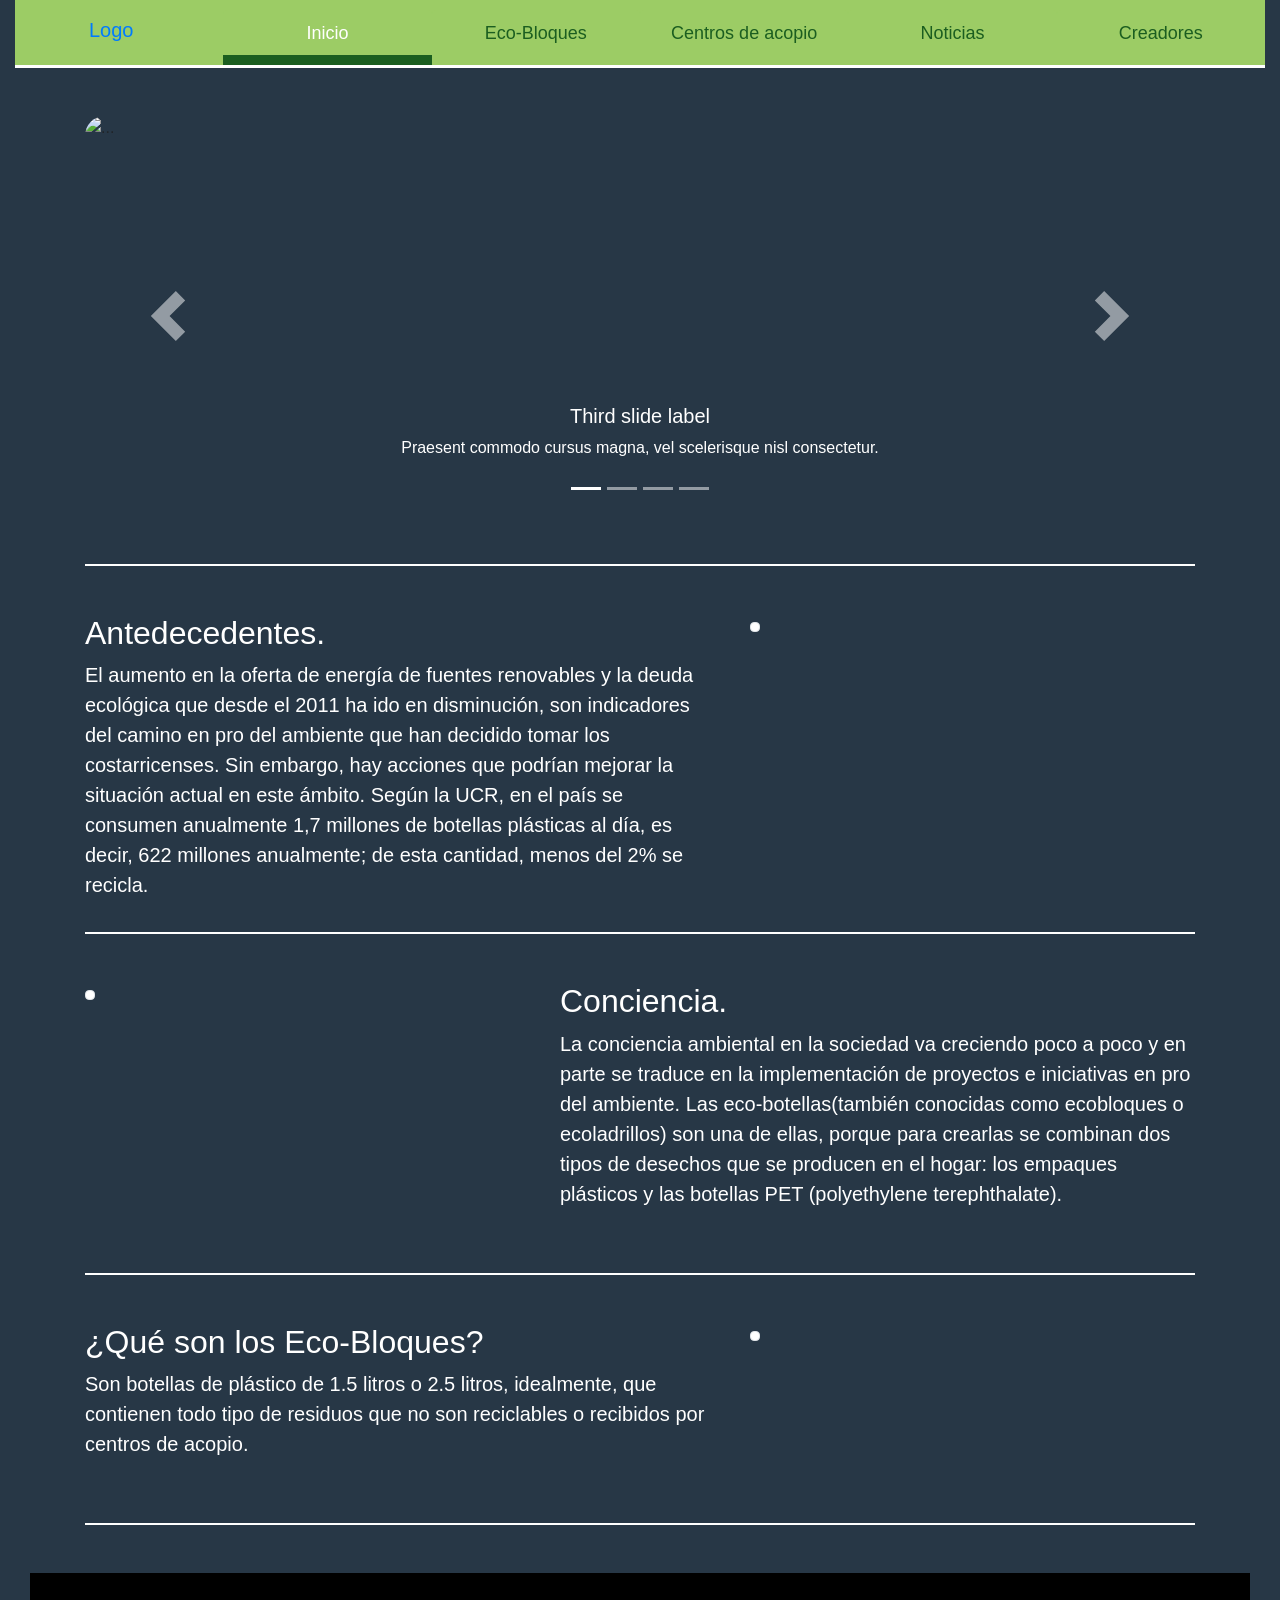
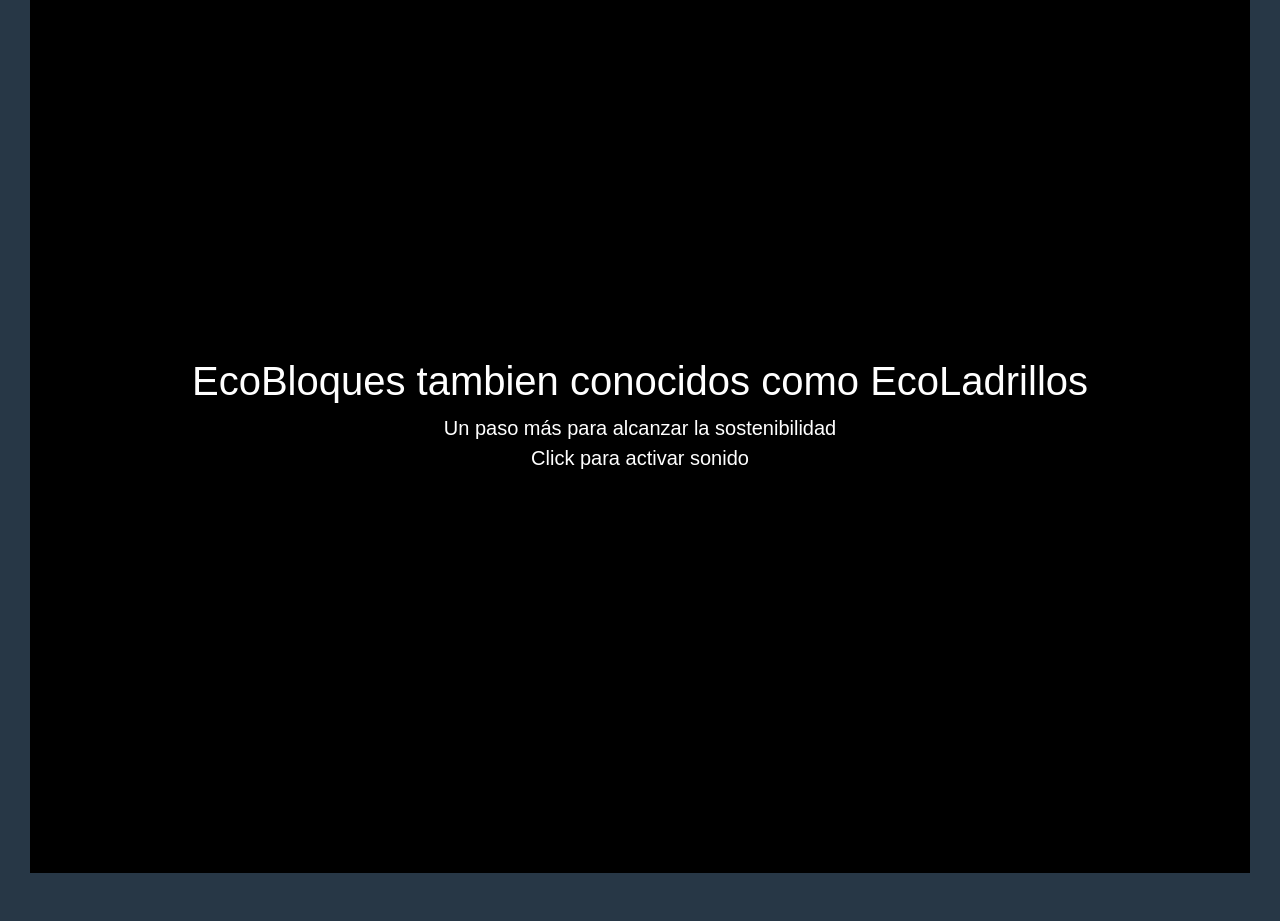
==== Labs/Lab1/index.html @ 72140261 "se agrega seccion -ecobloques-" ====
<!DOCTYPE html>
<html lang="en" dir="ltr">
  <head>
    <meta charset="utf-8">
    <meta name="viewport" content="width=device-width, initial-scale=1, shrink-to-fit=no">
    <link rel="stylesheet" href="https://stackpath.bootstrapcdn.com/bootstrap/4.3.1/css/bootstrap.min.css" integrity="sha384-ggOyR0iXCbMQv3Xipma34MD+dH/1fQ784/j6cY/iJTQUOhcWr7x9JvoRxT2MZw1T" crossorigin="anonymous">
    <link rel="stylesheet" href="styles.css">
    <script src="https://kit.fontawesome.com/1927c2f92b.js"></script>
    <title>ECO-BLOQUES</title>
  </head>
  <body>

    <div class="container-fluid" id="nav_container">
      <div class="row sticky-top">
        <div class="col" role="navigation">
          <ul class="nav nav-tabs mb-5 nav-justified flex-column flex-sm-row" id="menu" role="tablist">
            <li class="nav-item">
              <a class="navbar-brand" href="#">Logo</a>
            </li>
            <li class="nav-item">
              <a class="flex-sm-fill text-sm-center nav-link active" id="pills-inicio-tab" data-toggle="tab" href="#pills-inicio" role="tab" aria-controls="pills-home" aria-selected="true">Inicio</a>
            </li>
            <li class="nav-item">
              <a class="flex-sm-fill text-sm-center nav-link" id="pills-ecobloques-tab" data-toggle="tab" href="#pills-ecobloques" role="tab" aria-controls="pills-profile" aria-selected="false">Eco-Bloques</a>
            </li>
            <li class="nav-item">
              <a class="flex-sm-fill text-sm-center nav-link" id="pills-centros-tab" data-toggle="tab" href="#pills-centros" role="tab" aria-controls="pills-contact" aria-selected="false">Centros de acopio</a>
            </li>
            <li class="nav-item">
              <a class="flex-sm-fill text-sm-center nav-link" id="pills-noticias-tab" data-toggle="tab" href="#pills-noticias" role="tab" aria-controls="pills-contact" aria-selected="false">Noticias</a>
            </li>
            <li class="nav-item">
              <a class="flex-sm-fill text-sm-center nav-link" id="pills-creadores-tab" data-toggle="tab" href="#pills-creadores" role="tab" aria-controls="pills-contact" aria-selected="false">Creadores</a>
            </li>
          </ul>
        </div>
      </div>
      <div class="row">
        <div class="col">
          <div class="tab-content" id="pills-tabContent">

            <!-- Inicio -->
            <div class="tab-pane fade show active" id="pills-inicio" role="tabpanel">

              <div class="container">
                <!-- Carrusel -->
                <div id="carouselExampleInterval" class="carousel slide" data-ride="carousel">

                    <ol class="carousel-indicators">
                      <li data-target="#carouselExampleIndicators" data-slide-to="0" class="active"></li>
                      <li data-target="#carouselExampleIndicators" data-slide-to="1"></li>
                      <li data-target="#carouselExampleIndicators" data-slide-to="2"></li>
                      <li data-target="#carouselExampleIndicators" data-slide-to="3"></li>
                    </ol>

                    <div class="carousel-inner">

                      <div class="carousel-item active" data-interval="5000">
                        <img src="http://blog.greenpeace.org.ar/wp-content/uploads/2017/10/Ecoladrillo1.jpg" class="d-block w-100" alt="...">
                        <div class="carousel-caption">
                          <h5>Third slide label</h5>
                          <p>Praesent commodo cursus magna, vel scelerisque nisl consectetur.</p>
                        </div>
                      </div>

                      <div class="carousel-item" data-interval="2000">
                        <img src="https://images.teletica.com//Files/Sizes/2019/6/3/1898637314_1140x520.jpg" class="d-block w-100" alt="...">
                        <div class="carousel-caption">
                          <h5>First slide label</h5>
                          <p>Praesent commodo cursus magna, vel scelerisque nisl consectetur.</p>
                        </div>
                      </div>
                      <div class="carousel-item" data-interval="2000">
                        <img src="http://www.dondereciclo.org.ar/blog/wp-content/uploads/2013/03/ecoladrillos-1.jpg" class="d-block w-100" alt="...">
                        <div class="carousel-caption">
                          <h5>Second slide label</h5>
                          <p>Praesent commodo cursus magna, vel scelerisque nisl consectetur.</p>
                        </div>
                      </div>
                      <div class="carousel-item" data-interval="2000">
                        <img src="https://images.teletica.com//Files/Sizes/2019/6/3/1902138579_1140x520.jpg" class="d-block w-100" alt="...">
                        <div class="carousel-caption">
                          <h5>Third slide label</h5>
                          <p>Praesent commodo cursus magna, vel scelerisque nisl consectetur.</p>
                        </div>
                      </div>

                    </div>

                    <a class="carousel-control-prev" href="#carouselExampleInterval" role="button" data-slide="prev">
                      <span class="carousel-control-prev-icon" aria-hidden="true"></span>
                      <span class="sr-only">Previous</span>
                    </a>
                    <a class="carousel-control-next" href="#carouselExampleInterval" role="button" data-slide="next">
                      <span class="carousel-control-next-icon" aria-hidden="true"></span>
                      <span class="sr-only">Next</span>
                    </a>
                  </div>
              </div>

                <div class="container">

                  <hr class="featurette-divider mt-5">
                  <div class="row featurette mt-5">
                    <div class="col-md-7">
                      <h2 class="featurette-heading">Antedecedentes.</h2>
                      <p class="lead">
                        El aumento en la oferta de energía de fuentes renovables y la deuda ecológica que desde el 2011
                        ha ido en disminución, son indicadores del camino en pro del ambiente que han decidido tomar los
                        costarricenses. Sin embargo, hay acciones que podrían mejorar la situación actual en este ámbito.
                        Según la UCR, en el país se consumen anualmente 1,7 millones de botellas plásticas al día, es decir,
                        622 millones anualmente; de esta cantidad, menos del 2% se recicla.
                      </p>
                    </div>
                    <div class="col-md-5">
                      <!-- <svg class="bd-placeholder-img bd-placeholder-img-lg featurette-image img-fluid mx-auto" width="500" height="500" xmlns="http://www.w3.org/2000/svg" preserveAspectRatio="xMidYMid slice" focusable="false" role="img" aria-label="Placeholder: 500x500"><title>Placeholder</title><rect width="100%" height="100%" fill="#eee"/><text x="50%" y="50%" fill="#aaa" dy=".3em">500x500</text></svg> -->
                      <img class="img-fluid img-thumbnail" src="https://comofuncionaque.com/wp-content/uploads/2015/01/La-contaminacion-ambiental-origina-la-erosion-de-la-tierra.jpg.jpg" alt="">
                    </div>
                  </div>

                  <hr class="featurette-divider">
                  <div class="row featurette mt-5 mb-5">
                    <div class="col-md-5">
                      <!-- <svg class="bd-placeholder-img bd-placeholder-img-lg featurette-image img-fluid mx-auto" width="500" height="500" xmlns="http://www.w3.org/2000/svg" preserveAspectRatio="xMidYMid slice" focusable="false" role="img" aria-label="Placeholder: 500x500"><title>Placeholder</title><rect width="100%" height="100%" fill="#eee"/><text x="50%" y="50%" fill="#aaa" dy=".3em">500x500</text></svg> -->
                      <img class="img-fluid img-thumbnail" src="http://cpdec.siteseguro.ws/wp-content/uploads/2015/07/como-aplicar-a-sustentabilidade-na-empresa-6-1.jpg" alt="">
                    </div>
                    <div class="col-md-7">
                      <h2 class="featurette-heading">Conciencia.</h2>
                      <p class="lead">
                        La conciencia ambiental en la sociedad va creciendo poco a poco y en parte se traduce en la
                        implementación de proyectos e iniciativas en pro del ambiente. Las eco-botellas(también conocidas
                        como ecobloques o ecoladrillos) son una de ellas, porque para crearlas se combinan dos tipos de
                        desechos que se producen en el hogar: los empaques plásticos y las botellas PET (polyethylene
                        terephthalate).
                      </p>
                    </div>
                  </div>
                  <hr class="featurette-divider">
                  <div class="row featurette mt-5 mb-5">
                    <div class="col-md-7">
                      <h2 class="featurette-heading">¿Qué son los Eco-Bloques?</h2>
                      <p class="lead">
                        Son botellas de plástico de 1.5 litros o 2.5 litros, idealmente, que contienen todo tipo de residuos
                        que no son reciclables o recibidos por centros de acopio.
                      </p>
                    </div>
                    <div class="col-md-5">
                      <!-- <svg class="bd-placeholder-img bd-placeholder-img-lg featurette-image img-fluid mx-auto" width="500" height="500" xmlns="http://www.w3.org/2000/svg" preserveAspectRatio="xMidYMid slice" focusable="false" role="img" aria-label="Placeholder: 500x500"><title>Placeholder</title><rect width="100%" height="100%" fill="#eee"/><text x="50%" y="50%" fill="#aaa" dy=".3em">500x500</text></svg> -->
                      <img class="img-fluid img-thumbnail" src="http://blog.greenpeace.org.ar/wp-content/uploads/2017/10/Ecoladrillo1.jpg" alt="">
                    </div>
                  </div>
                  <hr class="featurette-divider mt-5">
                </div>

                <div class="container-fluid">
                  <div class="row mt-5">
                    <div class="col mb-5">
                      <section onclick="playVideoSound()">
                        <div class="overlay-wcs" id="video-cover"></div>
                        <video playsinline="playsinline" id="video-eco-bloques" autoplay="autoplay" muted="muted" loop="loop">
                          <source src="Multimedia/video.mp4" type="video/mp4">
                        </video>
                        <div class="container h-100">
                          <div class="d-flex h-100 text-center align-items-center">
                            <div class="w-100 text-white" id="video-text">
                              <h1>EcoBloques tambien conocidos como EcoLadrillos</h1>
                              <p class="lead mb-0">Un paso más para alcanzar la sostenibilidad</p>
                              <p class="lead">Click para activar sonido</p>
                            </div>
                          </div>
                        </div>
                      </section>
                    </div>
                  </div>
                </div>

            </div>

            <!-- EcoBloques -->
            <style type="text/css">.separated{margin-bottom: 20px;}</style>
            <div class="tab-pane fade" id="pills-ecobloques" role="tabpanel">
                <div class="container">
                  <div class="row separated">
                      <div class="col-5 offset-lg-1">
                        <div class="card">
                          <div class="card-body">
                            <h3 class="card-title">¿Qué es?</h3>
                            <h6 class="card-text">Un <i>ecobloque</i> consiste en una botella plástica con residuos depositados dentro de una manera tan <strong>compacta</strong> que se vuelve lo suficientemente resistente como para ser utilizados para diferentes ideas.</h6>
                            <img src="Multimedia/muro.jpg" width="100%">
                          </div>
                        </div>
                      </div>
                      <div class="col-5">
                        <div class="card">
                          <div class="card-body">
                            <h3 class="card-title">¿Qué tiene?</h3>
                            <h6 class="card-text">Envoltorios plásticos laminados (envolturas metalizadas) como envoltorios de galletas  y otros snacks por ejemplo: </h6>
                            <img width="100%" src="Multimedia/empaques.jpg">
                          </div>
                        </div>
                      </div>
                  </div>
                  <div class="row">
                      <div class="col-6">
                        <div class="card">
                          <div class="card-body">
                            <h3 class="card-title">Elaboración</h3>
                            <h6 class="card-text">Hacer un ecobloque consta de <b>sólo 5 pasos</b>. ¡Y nos permite aportar nuestro granito de arena para conservar nuestro medio ambiente reutilizando desechos!</h6>
                            <img width="100%" src="Multimedia/hacer.jpg">
                          </div>
                        </div>
                      </div>
                      <div class="col-6">
                        <div class="card">
                          <div class="card-body">
                            <h3 class="card-title">Verificación</h3>
                            <h5>¿Lo estoy haciendo bien?</h5>
                            <h6 class="card-text">A continuación te contamos cómo verificar si tu ecobloque ha sido elaborado correctamente</h6>
                            <img width="100%" src="Multimedia/verificar.jpeg">
                          </div>
                        </div>
                      </div>
                  </div>
                </div>
            </div>


            <!-- Centros -->
            <div class="tab-pane fade" id="pills-centros" role="tabpanel">
              <div class="container text-center my-3 py-5">
                <div class="row">
                  <div class="col-8 offset-lg-2">
                    <div class="card">
                      <div class="card-body" style="height: 500px;" id="map-container">
                        <iframe scrolling="no" width="100%" height="100%" src="Multimedia/mapa/mapa.html"></iframe>
                      </div>
                    </div>
                  </div>
                </div>
                <script type="text/javascript" src="script_mapa.js"></script>
                
              </div>
            </div>

            <!-- Noticias -->
            <div class="tab-pane fade" id="pills-noticias" role="tabpanel">Noticias</div>

            <!-- Creadores -->
            <div class="tab-pane fade" id="pills-creadores" role="tabpanel">

              <div class="container text-center my-3 py-5">

                <div class="row" id="team">

                  <div class="col-4">
                    <div class="card">
                      <div class="card-body">
                        <img src="Multimedia/person.png" alt="" class="img-fluid rounded-circle w-50 mb-3">
                        <h4 class="card-title">Isaac Mena López</h3>
                        <h6 class="card-subtitle text-muted mb-4">Desarrollador</h5>
                        <h6 class="card-text">
                          Lorem ipsum dolor sit amet, consectetur adipisicing elit, sed
                          do eiusmod tempor incididunt ut labore et dolore magna aliqua.
                        </h6>
                        <div class="d-flex flex-row justify-content-center">
                          <div class="p-4">
                            <a href="#">
                              <i class="fab fa-facebook" style="font-size:32px;"></i>
                            </a>
                          </div>
                          <div class="p-4">
                            <a href="#">
                              <i class="fab fa-instagram" style="font-size:32px;"></i>
                            </a>
                          </div>
                          <div class="p-4">
                            <a href="#">
                              <i class="fas fa-at" style="font-size:32px;"></i>
                            </a>
                          </div>
                        </div>
                      </div>
                    </div>
                  </div>

                  <div class="col-4">
                    <div class="card">
                      <div class="card-body">
                        <img src="Multimedia/person.png" alt="" class="img-fluid rounded-circle w-50 mb-3">
                        <h4 class="card-title">Emmanuel Alfaro Brenes</h3>
                        <h6 class="card-subtitle text-muted mb-4">Desarrollador</h5>
                        <h6 class="card-text">
                          Lorem ipsum dolor sit amet, consectetur adipisicing elit, sed
                          do eiusmod tempor incididunt ut labore et dolore magna aliqua.
                        </h6>
                        <div class="d-flex flex-row justify-content-center">
                          <div class="p-4">
                            <a href="#">
                              <i class="fab fa-facebook" style="font-size:32px;"></i>
                            </a>
                          </div>
                          <div class="p-4">
                            <a href="#">
                              <i class="fab fa-instagram" style="font-size:32px;"></i>
                            </a>
                          </div>
                          <div class="p-4">
                            <a href="#">
                              <i class="fas fa-at" style="font-size:32px;"></i>
                            </a>
                          </div>
                        </div>
                      </div>
                    </div>
                  </div>

                  <div class="col-4">
                    <div class="card">
                      <div class="card-body">
                        <img src="Multimedia/person.png" alt="" class="img-fluid rounded-circle w-50 mb-3">
                        <h4 class="card-title">Fernando</h3>
                        <h6 class="card-subtitle text-muted mb-4">Desarrollador</h5>
                        <h6 class="card-text">
                          Lorem ipsum dolor sit amet, consectetur adipisicing elit, sed
                          do eiusmod tempor incididunt ut labore et dolore magna aliqua.
                        </h6>
                        <div class="d-flex flex-row justify-content-center">
                          <div class="p-4">
                            <a href="#">
                              <i class="fab fa-facebook" style="font-size:32px;"></i>
                            </a>
                          </div>
                          <div class="p-4">
                            <a href="#">
                              <i class="fab fa-instagram" style="font-size:32px;"></i>
                            </a>
                          </div>
                          <div class="p-4">
                            <a href="#">
                              <i class="fas fa-at" style="font-size:32px;"></i>
                            </a>
                          </div>
                        </div>
                      </div>
                    </div>
                  </div>
                </div>
              </div>

            </div>

          </div>

        </div>

      </div>

    </div>

    <script type="text/javascript" src="./script.js"></script>
    <script src="https://code.jquery.com/jquery-3.3.1.slim.min.js" integrity="sha384-q8i/X+965DzO0rT7abK41JStQIAqVgRVzpbzo5smXKp4YfRvH+8abtTE1Pi6jizo" crossorigin="anonymous"></script>
    <script src="https://cdnjs.cloudflare.com/ajax/libs/popper.js/1.14.7/umd/popper.min.js" integrity="sha384-UO2eT0CpHqdSJQ6hJty5KVphtPhzWj9WO1clHTMGa3JDZwrnQq4sF86dIHNDz0W1" crossorigin="anonymous"></script>
    <script src="https://stackpath.bootstrapcdn.com/bootstrap/4.3.1/js/bootstrap.min.js" integrity="sha384-JjSmVgyd0p3pXB1rRibZUAYoIIy6OrQ6VrjIEaFf/nJGzIxFDsf4x0xIM+B07jRM" crossorigin="anonymous"></script>

  </body>
</html>
---- Labs/Lab1/styles.css ----
* {
    margin: 0%;
    padding: 0%;
}

body {
  /* background-color: #D5D8DC; */
  /* background-color: #9CCC65; */
  background-color: #273746;
}

#nav_container {}

#menu li a:hover {}

.carousel-item {
  width: 100%;
  height: 400px;
}

.carousel-inner {
  border-radius: 20px;
}

.carousel-control-prev-icon,
.carousel-control-next-icon {
  height: 50px;
  width: 50px;
}

section {
  position: relative;
  background-color: black;
  height: 100vh;
  min-height: 25rem;
  width: 100%;
  overflow: hidden;
}

section video {
  position: absolute;
  top: 50%;
  left: 50%;
  min-width: 100%;
  min-height: 100%;
  width: auto;
  height: auto;
  z-index: 0;
  -ms-transform: translateX(-50%) translateY(-50%);
  -moz-transform: translateX(-50%) translateY(-50%);
  -webkit-transform: translateX(-50%) translateY(-50%);
  transform: translateX(-50%) translateY(-50%);
}

section .container {
  position: relative;
  z-index: 2;
}

section .overlay-wcs {
  position: absolute;
  top: 0;
  left: 0;
  height: 100%;
  width: 100%;
  background-color: black;
  opacity: 0.7;
  z-index: 1;
}

.nav-tabs {
  border-bottom: solid 4px white;
}

.nav-tabs .nav-item, .nav-tabs .nav-link {
  background-color: #9CCC65;
  /* background-color: #273746; */
  color: #1B5E20;
  /* color: white; */
  font-size: 18px;
  padding-top: 10px;
  /* color: black; */
  border: none;
}

.nav-tabs .nav-link:hover {
  border-bottom: solid 10px #1B5E20;
}

.nav-tabs .nav-link.active {
    color: white;
    /* background-color: #6D4C41; */
    background-color: #9CCC65;
    /* background-color: #273746; */
    border-bottom: solid 10px #1B5E20;
    /* border-bottom: solid 8px #9CCC65; */
}

.featurette {
  color: white;
}

.featurette-divider {
  border: 1px solid white;
}

#team .card i {
  color: #34495E;
}

#team img {
  margin-top: -30%;
}

#team .card {
  box-shadow: 8px 8px #9CCC65;
  transition: all 0.1s ease-in;
  -webkit-transition: all 0.1s ease-in;
  -moz-transition: all 0.1s ease-in;
}

#team .card:hover {
  background-color: #9CCC65;
  color: white;
  border-radius: 5px;
  border: none;
  box-shadow: 8px 8px white;
}

#team .card .card-text {
  font-size: 18px;
}

#team .card:hover i {
  color: white;
}

#team .card .card-subtitle {
  font-size: 20px;
  font-weight: lighter;
}
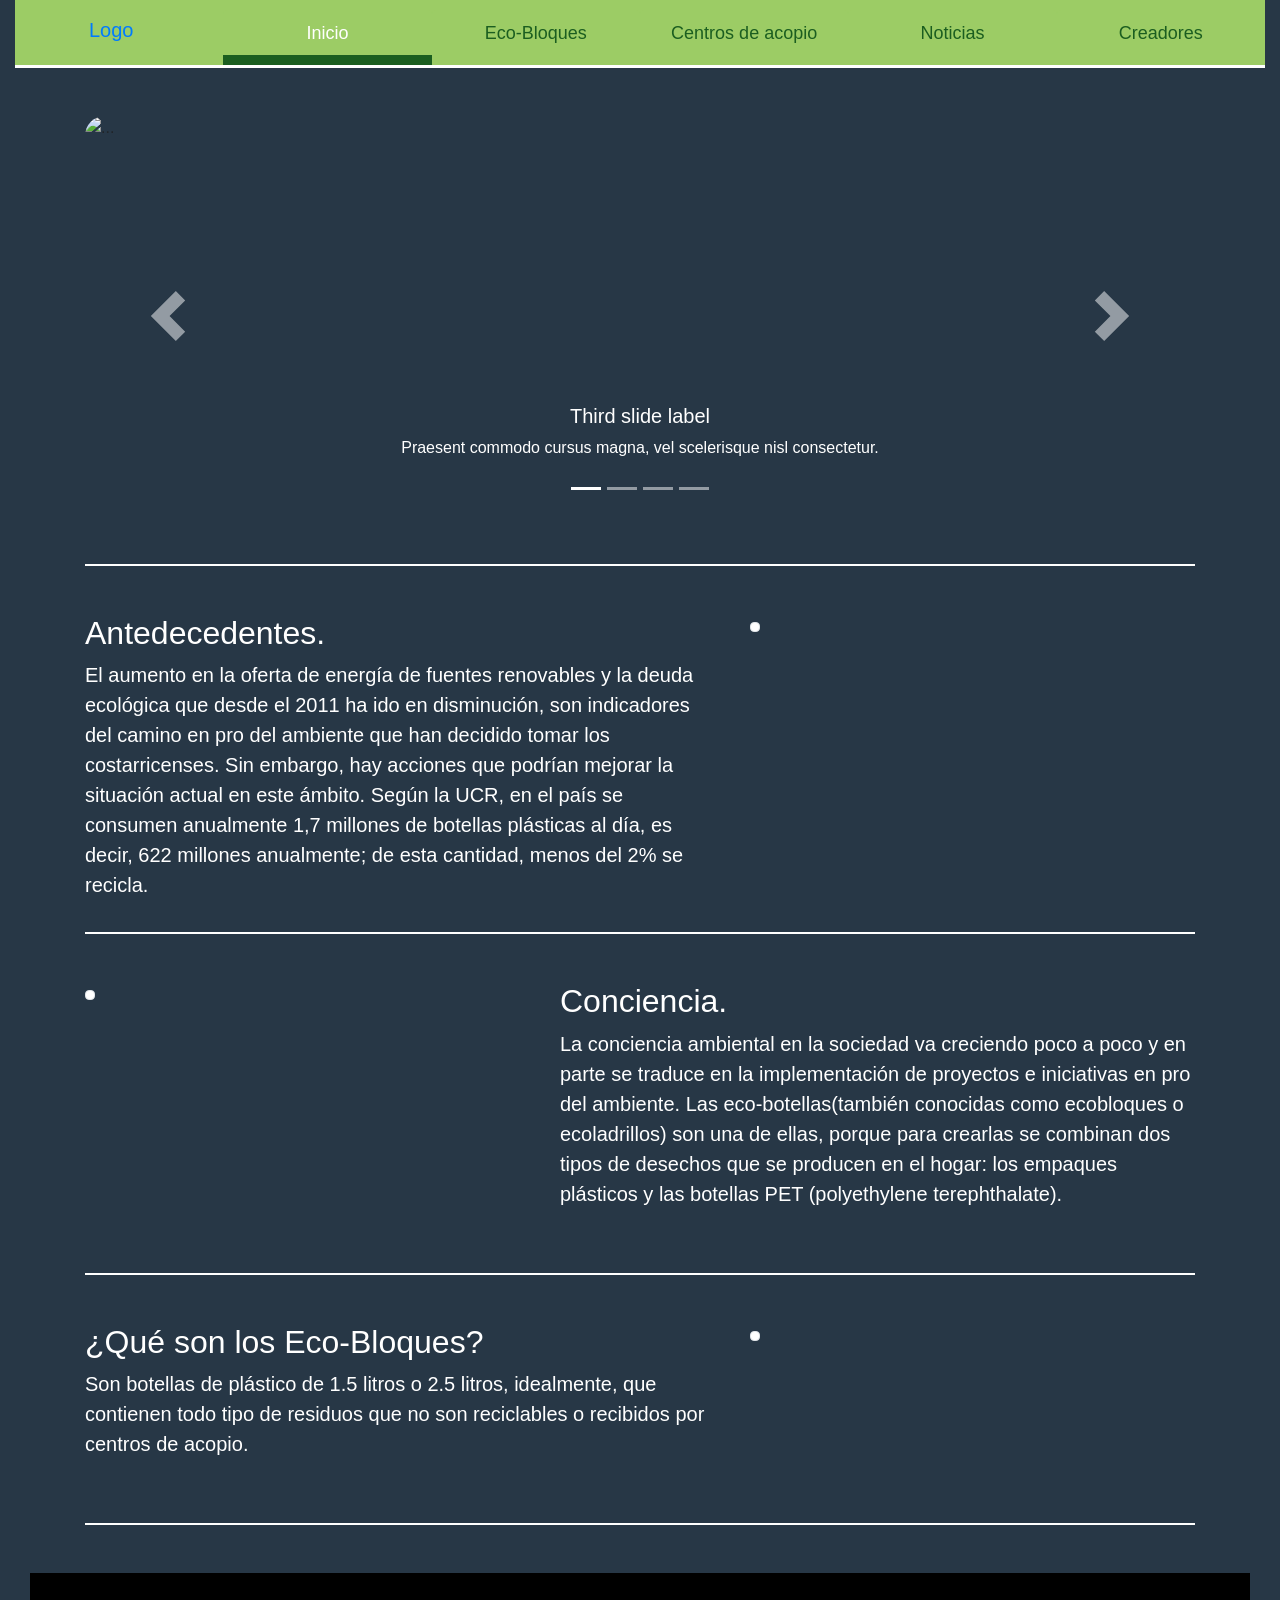
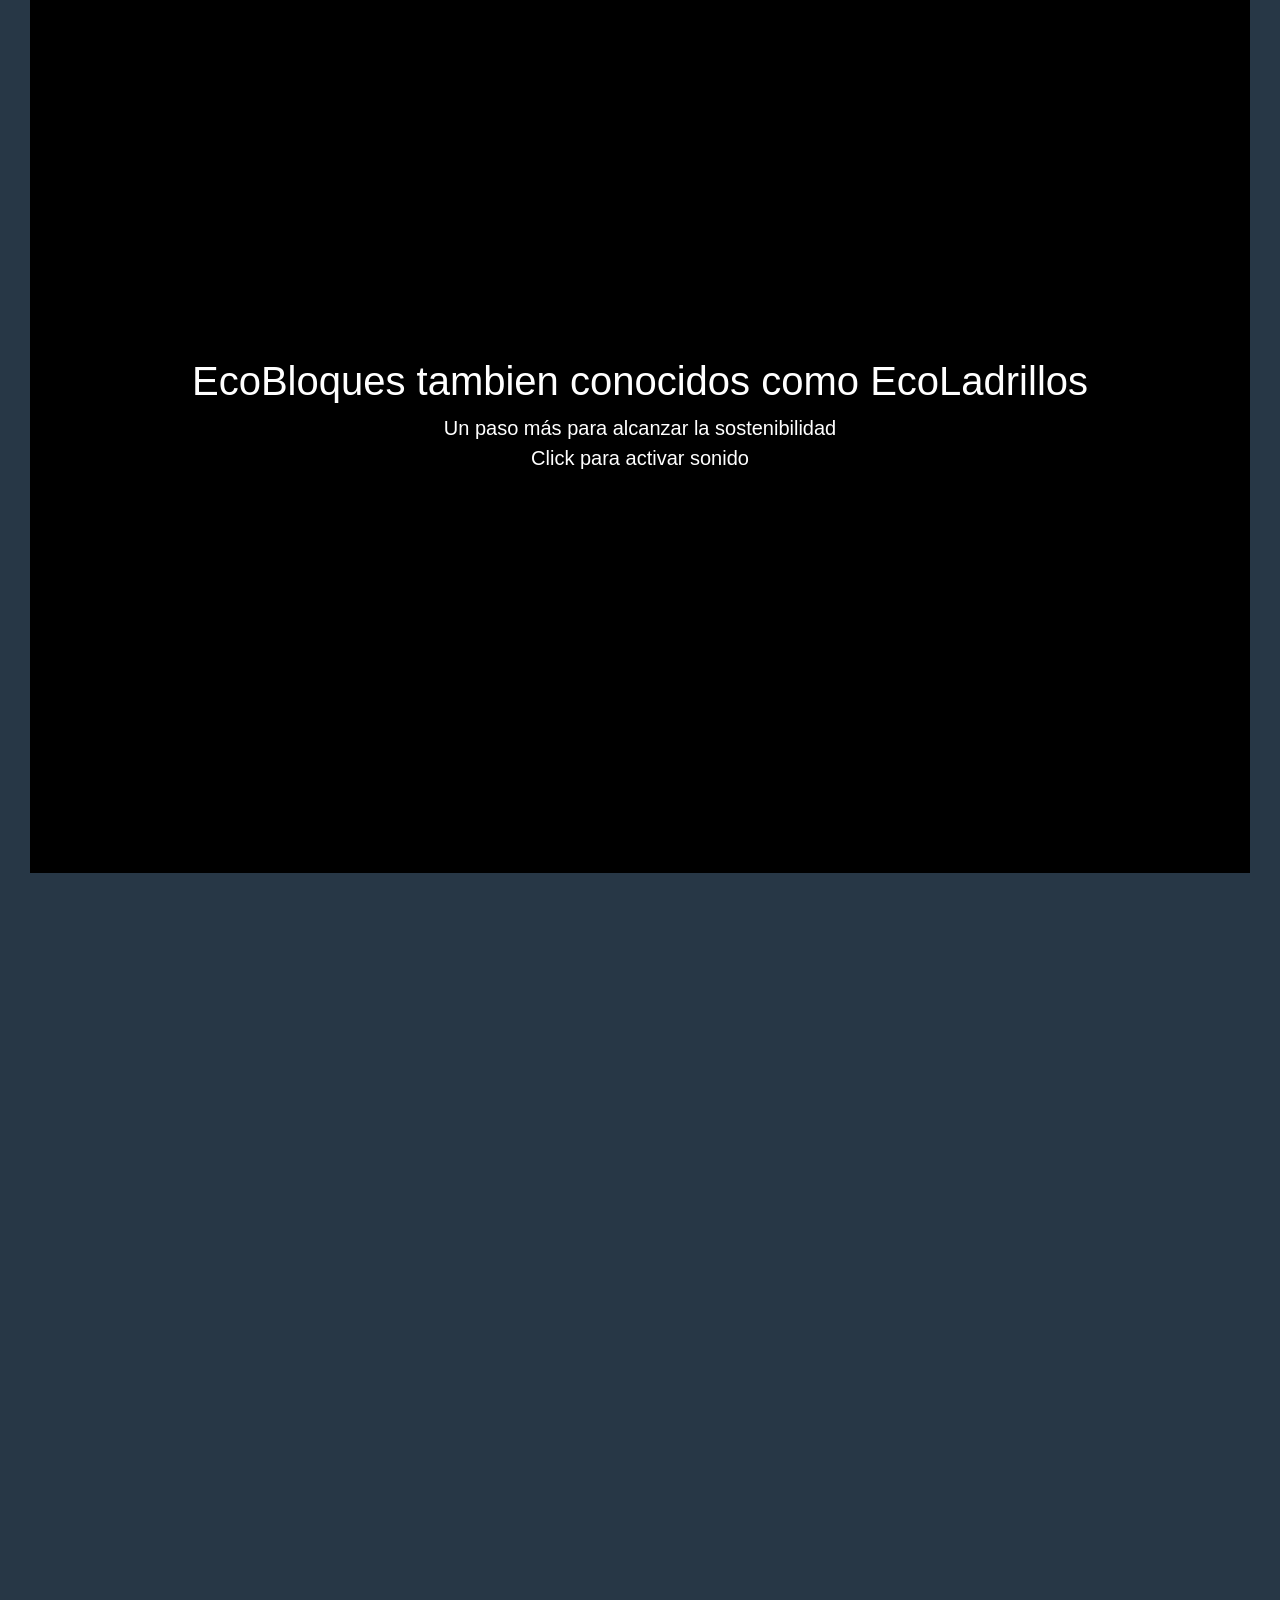
==== commit a3060c56: "Merge branch 'master' into master" ====
--- a/Labs/Lab1/index.html
+++ b/Labs/Lab1/index.html
@@ -1,181 +1,172 @@
 <!DOCTYPE html>
 <html lang="en" dir="ltr">
-  <head>
+
+<head>
     <meta charset="utf-8">
     <meta name="viewport" content="width=device-width, initial-scale=1, shrink-to-fit=no">
     <link rel="stylesheet" href="https://stackpath.bootstrapcdn.com/bootstrap/4.3.1/css/bootstrap.min.css" integrity="sha384-ggOyR0iXCbMQv3Xipma34MD+dH/1fQ784/j6cY/iJTQUOhcWr7x9JvoRxT2MZw1T" crossorigin="anonymous">
     <link rel="stylesheet" href="styles.css">
     <script src="https://kit.fontawesome.com/1927c2f92b.js"></script>
     <title>ECO-BLOQUES</title>
-  </head>
-  <body>
-
+</head>
+
+<body>
     <div class="container-fluid" id="nav_container">
-      <div class="row sticky-top">
-        <div class="col" role="navigation">
-          <ul class="nav nav-tabs mb-5 nav-justified flex-column flex-sm-row" id="menu" role="tablist">
-            <li class="nav-item">
-              <a class="navbar-brand" href="#">Logo</a>
-            </li>
-            <li class="nav-item">
-              <a class="flex-sm-fill text-sm-center nav-link active" id="pills-inicio-tab" data-toggle="tab" href="#pills-inicio" role="tab" aria-controls="pills-home" aria-selected="true">Inicio</a>
-            </li>
-            <li class="nav-item">
-              <a class="flex-sm-fill text-sm-center nav-link" id="pills-ecobloques-tab" data-toggle="tab" href="#pills-ecobloques" role="tab" aria-controls="pills-profile" aria-selected="false">Eco-Bloques</a>
-            </li>
-            <li class="nav-item">
-              <a class="flex-sm-fill text-sm-center nav-link" id="pills-centros-tab" data-toggle="tab" href="#pills-centros" role="tab" aria-controls="pills-contact" aria-selected="false">Centros de acopio</a>
-            </li>
-            <li class="nav-item">
-              <a class="flex-sm-fill text-sm-center nav-link" id="pills-noticias-tab" data-toggle="tab" href="#pills-noticias" role="tab" aria-controls="pills-contact" aria-selected="false">Noticias</a>
-            </li>
-            <li class="nav-item">
-              <a class="flex-sm-fill text-sm-center nav-link" id="pills-creadores-tab" data-toggle="tab" href="#pills-creadores" role="tab" aria-controls="pills-contact" aria-selected="false">Creadores</a>
-            </li>
-          </ul>
+        <div class="row sticky-top">
+            <div class="col" role="navigation">
+                <ul class="nav nav-tabs mb-5 nav-justified flex-column flex-sm-row" id="menu" role="tablist">
+                    <li class="nav-item">
+                        <a class="navbar-brand" href="#">Logo</a>
+                    </li>
+                    <li class="nav-item">
+                        <a class="flex-sm-fill text-sm-center nav-link active" id="pills-inicio-tab" data-toggle="tab" href="#pills-inicio" role="tab" aria-controls="pills-home" aria-selected="true">Inicio</a>
+                    </li>
+                    <li class="nav-item">
+                        <a class="flex-sm-fill text-sm-center nav-link" id="pills-ecobloques-tab" data-toggle="tab" href="#pills-ecobloques" role="tab" aria-controls="pills-profile" aria-selected="false">Eco-Bloques</a>
+                    </li>
+                    <li class="nav-item">
+                        <a class="flex-sm-fill text-sm-center nav-link" id="pills-centros-tab" data-toggle="tab" href="#pills-centros" role="tab" aria-controls="pills-contact" aria-selected="false">Centros de acopio</a>
+                    </li>
+                    <li class="nav-item">
+                        <a class="flex-sm-fill text-sm-center nav-link" id="pills-noticias-tab" data-toggle="tab" href="#pills-noticias" role="tab" aria-controls="pills-contact" aria-selected="false">Noticias</a>
+                    </li>
+                    <li class="nav-item">
+                        <a class="flex-sm-fill text-sm-center nav-link" id="pills-creadores-tab" data-toggle="tab" href="#pills-creadores" role="tab" aria-controls="pills-contact" aria-selected="false">Creadores</a>
+                    </li>
+                </ul>
+            </div>
         </div>
-      </div>
-      <div class="row">
-        <div class="col">
-          <div class="tab-content" id="pills-tabContent">
-
-            <!-- Inicio -->
-            <div class="tab-pane fade show active" id="pills-inicio" role="tabpanel">
-
-              <div class="container">
-                <!-- Carrusel -->
-                <div id="carouselExampleInterval" class="carousel slide" data-ride="carousel">
-
-                    <ol class="carousel-indicators">
-                      <li data-target="#carouselExampleIndicators" data-slide-to="0" class="active"></li>
-                      <li data-target="#carouselExampleIndicators" data-slide-to="1"></li>
-                      <li data-target="#carouselExampleIndicators" data-slide-to="2"></li>
-                      <li data-target="#carouselExampleIndicators" data-slide-to="3"></li>
-                    </ol>
-
-                    <div class="carousel-inner">
-
-                      <div class="carousel-item active" data-interval="5000">
-                        <img src="http://blog.greenpeace.org.ar/wp-content/uploads/2017/10/Ecoladrillo1.jpg" class="d-block w-100" alt="...">
-                        <div class="carousel-caption">
-                          <h5>Third slide label</h5>
-                          <p>Praesent commodo cursus magna, vel scelerisque nisl consectetur.</p>
-                        </div>
-                      </div>
-
-                      <div class="carousel-item" data-interval="2000">
-                        <img src="https://images.teletica.com//Files/Sizes/2019/6/3/1898637314_1140x520.jpg" class="d-block w-100" alt="...">
-                        <div class="carousel-caption">
-                          <h5>First slide label</h5>
-                          <p>Praesent commodo cursus magna, vel scelerisque nisl consectetur.</p>
-                        </div>
-                      </div>
-                      <div class="carousel-item" data-interval="2000">
-                        <img src="http://www.dondereciclo.org.ar/blog/wp-content/uploads/2013/03/ecoladrillos-1.jpg" class="d-block w-100" alt="...">
-                        <div class="carousel-caption">
-                          <h5>Second slide label</h5>
-                          <p>Praesent commodo cursus magna, vel scelerisque nisl consectetur.</p>
-                        </div>
-                      </div>
-                      <div class="carousel-item" data-interval="2000">
-                        <img src="https://images.teletica.com//Files/Sizes/2019/6/3/1902138579_1140x520.jpg" class="d-block w-100" alt="...">
-                        <div class="carousel-caption">
-                          <h5>Third slide label</h5>
-                          <p>Praesent commodo cursus magna, vel scelerisque nisl consectetur.</p>
-                        </div>
-                      </div>
-
-                    </div>
-
-                    <a class="carousel-control-prev" href="#carouselExampleInterval" role="button" data-slide="prev">
-                      <span class="carousel-control-prev-icon" aria-hidden="true"></span>
-                      <span class="sr-only">Previous</span>
-                    </a>
-                    <a class="carousel-control-next" href="#carouselExampleInterval" role="button" data-slide="next">
-                      <span class="carousel-control-next-icon" aria-hidden="true"></span>
-                      <span class="sr-only">Next</span>
-                    </a>
-                  </div>
-              </div>
-
-                <div class="container">
-
-                  <hr class="featurette-divider mt-5">
-                  <div class="row featurette mt-5">
-                    <div class="col-md-7">
-                      <h2 class="featurette-heading">Antedecedentes.</h2>
-                      <p class="lead">
-                        El aumento en la oferta de energía de fuentes renovables y la deuda ecológica que desde el 2011
-                        ha ido en disminución, son indicadores del camino en pro del ambiente que han decidido tomar los
-                        costarricenses. Sin embargo, hay acciones que podrían mejorar la situación actual en este ámbito.
-                        Según la UCR, en el país se consumen anualmente 1,7 millones de botellas plásticas al día, es decir,
-                        622 millones anualmente; de esta cantidad, menos del 2% se recicla.
-                      </p>
-                    </div>
-                    <div class="col-md-5">
-                      <!-- <svg class="bd-placeholder-img bd-placeholder-img-lg featurette-image img-fluid mx-auto" width="500" height="500" xmlns="http://www.w3.org/2000/svg" preserveAspectRatio="xMidYMid slice" focusable="false" role="img" aria-label="Placeholder: 500x500"><title>Placeholder</title><rect width="100%" height="100%" fill="#eee"/><text x="50%" y="50%" fill="#aaa" dy=".3em">500x500</text></svg> -->
-                      <img class="img-fluid img-thumbnail" src="https://comofuncionaque.com/wp-content/uploads/2015/01/La-contaminacion-ambiental-origina-la-erosion-de-la-tierra.jpg.jpg" alt="">
-                    </div>
-                  </div>
-
-                  <hr class="featurette-divider">
-                  <div class="row featurette mt-5 mb-5">
-                    <div class="col-md-5">
-                      <!-- <svg class="bd-placeholder-img bd-placeholder-img-lg featurette-image img-fluid mx-auto" width="500" height="500" xmlns="http://www.w3.org/2000/svg" preserveAspectRatio="xMidYMid slice" focusable="false" role="img" aria-label="Placeholder: 500x500"><title>Placeholder</title><rect width="100%" height="100%" fill="#eee"/><text x="50%" y="50%" fill="#aaa" dy=".3em">500x500</text></svg> -->
-                      <img class="img-fluid img-thumbnail" src="http://cpdec.siteseguro.ws/wp-content/uploads/2015/07/como-aplicar-a-sustentabilidade-na-empresa-6-1.jpg" alt="">
-                    </div>
-                    <div class="col-md-7">
-                      <h2 class="featurette-heading">Conciencia.</h2>
-                      <p class="lead">
-                        La conciencia ambiental en la sociedad va creciendo poco a poco y en parte se traduce en la
-                        implementación de proyectos e iniciativas en pro del ambiente. Las eco-botellas(también conocidas
-                        como ecobloques o ecoladrillos) son una de ellas, porque para crearlas se combinan dos tipos de
-                        desechos que se producen en el hogar: los empaques plásticos y las botellas PET (polyethylene
-                        terephthalate).
-                      </p>
-                    </div>
-                  </div>
-                  <hr class="featurette-divider">
-                  <div class="row featurette mt-5 mb-5">
-                    <div class="col-md-7">
-                      <h2 class="featurette-heading">¿Qué son los Eco-Bloques?</h2>
-                      <p class="lead">
-                        Son botellas de plástico de 1.5 litros o 2.5 litros, idealmente, que contienen todo tipo de residuos
-                        que no son reciclables o recibidos por centros de acopio.
-                      </p>
-                    </div>
-                    <div class="col-md-5">
-                      <!-- <svg class="bd-placeholder-img bd-placeholder-img-lg featurette-image img-fluid mx-auto" width="500" height="500" xmlns="http://www.w3.org/2000/svg" preserveAspectRatio="xMidYMid slice" focusable="false" role="img" aria-label="Placeholder: 500x500"><title>Placeholder</title><rect width="100%" height="100%" fill="#eee"/><text x="50%" y="50%" fill="#aaa" dy=".3em">500x500</text></svg> -->
-                      <img class="img-fluid img-thumbnail" src="http://blog.greenpeace.org.ar/wp-content/uploads/2017/10/Ecoladrillo1.jpg" alt="">
-                    </div>
-                  </div>
-                  <hr class="featurette-divider mt-5">
-                </div>
-
-                <div class="container-fluid">
-                  <div class="row mt-5">
-                    <div class="col mb-5">
-                      <section onclick="playVideoSound()">
-                        <div class="overlay-wcs" id="video-cover"></div>
-                        <video playsinline="playsinline" id="video-eco-bloques" autoplay="autoplay" muted="muted" loop="loop">
-                          <source src="Multimedia/video.mp4" type="video/mp4">
-                        </video>
-                        <div class="container h-100">
-                          <div class="d-flex h-100 text-center align-items-center">
-                            <div class="w-100 text-white" id="video-text">
-                              <h1>EcoBloques tambien conocidos como EcoLadrillos</h1>
-                              <p class="lead mb-0">Un paso más para alcanzar la sostenibilidad</p>
-                              <p class="lead">Click para activar sonido</p>
-                            </div>
-                          </div>
-                        </div>
+        <div class="row">
+            <div class="col">
+                <div class="tab-content" id="pills-tabContent">
+                    <!-- Inicio -->
+                    <div class="tab-pane fade show active" id="pills-inicio" role="tabpanel">
+                        <div class="container">
+                            <!-- Carrusel -->
+                            <div id="carouselExampleInterval" class="carousel slide" data-ride="carousel">
+                                <ol class="carousel-indicators">
+                                    <li data-target="#carouselExampleIndicators" data-slide-to="0" class="active"></li>
+                                    <li data-target="#carouselExampleIndicators" data-slide-to="1"></li>
+                                    <li data-target="#carouselExampleIndicators" data-slide-to="2"></li>
+                                    <li data-target="#carouselExampleIndicators" data-slide-to="3"></li>
+                                </ol>
+                                <div class="carousel-inner">
+                                    <div class="carousel-item active" data-interval="5000">
+                                        <img src="http://blog.greenpeace.org.ar/wp-content/uploads/2017/10/Ecoladrillo1.jpg" class="d-block w-100" alt="...">
+                                        <div class="carousel-caption">
+                                            <h5>Third slide label</h5>
+                                            <p>Praesent commodo cursus magna, vel scelerisque nisl consectetur.</p>
+                                        </div>
+                                    </div>
+                                    <div class="carousel-item" data-interval="2000">
+                                        <img src="https://images.teletica.com//Files/Sizes/2019/6/3/1898637314_1140x520.jpg" class="d-block w-100" alt="...">
+                                        <div class="carousel-caption">
+                                            <h5>First slide label</h5>
+                                            <p>Praesent commodo cursus magna, vel scelerisque nisl consectetur.</p>
+                                        </div>
+                                    </div>
+                                    <div class="carousel-item" data-interval="2000">
+                                        <img src="http://www.dondereciclo.org.ar/blog/wp-content/uploads/2013/03/ecoladrillos-1.jpg" class="d-block w-100" alt="...">
+                                        <div class="carousel-caption">
+                                            <h5>Second slide label</h5>
+                                            <p>Praesent commodo cursus magna, vel scelerisque nisl consectetur.</p>
+                                        </div>
+                                    </div>
+                                    <div class="carousel-item" data-interval="2000">
+                                        <img src="https://images.teletica.com//Files/Sizes/2019/6/3/1902138579_1140x520.jpg" class="d-block w-100" alt="...">
+                                        <div class="carousel-caption">
+                                            <h5>Third slide label</h5>
+                                            <p>Praesent commodo cursus magna, vel scelerisque nisl consectetur.</p>
+                                        </div>
+                                    </div>
+                                </div>
+                                <a class="carousel-control-prev" href="#carouselExampleInterval" role="button" data-slide="prev">
+                                    <span class="carousel-control-prev-icon" aria-hidden="true"></span>
+                                    <span class="sr-only">Previous</span>
+                                </a>
+                                <a class="carousel-control-next" href="#carouselExampleInterval" role="button" data-slide="next">
+                                    <span class="carousel-control-next-icon" aria-hidden="true"></span>
+                                    <span class="sr-only">Next</span>
+                                </a>
+                            </div>
+                        </div>
+                        <div class="container">
+                            <hr class="featurette-divider mt-5">
+                            <div class="row featurette mt-5">
+                                <div class="col-md-7">
+                                    <h2 class="featurette-heading">Antedecedentes.</h2>
+                                    <p class="lead">
+                                        El aumento en la oferta de energía de fuentes renovables y la deuda ecológica que desde el 2011
+                                        ha ido en disminución, son indicadores del camino en pro del ambiente que han decidido tomar los
+                                        costarricenses. Sin embargo, hay acciones que podrían mejorar la situación actual en este ámbito.
+                                        Según la UCR, en el país se consumen anualmente 1,7 millones de botellas plásticas al día, es decir,
+                                        622 millones anualmente; de esta cantidad, menos del 2% se recicla.
+                                    </p>
+                                </div>
+                                <div class="col-md-5">
+                                    <!-- <svg class="bd-placeholder-img bd-placeholder-img-lg featurette-image img-fluid mx-auto" width="500" height="500" xmlns="http://www.w3.org/2000/svg" preserveAspectRatio="xMidYMid slice" focusable="false" role="img" aria-label="Placeholder: 500x500"><title>Placeholder</title><rect width="100%" height="100%" fill="#eee"/><text x="50%" y="50%" fill="#aaa" dy=".3em">500x500</text></svg> -->
+                                    <img class="img-fluid img-thumbnail" src="https://comofuncionaque.com/wp-content/uploads/2015/01/La-contaminacion-ambiental-origina-la-erosion-de-la-tierra.jpg.jpg" alt="">
+                                </div>
+                            </div>
+                            <hr class="featurette-divider">
+                            <div class="row featurette mt-5 mb-5">
+                                <div class="col-md-5">
+                                    <!-- <svg class="bd-placeholder-img bd-placeholder-img-lg featurette-image img-fluid mx-auto" width="500" height="500" xmlns="http://www.w3.org/2000/svg" preserveAspectRatio="xMidYMid slice" focusable="false" role="img" aria-label="Placeholder: 500x500"><title>Placeholder</title><rect width="100%" height="100%" fill="#eee"/><text x="50%" y="50%" fill="#aaa" dy=".3em">500x500</text></svg> -->
+                                    <img class="img-fluid img-thumbnail" src="http://cpdec.siteseguro.ws/wp-content/uploads/2015/07/como-aplicar-a-sustentabilidade-na-empresa-6-1.jpg" alt="">
+                                </div>
+                                <div class="col-md-7">
+                                    <h2 class="featurette-heading">Conciencia.</h2>
+                                    <p class="lead">
+                                        La conciencia ambiental en la sociedad va creciendo poco a poco y en parte se traduce en la
+                                        implementación de proyectos e iniciativas en pro del ambiente. Las eco-botellas(también conocidas
+                                        como ecobloques o ecoladrillos) son una de ellas, porque para crearlas se combinan dos tipos de
+                                        desechos que se producen en el hogar: los empaques plásticos y las botellas PET (polyethylene
+                                        terephthalate).
+                                    </p>
+                                </div>
+                            </div>
+                            <hr class="featurette-divider">
+                            <div class="row featurette mt-5 mb-5">
+                                <div class="col-md-7">
+                                    <h2 class="featurette-heading">¿Qué son los Eco-Bloques?</h2>
+                                    <p class="lead">
+                                        Son botellas de plástico de 1.5 litros o 2.5 litros, idealmente, que contienen todo tipo de residuos
+                                        que no son reciclables o recibidos por centros de acopio.
+                                    </p>
+                                </div>
+                                <div class="col-md-5">
+                                    <!-- <svg class="bd-placeholder-img bd-placeholder-img-lg featurette-image img-fluid mx-auto" width="500" height="500" xmlns="http://www.w3.org/2000/svg" preserveAspectRatio="xMidYMid slice" focusable="false" role="img" aria-label="Placeholder: 500x500"><title>Placeholder</title><rect width="100%" height="100%" fill="#eee"/><text x="50%" y="50%" fill="#aaa" dy=".3em">500x500</text></svg> -->
+                                    <img class="img-fluid img-thumbnail" src="http://blog.greenpeace.org.ar/wp-content/uploads/2017/10/Ecoladrillo1.jpg" alt="">
+                                </div>
+                            </div>
+                            <hr class="featurette-divider mt-5">
+                        </div>
+                        <div class="container-fluid">
+                            <div class="row mt-5">
+                                <div class="col mb-5">
+                                    <section onclick="playVideoSound()">
+                                        <div class="overlay-wcs" id="video-cover"></div>
+                                        <video playsinline="playsinline" id="video-eco-bloques" autoplay="autoplay" muted="muted" loop="loop">
+                                            <source src="Multimedia/video.mp4" type="video/mp4">
+                                        </video>
+                                        <div class="container h-100">
+                                            <div class="d-flex h-100 text-center align-items-center">
+                                                <div class="w-100 text-white" id="video-text">
+                                                    <h1>EcoBloques tambien conocidos como EcoLadrillos</h1>
+                                                    <p class="lead mb-0">Un paso más para alcanzar la sostenibilidad</p>
+                                                    <p class="lead">Click para activar sonido</p>
+                                                </div>
+                                            </div>
+                                        </div>
+                                    </section>
+                                </div>
+                            </div>
                       </section>
                     </div>
                   </div>
                 </div>
-
             </div>
-
+      
             <!-- EcoBloques -->
             <style type="text/css">.separated{margin-bottom: 20px;}</style>
             <div class="tab-pane fade" id="pills-ecobloques" role="tabpanel">
@@ -223,7 +214,6 @@
                   </div>
                 </div>
             </div>
-
 
             <!-- Centros -->
             <div class="tab-pane fade" id="pills-centros" role="tabpanel">
@@ -279,88 +269,287 @@
                             </a>
                           </div>
                         </div>
-                      </div>
                     </div>
-                  </div>
-
-                  <div class="col-4">
-                    <div class="card">
-                      <div class="card-body">
-                        <img src="Multimedia/person.png" alt="" class="img-fluid rounded-circle w-50 mb-3">
-                        <h4 class="card-title">Emmanuel Alfaro Brenes</h3>
-                        <h6 class="card-subtitle text-muted mb-4">Desarrollador</h5>
-                        <h6 class="card-text">
-                          Lorem ipsum dolor sit amet, consectetur adipisicing elit, sed
-                          do eiusmod tempor incididunt ut labore et dolore magna aliqua.
-                        </h6>
-                        <div class="d-flex flex-row justify-content-center">
-                          <div class="p-4">
-                            <a href="#">
-                              <i class="fab fa-facebook" style="font-size:32px;"></i>
-                            </a>
-                          </div>
-                          <div class="p-4">
-                            <a href="#">
-                              <i class="fab fa-instagram" style="font-size:32px;"></i>
-                            </a>
-                          </div>
-                          <div class="p-4">
-                            <a href="#">
-                              <i class="fas fa-at" style="font-size:32px;"></i>
-                            </a>
-                          </div>
-                        </div>
-                      </div>
+                      
+                    <!-- EcoBloques -->
+                    <div class="tab-pane fade" id="pills-ecobloques" role="tabpanel">Eco-bloques</div>
+                    <!-- Centros -->
+                    <div class="tab-pane fade" id="pills-centros" role="tabpanel">Centros</div>
+                    <!-- Noticias -->
+                    <div class="tab-pane fade" id="pills-noticias" role="tabpanel">
+                        <div class="album py-5">
+                            <div class="container">
+                                <div class="row">
+                                    <div class="col-md-4">
+                                        <div class="card mb-4 box-shadow">
+                                            <img class="card-img-top" src="Multimedia/noticia1.jpg" alt="Card image cap">
+                                            <div class="card-body">
+                                                <h5 class="card-title">Semana Ambiental UCR: Sea parte de la iniciativa de los eco-bloques</h5>
+                                                <div class="collapse" id="collapse1">
+                                                    <p>En Costa Rica se desechan 550 toneladas diarias de plástico de las cuales se reutiliza el 9% solamente. Sin embargo, además del reciclaje, es posible darles un segundo uso a las botellas con esta iniciativa</p>
+                                                    <p>La Universidad de Costa Rica (UCR) hace el llamado a la población en esta Semana del Ambiente para que participen en la iniciativa de los eco-bloques, botellas de plástico rellenas de material no reciclable y utilizadas para distintas construcciones de muebles modulares o hasta infraestructura.</p>
+                                                    <p>En Costa Rica se consumen 666 millones de botellas plásticas al año, una cifra preocupante y un futuro poco prometedor ya que la falta de compromiso ciudadano y de políticas de consumo aumentan el número de botellas de plástico usadas y mal desechadas, según la institución.</p>
+                                                    <p>En este momento, se recicla menos del 2% del plástico, y este se queda en los depósitos, rellenos, ríos y playas del país.</p>
+                                                    <p>Una familia costarricense de cuatro o cinco personas utiliza en promedio 3.500 envases en el lapso de un año. Una botella plástica dura aproximadamente 1.000 años en degradarse, eso quiere decir que aún convivimos con los primeros plásticos que fueron producidos. </p>
+                                                    <p>En Costa Rica se desechan 550 toneladas diarias de plástico de las cuales se reutiliza el 9 % solamente, según datos de la UCR.</p>
+                                                    <p>Sin embargo, además del reciclaje, es posible darles un segundo uso con esta iniciativa.
+                                                    </p>
+                                                    <p><b>¿Qué se necesita?</b></p>
+                                                    <p>1. Botellas de plástico limpias, secas, con tapa y de 1.5 litros hasta 3 litros.
+                                                    </p>
+                                                    <p>2. Rellenar la botella con residuos no reciclables como celofán, bolsas para leche en polvo, bolsas para café, empaques para galletas y empaques para bocadillos diversos, los cuales se cortan en trozos del tamaño aproximado de una moneda de ₡500.</p>
+                                                    <p>3. Una herramienta para compactar los materiales dentro de la botella para que quede totalmente sin aire.</p>
+                                                    <p>Cuando se evita la descomposición de una tonelada de botellas de polietileno no se emiten 155 kg CO2 equivalente a la atmósfera, y si se suma el material de empaque plástico del relleno, se evita diez veces más la emisión de gases de efecto invernadero.</p>
+                                                    <p>Según el centro educativo, los seres humanos producimos en el mundo casi 20.000 botellas plásticas por segundo y esa cifra aumentará 20 % para el año 2021.</p>
+                                                    <p>La UCR estuvo recolectando estas botellas hace un tiempo, sin embargo, debido a la gran participación ya no hay sitio donde almacenarlas, por lo que invitan a la población a hacer sus propias construcciones.</p>
+                                                    <br>
+                                                </div>
+                                                <div class="d-flex justify-content-between align-items-center">
+                                                    <div class="btn-group">
+                                                        <button type="button" data-toggle="collapse" href="#collapse1" class="btn btn-sm btn-outline-success">Expandir noticia</button>
+                                                        <button type="button" class="btn btn-sm btn-outline-success test"><a class="source-publication" href="https://www.teletica.com/227422_semana-ambiental-ucr-sea-parte-de-la-iniciativa-de-los-eco-bloques" rel="noopener noreferrer" target="_blank">Fuente original</a></button>
+                                                    </div>
+                                                    <small class="text-muted">Teletica</small>
+                                                </div>
+                                            </div>
+                                        </div>
+                                    </div>
+                                    <div class="col-md-4">
+                                        <div class="card mb-4 box-shadow">
+                                            <img class="card-img-top" src="Multimedia/noticia2.jpg" alt="Card image cap">
+                                            <div class="card-body">
+                                                <h5 class="card-title">¡Súmese a la iniciativa de Eco-bloques! Conozca aquí los centros de acopio
+                                                </h5>
+                                                <div class="collapse" id="collapse2">
+                                                    <p><b>Se construyen y recolectan para proyectos de construcción</b></p>
+                                                    <p><b>Redacción</b>- La iniciativa, <b>eco-bloques</b>, ya ha tomado a todo el mundo y Costa Rica no es la excepción. Si usted quiere sumarse y ser parte de esta idea en pro del medio ambiente, preste atención a la siguiente información en la que le contamos cómo formar parte de este proyecto y dónde acudir para hacer entrega de sus eco-bloques.</p>
+                                                    <p><b>¿Qué son los Eco-bloques?</b></p>
+                                                    <p>Son botellas de plástico de 1.5 litros o 2.5 litros, idealmente, que contienen todo tipo de residuos que no son reciclables o recibidos por centros de acopio.</p>
+                                                    <p>Todo lo que sea plástico: paquetes de galletas, confites, la envoltura de rasuradoras, los tubos de las pastas de dientes, sin la cabeza, los mangos de los cepillos de dientes, sin las cerdas, los paquetes en los que se envuelven los medicamentos, entre otros.</p>
+                                                    <p>Los residuos que se coloquen dentro de la botellas deben estar totalmente limpios, un aspecto muy importante a la hora de elaborarlos.</p>
+                                                    <p>La organización ambiental “Enviajarme” de la provincia de Heredia, cuenta con dos centros de acopio, uno en San José de la Montaña y otro en Mercedes Norte.</p>
+                                                    <p>En el caso de este centro, la idea de adquirir los eco-bloques es para la utilización de estos en la construcción. Dentro de su organización, cuenta con un profesional en arquitectura.</p>
+                                                    <p><i>“La idea a nivel nacional es recibir eco-bloques de todas las comunidades para realizar diferentes proyectos como la restauración de espacios que puede estar abandonados”, señaló Mari González, líder ambiental de Enviajarme.</i></p>
+                                                    <p>La Universidad de Costa Rica (UCR) también se sumó a esta gran iniciativa; sin embargo, el departamento de prensa de este centro de educación superior informó a este medio que pese a que la Escuela de Química estuvo trabajando y recibiendo los eco-bloques, ya no están en la capacidad de procesar más.</p>
+                                                    <p><i>“Ahora solo se piden si hay un proyecto específico en el que se pueden usar”, indicó prensa UCR a AM Prensa.com.</i></p>
+                                                    <p>En caso de que la institución requiera adquirirlos, estará informando a la población, por el momento, la UCR invita a la población a crearlos desde sus hogares.</p>
+                                                    <br>
+                                                </div>
+                                                <div class="d-flex justify-content-between align-items-center">
+                                                    <div class="btn-group">
+                                                        <button type="button" data-toggle="collapse" href="#collapse2" class="btn btn-sm btn-outline-success">Expandir noticia</button>
+                                                        <button type="button" class="btn btn-sm btn-outline-success test"><a class="source-publication" href="https://amprensa.com/2019/06/sumes-a-la-iniciativadeecobloques-conozca-aqui-los-centros-de-acopio/" rel="noopener noreferrer" target="_blank">Fuente original</a></button>
+                                                    </div>
+                                                    <small class="text-muted">AMPrensa</small>
+                                                </div>
+                                            </div>
+                                        </div>
+                                    </div>
+                                    <div class="col-md-4">
+                                        <div class="card mb-4 box-shadow">
+                                            <img class="card-img-top" src="Multimedia/noticia3.jpg" alt="Card image cap">
+                                            <div class="card-body">
+                                                <h5 class="card-title">Hagamos ecobloques y ayudemos al ambiente</h5>
+                                                <div class="collapse" id="collapse3">
+                                                    <p><i>Para crearlos se combinan dos tipos de desechos que se producen en el hogar: los empaques plásticos y las botellas de politereftalato de etileno</i></p>
+                                                    <p>El aumento en la oferta de energía de fuentes renovables y la deuda ecológica que desde el 2011 ha ido en disminución, son indicadores del camino en pro del ambiente que han decidido tomar los costarricenses.</p>
+                                                    <p>Sin embargo, hay acciones que podrían mejorar la situación actual en este ámbito. De acuerdo con la Universidad de Costa Rica (UCR), en el país se consumen anualmente 1,7 millones de botellas plásticas al día, es decir, 622 millones anualmente; de esta cantidad, menos del 2% se recicla.</p>
+                                                    <p>El informe del Estado del Ambiente 2017, indica que en el pasado los costarricenses producían muy pocos residuos y los que existían, se enterraban en los patios o se reutilizaban. Ahora, según <b>Agustín Gómez</b>, del Observatorio del Desarrollo de la UCR, se usan y se botan sin control.</p>
+                                                    <p>“Se debe acompañar el rechazo del plástico de un solo uso con propuestas para brindarle al ciudadano facilidades que modifiquen o generen el patrón de consumo responsable. Es necesario incomodarnos como ciudadanos y volver a patrones más sostenibles”, indicó <b>Gómez.</b></p>
+                                                    <p><b>Ecobloques</b></p>
+                                                    <p>Esos patrones sostenibles han vuelto poco a poco, así como ha crecido la conciencia ambiental en la sociedad, que en parte se traduce en la implementación de proyectos e iniciativas en pro del ambiente.</p>
+                                                    <p>Las eco-botellas (también conocidas como ecobloques o ecoladrillos) son una de ellas, porque para crearlas se combinan dos tipos de desechos que se producen en el hogar: los empaques plásticos y las botellas de politereftalato de etileno conocidos por sus siglas en inglés PET (polyethylene terephthalate).</p>
+                                                    <p>Consisten en rellenar una botella de plástico vacía con desechos que no se pueden reciclar de otra manera, por ejemplo, bolsas de nylon, celofanes o empaques plásticos metalizados como los de galletas.
+                                                    </p>
+                                                    <p>Como parte de la iniciativa se han planteado muchas formas de utilizarlas, entre ellos destacan la función de aislante térmico dentro de estructuras de madera y en otros países se han utilizado para construir edificaciones. Esta última opción sería posible si se colocan los ecobloques en una malla de alambre y luego se pegan con arena y cemento, aunque Antonio Calvo, de Coalición Ambiental, aclara que en Costa Rica de momento no se pueden utilizar para construcciones habitables.
+                                                    </p>
+                                                    <p><b>Para hacerlo</b></p>
+                                                    <p>Construir una unidad de estas no consume mucho tiempo y es fácil de hacer:
+                                                    </p>
+                                                    <p>1. Conseguir una botella de plástico vacía de 1 litro e incluso de 3 litros.</p>
+                                                    <p>2. Lavar y secar cuidadosamente el envase antes de comenzar a rellenarlo.
+                                                    </p>
+                                                    <p>3. Limpiar y si es necesario, secar los empaques que se depositarán dentro de la botella.
+                                                    </p>
+                                                    <p>4. Introducir los empaques en el envase.
+                                                    </p>
+                                                    <p>5. Comprimir fuertemente los empaques que están dentro para que se logre obtener peso.
+                                                    </p>
+                                                    <p>6. Cuando ya no entre ningún envoltorio más y se haya compactado bien, se debe volver a tapar la botella.
+                                                    </p>
+                                                    <p>7. Guardarla y llevarla a uno de los centros donde las reciben.
+                                                    </p>
+                                                    <p>Existen 15 puntos de recolección en todo el país, entre ellos: la Biblioteca Pública de Heredia, la Municipalidad de Parrita en Puntarenas, la Universidad de Costa Rica en su sede Rodrigo Facio y la Biblioteca Pública de Cartago.</p>
+                                                    <p>Para conocer cuáles son todos estos centros y con quién debe contactarse para hacer la entrega, puede hacer clic en la fotografía del mapa para verla en tamaño completo.</p>
+                                                    <p><b>Sin perder conciencia</b></p>
+                                                    <p>El miembro fundador de Coalición Ambiental Voluntariado, <b>Juan Carlos Núñez</b>, comenzó en el 2018 con esta comunidad que pretende despertar conciencia ambiental a partir de la educación, las acciones y compartir puntos de vista e iniciativas.</p>
+                                                    <p>Según el fundador de la comunidad, el problema con los ecobloques recae en que muchas personas no se informan adecuadamente y depositan cualquier tipo de basura en las botellas e incluso pierden el sentido de concientizar sobre el uso en exceso de estos envases o envolturas.</p>
+                                                    <p>Para formar parte de Coalición Ambiental Voluntariado puede comunicarse con ellos por medio de Facebook y participar de las campañas pro ambiente.</p>
+                                                    <br>
+                                                    <br>
+                                                </div>
+                                                <div class="d-flex justify-content-between align-items-center">
+                                                    <div class="btn-group">
+                                                        <button type="button" data-toggle="collapse" href="#collapse3" class="btn btn-sm btn-outline-success">Expandir noticia</button>
+                                                        <button type="button" class="btn btn-sm btn-outline-success test"><a class="source-publication" href="https://adiariocr.com/ambiente/hagamos-ecobloques-y-ayudemos-al-ambiente/" rel="noopener noreferrer" target="_blank">Fuente original</a></button>
+                                                    </div>
+                                                    <small class="text-muted">aDiarioCR</small>
+                                                </div>
+                                            </div>
+                                        </div>
+                                    </div>
+                                    <div class="col-md-4">
+                                        <div class="card mb-4 box-shadow">
+                                            <img class="card-img-top" src="Multimedia/noticia4.jpg" alt="Card image cap">
+                                            <div class="card-body">
+                                                <h5 class="card-title">Biblioteca Pública de Ciudad Quesada recibe “eco-bloques”</h5>
+                                                <div class="collapse" id="collapse4">
+                                                    <p>Más allá de promover la lectura, las bibliotecas se han convertido en espacios integrales donde se llevan a cabo actividades culturales y esfuerzos en pro del medio ambiente.</p>
+                                                    <p>Dentro de este contexto, el Sistema Nacional de Bibliotecas de Costa Rica, SINABI, actualmente promueve la elaboración y utilización de “eco-bloques”, es decir, botellas de plástico que se rellenan con empaques no reciclables, para buscar la reutilización de estos materiales y disminuir la contaminación ambiental. Este proyecto nace en la Comisión Interinstitucional Carbono Neutro de la Universidad de Costa Rica y, a partir de su elaboración, otras instituciones, como las bibliotecas del SINABI, se han unido.</p>
+                                                    <p>En San Carlos, los “eco-bloques” son recibidos en la Biblioteca Pública de Ciudad Quesada. Tatiana Garita, directora de esta entidad, explicó que en la UCR, “lo que están creando es una especie de muro de contención”. Garita agregó que ya han motivado a los grupos que participan en sus actividades permanentes para que, entre todos, llenen una botella y aseguró “nosotros ya tenemos como unas 6 botellas llenas y hay papás que están llenando botellas por su cuenta.”</p>
+                                                    <p>¿Cómo hacer un eco-bloque?</p>
+                                                    <p>El primer paso es conseguir una botella de plástico vacía que tenga las iniciales “PETE”; estas botellas suelen utilizarse para envasar refrescos gaseosos o agua. Para armar un “eco-bloque” se puede usar una botella de 1 litro o hasta de 3 litros. El envase debe lavarse y secarse bien antes de empezar a rellenarlo. Como segundo paso, la botella se debe rellenar con empaques plásticos metalizados como los de leche en polvo, café, galletas y confites, entre otros. Todos estos empaques deben estar limpios y secos, antes de ingresarlos en la botella.</p>
+                                                    <p>Los empaques deben comprimirse fuertemente dentro del envase para lograr el peso requerido. Garita explica que “cada botella tiene que tener un peso mínimo. Por ejemplo, las de 2 litros deben de pesar alrededor de 600 gramos.”.</p>
+                                                    <p>Cuando la botella se encuentra totalmente llena y alcanza el peso ideal, se le puede poner la tapa para entregarla en la biblioteca. Sin embargo, los “eco-bloques” también se pueden aprovechar en hogares o comunidades para desarrollar proyectos como la fabricación de muebles, paredes, muros, caminos y escaleras. Solo deben unirse con cuerdas de nylon, alambre, pegamento acrílico o silicón.</p>
+                                                    <p>Si quiere formar parte de esta campaña en pro del medio ambiente, puede entregar sus “eco-bloques” en la Biblioteca Pública de Ciudad Quesada. El horario de atención es de lunes a viernes de 10:00 a.m. a 6:00 p.m. En la biblioteca también encontrará apoyo si tiene dudas sobre cómo rellenar los envases correctamente.</p>
+                                                    <br>
+                                                </div>
+                                                <div class="d-flex justify-content-between align-items-center">
+                                                    <div class="btn-group">
+                                                        <button type="button" data-toggle="collapse" href="#collapse4" class="btn btn-sm btn-outline-success">Expandir noticia</button>
+                                                        <button type="button" class="btn btn-sm btn-outline-success test"><a class="source-publication" href="https://www.sancarlosaldia.com/interes-social/753-biblioteca-publica-de-ciudad-quesada-recibe-%E2%80%9Ceco-bloques%E2%80%9D.html" rel="noopener noreferrer" target="_blank">Fuente original</a></button>
+                                                    </div>
+                                                </div>
+                                                <small class="text-muted float-right">SanCarlosAlDía</small>
+                                            </div>
+                                        </div>
+                                    </div>
+                                    <div class="col-md-4">
+                                        <div class="card mb-4 box-shadow">
+                                            <img class="card-img-top" src="Multimedia/noticia5.jpg" alt="Card image cap">
+                                            <div class="card-body">
+                                                <h5 class="card-title">Ecoladrillos | MVM - Giros, Repretel”</h5>
+                                                <div class="collapse" id="collapse4">
+                                                    <br>
+                                                </div>
+                                                <div class="d-flex justify-content-between align-items-center">
+                                                    <div class="btn-group">
+                                                        <button type="button" class="btn btn-sm btn-outline-success test"><a class="source-publication" href="https://www.youtube.com/watch?v=xy-OBVWHzIA" rel="noopener noreferrer" target="_blank">Ver noticia</a></button>
+                                                    </div>
+                                                </div>
+                                                <small class="text-muted float-right">Repretel</small>
+                                            </div>
+                                        </div>
+                                    </div>
+                                </div>
+                            </div>
+                        </div>
                     </div>
-                  </div>
-
-                  <div class="col-4">
-                    <div class="card">
-                      <div class="card-body">
-                        <img src="Multimedia/person.png" alt="" class="img-fluid rounded-circle w-50 mb-3">
-                        <h4 class="card-title">Fernando</h3>
-                        <h6 class="card-subtitle text-muted mb-4">Desarrollador</h5>
-                        <h6 class="card-text">
-                          Lorem ipsum dolor sit amet, consectetur adipisicing elit, sed
-                          do eiusmod tempor incididunt ut labore et dolore magna aliqua.
-                        </h6>
-                        <div class="d-flex flex-row justify-content-center">
-                          <div class="p-4">
-                            <a href="#">
-                              <i class="fab fa-facebook" style="font-size:32px;"></i>
-                            </a>
-                          </div>
-                          <div class="p-4">
-                            <a href="#">
-                              <i class="fab fa-instagram" style="font-size:32px;"></i>
-                            </a>
-                          </div>
-                          <div class="p-4">
-                            <a href="#">
-                              <i class="fas fa-at" style="font-size:32px;"></i>
-                            </a>
-                          </div>
-                        </div>
-                      </div>
+                    <!-- Creadores -->
+                    <div class="tab-pane fade" id="pills-creadores" role="tabpanel">
+                        <div class="container text-center my-3 py-5">
+                            <div class="row" id="team">
+                                <div class="col-4">
+                                    <div class="card">
+                                        <div class="card-body">
+                                            <img src="Multimedia/person.png" alt="" class="img-fluid rounded-circle w-50 mb-3">
+                                            <h4 class="card-title">Isaac Mena López</h3>
+                                                <h6 class="card-subtitle text-muted mb-4">Desarrollador</h5>
+                                                    <h6 class="card-text">
+                                                        Lorem ipsum dolor sit amet, consectetur adipisicing elit, sed
+                                                        do eiusmod tempor incididunt ut labore et dolore magna aliqua.
+                                                    </h6>
+                                                    <div class="d-flex flex-row justify-content-center">
+                                                        <div class="p-4">
+                                                            <a href="#">
+                                                                <i class="fab fa-facebook" style="font-size:32px;"></i>
+                                                            </a>
+                                                        </div>
+                                                        <div class="p-4">
+                                                            <a href="#">
+                                                                <i class="fab fa-instagram" style="font-size:32px;"></i>
+                                                            </a>
+                                                        </div>
+                                                        <div class="p-4">
+                                                            <a href="#">
+                                                                <i class="fas fa-at" style="font-size:32px;"></i>
+                                                            </a>
+                                                        </div>
+                                                    </div>
+                                        </div>
+                                    </div>
+                                </div>
+                                <div class="col-4">
+                                    <div class="card">
+                                        <div class="card-body">
+                                            <img src="Multimedia/person.png" alt="" class="img-fluid rounded-circle w-50 mb-3">
+                                            <h4 class="card-title">Emmanuel Alfaro Brenes</h3>
+                                                <h6 class="card-subtitle text-muted mb-4">Desarrollador</h5>
+                                                    <h6 class="card-text">
+                                                        Lorem ipsum dolor sit amet, consectetur adipisicing elit, sed
+                                                        do eiusmod tempor incididunt ut labore et dolore magna aliqua.
+                                                    </h6>
+                                                    <div class="d-flex flex-row justify-content-center">
+                                                        <div class="p-4">
+                                                            <a href="#">
+                                                                <i class="fab fa-facebook" style="font-size:32px;"></i>
+                                                            </a>
+                                                        </div>
+                                                        <div class="p-4">
+                                                            <a href="#">
+                                                                <i class="fab fa-instagram" style="font-size:32px;"></i>
+                                                            </a>
+                                                        </div>
+                                                        <div class="p-4">
+                                                            <a href="#">
+                                                                <i class="fas fa-at" style="font-size:32px;"></i>
+                                                            </a>
+                                                        </div>
+                                                    </div>
+                                        </div>
+                                    </div>
+                                </div>
+                                <div class="col-4">
+                                    <div class="card">
+                                        <div class="card-body">
+                                            <img src="Multimedia/person.png" alt="" class="img-fluid rounded-circle w-50 mb-3">
+                                            <h4 class="card-title">Fernando</h3>
+                                                <h6 class="card-subtitle text-muted mb-4">Desarrollador</h5>
+                                                    <h6 class="card-text">
+                                                        Lorem ipsum dolor sit amet, consectetur adipisicing elit, sed
+                                                        do eiusmod tempor incididunt ut labore et dolore magna aliqua.
+                                                    </h6>
+                                                    <div class="d-flex flex-row justify-content-center">
+                                                        <div class="p-4">
+                                                            <a href="#">
+                                                                <i class="fab fa-facebook" style="font-size:32px;"></i>
+                                                            </a>
+                                                        </div>
+                                                        <div class="p-4">
+                                                            <a href="#">
+                                                                <i class="fab fa-instagram" style="font-size:32px;"></i>
+                                                            </a>
+                                                        </div>
+                                                        <div class="p-4">
+                                                            <a href="#">
+                                                                <i class="fas fa-at" style="font-size:32px;"></i>
+                                                            </a>
+                                                        </div>
+                                                    </div>
+                                        </div>
+                                    </div>
+                                </div>
+                            </div>
+                        </div>
                     </div>
-                  </div>
                 </div>
-              </div>
-
             </div>
-
-          </div>
-
         </div>
-
-      </div>
-
     </div>
-
     <script type="text/javascript" src="./script.js"></script>
     <script src="https://code.jquery.com/jquery-3.3.1.slim.min.js" integrity="sha384-q8i/X+965DzO0rT7abK41JStQIAqVgRVzpbzo5smXKp4YfRvH+8abtTE1Pi6jizo" crossorigin="anonymous"></script>
     <script src="https://cdnjs.cloudflare.com/ajax/libs/popper.js/1.14.7/umd/popper.min.js" integrity="sha384-UO2eT0CpHqdSJQ6hJty5KVphtPhzWj9WO1clHTMGa3JDZwrnQq4sF86dIHNDz0W1" crossorigin="anonymous"></script>
     <script src="https://stackpath.bootstrapcdn.com/bootstrap/4.3.1/js/bootstrap.min.js" integrity="sha384-JjSmVgyd0p3pXB1rRibZUAYoIIy6OrQ6VrjIEaFf/nJGzIxFDsf4x0xIM+B07jRM" crossorigin="anonymous"></script>
-
-  </body>
-</html>
+</body>
+
+</html>
--- a/Labs/Lab1/styles.css
+++ b/Labs/Lab1/styles.css
@@ -4,9 +4,9 @@
 }
 
 body {
-  /* background-color: #D5D8DC; */
-  /* background-color: #9CCC65; */
-  background-color: #273746;
+    /* background-color: #D5D8DC; */
+    /* background-color: #9CCC65; */
+    background-color: #273746;
 }
 
 #nav_container {}
@@ -14,77 +14,78 @@
 #menu li a:hover {}
 
 .carousel-item {
-  width: 100%;
-  height: 400px;
+    width: 100%;
+    height: 400px;
 }
 
 .carousel-inner {
-  border-radius: 20px;
+    border-radius: 20px;
 }
 
 .carousel-control-prev-icon,
 .carousel-control-next-icon {
-  height: 50px;
-  width: 50px;
+    height: 50px;
+    width: 50px;
 }
 
 section {
-  position: relative;
-  background-color: black;
-  height: 100vh;
-  min-height: 25rem;
-  width: 100%;
-  overflow: hidden;
+    position: relative;
+    background-color: black;
+    height: 100vh;
+    min-height: 25rem;
+    width: 100%;
+    overflow: hidden;
 }
 
 section video {
-  position: absolute;
-  top: 50%;
-  left: 50%;
-  min-width: 100%;
-  min-height: 100%;
-  width: auto;
-  height: auto;
-  z-index: 0;
-  -ms-transform: translateX(-50%) translateY(-50%);
-  -moz-transform: translateX(-50%) translateY(-50%);
-  -webkit-transform: translateX(-50%) translateY(-50%);
-  transform: translateX(-50%) translateY(-50%);
+    position: absolute;
+    top: 50%;
+    left: 50%;
+    min-width: 100%;
+    min-height: 100%;
+    width: auto;
+    height: auto;
+    z-index: 0;
+    -ms-transform: translateX(-50%) translateY(-50%);
+    -moz-transform: translateX(-50%) translateY(-50%);
+    -webkit-transform: translateX(-50%) translateY(-50%);
+    transform: translateX(-50%) translateY(-50%);
 }
 
 section .container {
-  position: relative;
-  z-index: 2;
+    position: relative;
+    z-index: 2;
 }
 
 section .overlay-wcs {
-  position: absolute;
-  top: 0;
-  left: 0;
-  height: 100%;
-  width: 100%;
-  background-color: black;
-  opacity: 0.7;
-  z-index: 1;
+    position: absolute;
+    top: 0;
+    left: 0;
+    height: 100%;
+    width: 100%;
+    background-color: black;
+    opacity: 0.7;
+    z-index: 1;
 }
 
 .nav-tabs {
-  border-bottom: solid 4px white;
+    border-bottom: solid 4px white;
 }
 
-.nav-tabs .nav-item, .nav-tabs .nav-link {
-  background-color: #9CCC65;
-  /* background-color: #273746; */
-  color: #1B5E20;
-  /* color: white; */
-  font-size: 18px;
-  padding-top: 10px;
-  /* color: black; */
-  border: none;
+.nav-tabs .nav-item,
+.nav-tabs .nav-link {
+    background-color: #9CCC65;
+    /* background-color: #273746; */
+    color: #1B5E20;
+    /* color: white; */
+    font-size: 18px;
+    padding-top: 10px;
+    /* color: black; */
+    border: none;
 }
 
 .nav-tabs .nav-link:hover {
-  border-bottom: solid 10px #1B5E20;
+    border-bottom: solid 10px #1B5E20;
 }
 
 .nav-tabs .nav-link.active {
@@ -97,45 +98,59 @@
 }
 
 .featurette {
-  color: white;
+    color: white;
 }
 
 .featurette-divider {
-  border: 1px solid white;
+    border: 1px solid white;
 }
 
 #team .card i {
-  color: #34495E;
+    color: #34495E;
 }
 
 #team img {
-  margin-top: -30%;
+    margin-top: -30%;
 }
 
 #team .card {
-  box-shadow: 8px 8px #9CCC65;
-  transition: all 0.1s ease-in;
-  -webkit-transition: all 0.1s ease-in;
-  -moz-transition: all 0.1s ease-in;
+    box-shadow: 8px 8px #9CCC65;
+    transition: all 0.1s ease-in;
+    -webkit-transition: all 0.1s ease-in;
+    -moz-transition: all 0.1s ease-in;
 }
 
 #team .card:hover {
-  background-color: #9CCC65;
-  color: white;
-  border-radius: 5px;
-  border: none;
-  box-shadow: 8px 8px white;
+    background-color: #9CCC65;
+    color: white;
+    border-radius: 5px;
+    border: none;
+    box-shadow: 8px 8px white;
 }
 
 #team .card .card-text {
-  font-size: 18px;
+    font-size: 18px;
 }
 
 #team .card:hover i {
-  color: white;
+    color: white;
 }
 
 #team .card .card-subtitle {
-  font-size: 20px;
-  font-weight: lighter;
+    font-size: 20px;
+    font-weight: lighter;
 }
+
+.box-shadow {
+    box-shadow: 0 .25rem .75rem rgba(0, 0, 0, .05);
+}
+
+.source-publication {
+    text-decoration: none;
+    color: #28A745;
+}
+
+a:hover.source-publication {
+    color: white;
+    text-decoration: none;
+}
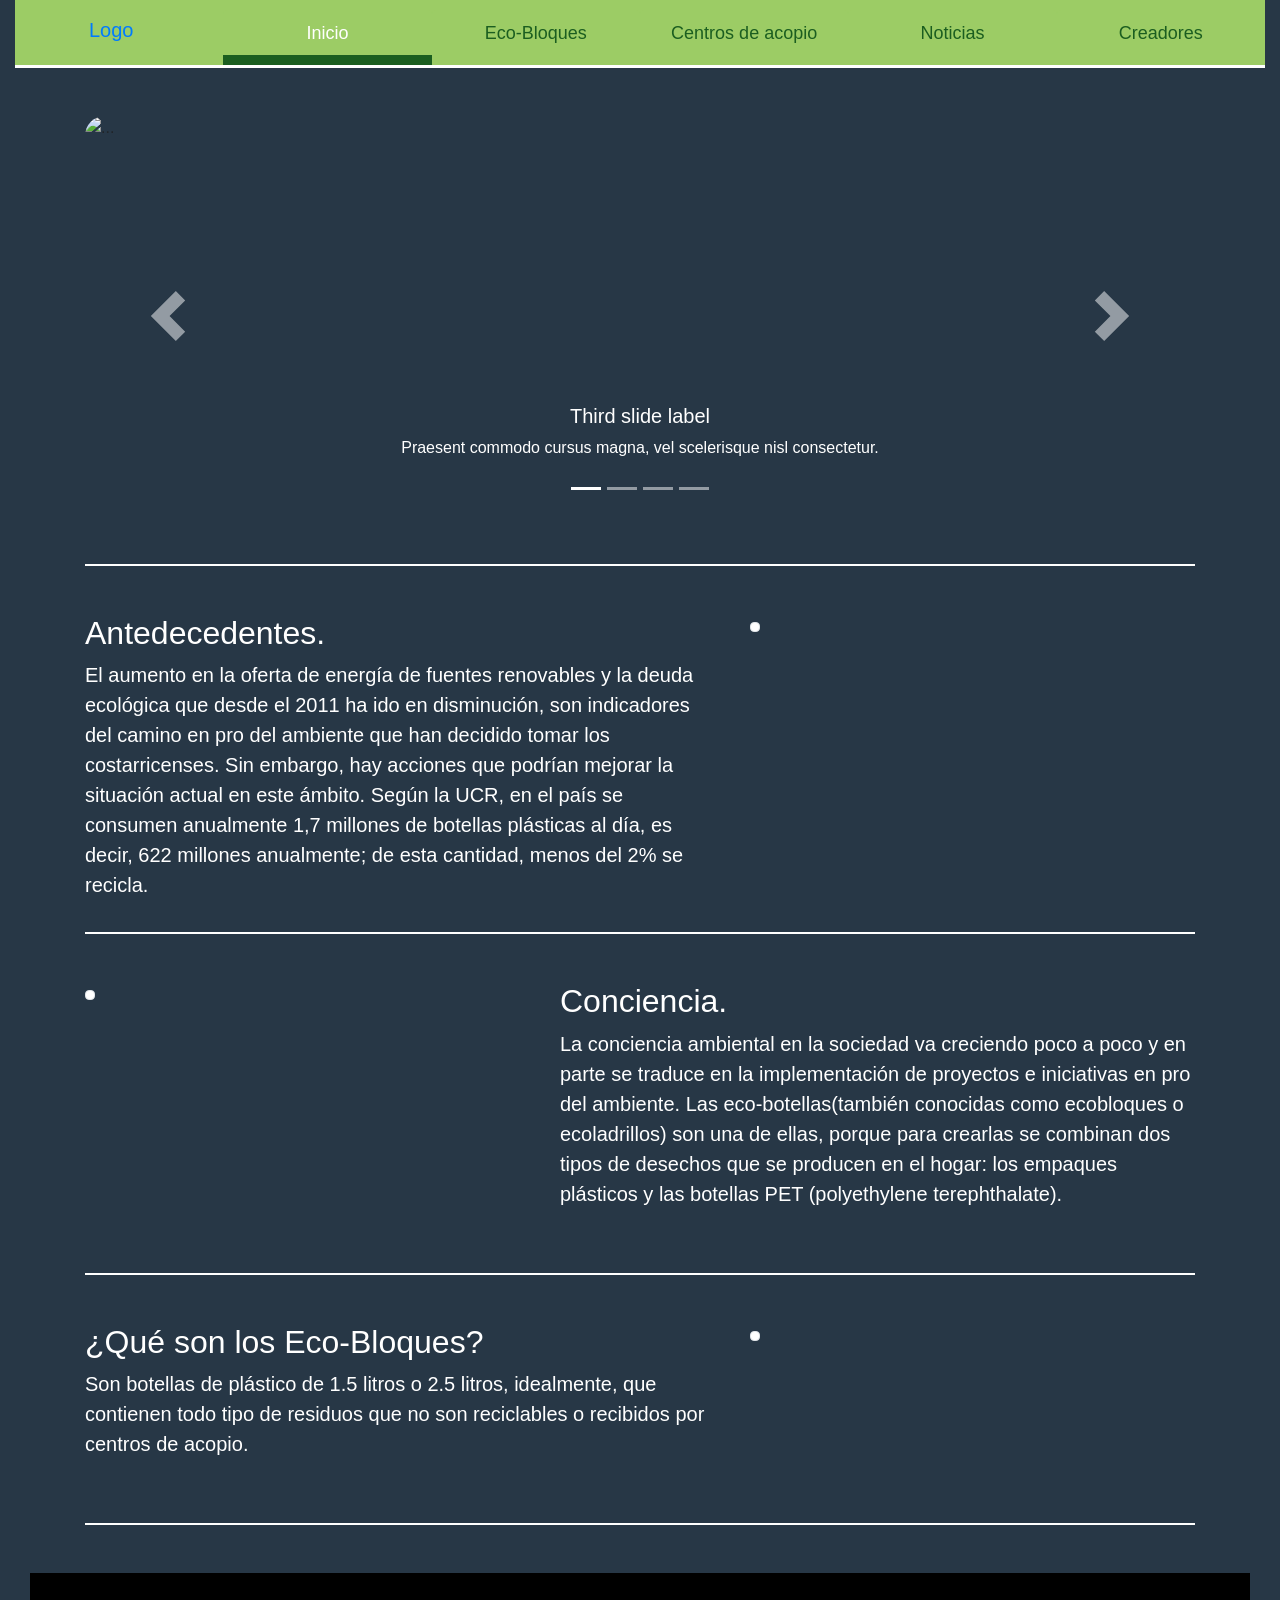
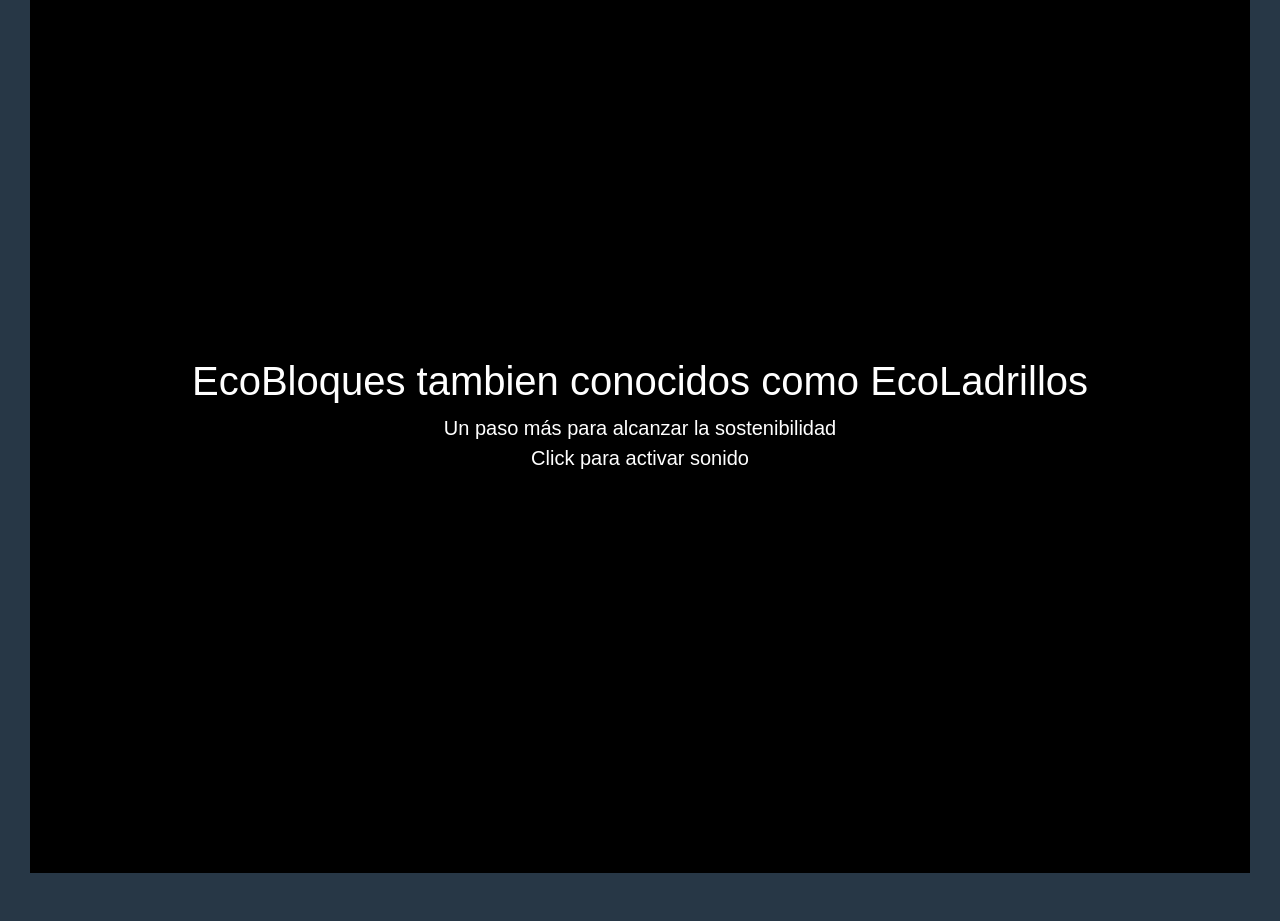
==== commit bd78872a: "Revert "Actualización del Laboratorio 1"" ====
--- a/Labs/Lab1/index.html
+++ b/Labs/Lab1/index.html
@@ -1,172 +1,181 @@
 <!DOCTYPE html>
 <html lang="en" dir="ltr">
-
-<head>
+  <head>
     <meta charset="utf-8">
     <meta name="viewport" content="width=device-width, initial-scale=1, shrink-to-fit=no">
     <link rel="stylesheet" href="https://stackpath.bootstrapcdn.com/bootstrap/4.3.1/css/bootstrap.min.css" integrity="sha384-ggOyR0iXCbMQv3Xipma34MD+dH/1fQ784/j6cY/iJTQUOhcWr7x9JvoRxT2MZw1T" crossorigin="anonymous">
     <link rel="stylesheet" href="styles.css">
     <script src="https://kit.fontawesome.com/1927c2f92b.js"></script>
     <title>ECO-BLOQUES</title>
-</head>
-
-<body>
+  </head>
+  <body>
+
     <div class="container-fluid" id="nav_container">
-        <div class="row sticky-top">
-            <div class="col" role="navigation">
-                <ul class="nav nav-tabs mb-5 nav-justified flex-column flex-sm-row" id="menu" role="tablist">
-                    <li class="nav-item">
-                        <a class="navbar-brand" href="#">Logo</a>
-                    </li>
-                    <li class="nav-item">
-                        <a class="flex-sm-fill text-sm-center nav-link active" id="pills-inicio-tab" data-toggle="tab" href="#pills-inicio" role="tab" aria-controls="pills-home" aria-selected="true">Inicio</a>
-                    </li>
-                    <li class="nav-item">
-                        <a class="flex-sm-fill text-sm-center nav-link" id="pills-ecobloques-tab" data-toggle="tab" href="#pills-ecobloques" role="tab" aria-controls="pills-profile" aria-selected="false">Eco-Bloques</a>
-                    </li>
-                    <li class="nav-item">
-                        <a class="flex-sm-fill text-sm-center nav-link" id="pills-centros-tab" data-toggle="tab" href="#pills-centros" role="tab" aria-controls="pills-contact" aria-selected="false">Centros de acopio</a>
-                    </li>
-                    <li class="nav-item">
-                        <a class="flex-sm-fill text-sm-center nav-link" id="pills-noticias-tab" data-toggle="tab" href="#pills-noticias" role="tab" aria-controls="pills-contact" aria-selected="false">Noticias</a>
-                    </li>
-                    <li class="nav-item">
-                        <a class="flex-sm-fill text-sm-center nav-link" id="pills-creadores-tab" data-toggle="tab" href="#pills-creadores" role="tab" aria-controls="pills-contact" aria-selected="false">Creadores</a>
-                    </li>
-                </ul>
+      <div class="row sticky-top">
+        <div class="col" role="navigation">
+          <ul class="nav nav-tabs mb-5 nav-justified flex-column flex-sm-row" id="menu" role="tablist">
+            <li class="nav-item">
+              <a class="navbar-brand" href="#">Logo</a>
+            </li>
+            <li class="nav-item">
+              <a class="flex-sm-fill text-sm-center nav-link active" id="pills-inicio-tab" data-toggle="tab" href="#pills-inicio" role="tab" aria-controls="pills-home" aria-selected="true">Inicio</a>
+            </li>
+            <li class="nav-item">
+              <a class="flex-sm-fill text-sm-center nav-link" id="pills-ecobloques-tab" data-toggle="tab" href="#pills-ecobloques" role="tab" aria-controls="pills-profile" aria-selected="false">Eco-Bloques</a>
+            </li>
+            <li class="nav-item">
+              <a class="flex-sm-fill text-sm-center nav-link" id="pills-centros-tab" data-toggle="tab" href="#pills-centros" role="tab" aria-controls="pills-contact" aria-selected="false">Centros de acopio</a>
+            </li>
+            <li class="nav-item">
+              <a class="flex-sm-fill text-sm-center nav-link" id="pills-noticias-tab" data-toggle="tab" href="#pills-noticias" role="tab" aria-controls="pills-contact" aria-selected="false">Noticias</a>
+            </li>
+            <li class="nav-item">
+              <a class="flex-sm-fill text-sm-center nav-link" id="pills-creadores-tab" data-toggle="tab" href="#pills-creadores" role="tab" aria-controls="pills-contact" aria-selected="false">Creadores</a>
+            </li>
+          </ul>
+        </div>
+      </div>
+      <div class="row">
+        <div class="col">
+          <div class="tab-content" id="pills-tabContent">
+
+            <!-- Inicio -->
+            <div class="tab-pane fade show active" id="pills-inicio" role="tabpanel">
+
+              <div class="container">
+                <!-- Carrusel -->
+                <div id="carouselExampleInterval" class="carousel slide" data-ride="carousel">
+
+                    <ol class="carousel-indicators">
+                      <li data-target="#carouselExampleIndicators" data-slide-to="0" class="active"></li>
+                      <li data-target="#carouselExampleIndicators" data-slide-to="1"></li>
+                      <li data-target="#carouselExampleIndicators" data-slide-to="2"></li>
+                      <li data-target="#carouselExampleIndicators" data-slide-to="3"></li>
+                    </ol>
+
+                    <div class="carousel-inner">
+
+                      <div class="carousel-item active" data-interval="5000">
+                        <img src="http://blog.greenpeace.org.ar/wp-content/uploads/2017/10/Ecoladrillo1.jpg" class="d-block w-100" alt="...">
+                        <div class="carousel-caption">
+                          <h5>Third slide label</h5>
+                          <p>Praesent commodo cursus magna, vel scelerisque nisl consectetur.</p>
+                        </div>
+                      </div>
+
+                      <div class="carousel-item" data-interval="2000">
+                        <img src="https://images.teletica.com//Files/Sizes/2019/6/3/1898637314_1140x520.jpg" class="d-block w-100" alt="...">
+                        <div class="carousel-caption">
+                          <h5>First slide label</h5>
+                          <p>Praesent commodo cursus magna, vel scelerisque nisl consectetur.</p>
+                        </div>
+                      </div>
+                      <div class="carousel-item" data-interval="2000">
+                        <img src="http://www.dondereciclo.org.ar/blog/wp-content/uploads/2013/03/ecoladrillos-1.jpg" class="d-block w-100" alt="...">
+                        <div class="carousel-caption">
+                          <h5>Second slide label</h5>
+                          <p>Praesent commodo cursus magna, vel scelerisque nisl consectetur.</p>
+                        </div>
+                      </div>
+                      <div class="carousel-item" data-interval="2000">
+                        <img src="https://images.teletica.com//Files/Sizes/2019/6/3/1902138579_1140x520.jpg" class="d-block w-100" alt="...">
+                        <div class="carousel-caption">
+                          <h5>Third slide label</h5>
+                          <p>Praesent commodo cursus magna, vel scelerisque nisl consectetur.</p>
+                        </div>
+                      </div>
+
+                    </div>
+
+                    <a class="carousel-control-prev" href="#carouselExampleInterval" role="button" data-slide="prev">
+                      <span class="carousel-control-prev-icon" aria-hidden="true"></span>
+                      <span class="sr-only">Previous</span>
+                    </a>
+                    <a class="carousel-control-next" href="#carouselExampleInterval" role="button" data-slide="next">
+                      <span class="carousel-control-next-icon" aria-hidden="true"></span>
+                      <span class="sr-only">Next</span>
+                    </a>
+                  </div>
+              </div>
+
+                <div class="container">
+
+                  <hr class="featurette-divider mt-5">
+                  <div class="row featurette mt-5">
+                    <div class="col-md-7">
+                      <h2 class="featurette-heading">Antedecedentes.</h2>
+                      <p class="lead">
+                        El aumento en la oferta de energía de fuentes renovables y la deuda ecológica que desde el 2011
+                        ha ido en disminución, son indicadores del camino en pro del ambiente que han decidido tomar los
+                        costarricenses. Sin embargo, hay acciones que podrían mejorar la situación actual en este ámbito.
+                        Según la UCR, en el país se consumen anualmente 1,7 millones de botellas plásticas al día, es decir,
+                        622 millones anualmente; de esta cantidad, menos del 2% se recicla.
+                      </p>
+                    </div>
+                    <div class="col-md-5">
+                      <!-- <svg class="bd-placeholder-img bd-placeholder-img-lg featurette-image img-fluid mx-auto" width="500" height="500" xmlns="http://www.w3.org/2000/svg" preserveAspectRatio="xMidYMid slice" focusable="false" role="img" aria-label="Placeholder: 500x500"><title>Placeholder</title><rect width="100%" height="100%" fill="#eee"/><text x="50%" y="50%" fill="#aaa" dy=".3em">500x500</text></svg> -->
+                      <img class="img-fluid img-thumbnail" src="https://comofuncionaque.com/wp-content/uploads/2015/01/La-contaminacion-ambiental-origina-la-erosion-de-la-tierra.jpg.jpg" alt="">
+                    </div>
+                  </div>
+
+                  <hr class="featurette-divider">
+                  <div class="row featurette mt-5 mb-5">
+                    <div class="col-md-5">
+                      <!-- <svg class="bd-placeholder-img bd-placeholder-img-lg featurette-image img-fluid mx-auto" width="500" height="500" xmlns="http://www.w3.org/2000/svg" preserveAspectRatio="xMidYMid slice" focusable="false" role="img" aria-label="Placeholder: 500x500"><title>Placeholder</title><rect width="100%" height="100%" fill="#eee"/><text x="50%" y="50%" fill="#aaa" dy=".3em">500x500</text></svg> -->
+                      <img class="img-fluid img-thumbnail" src="http://cpdec.siteseguro.ws/wp-content/uploads/2015/07/como-aplicar-a-sustentabilidade-na-empresa-6-1.jpg" alt="">
+                    </div>
+                    <div class="col-md-7">
+                      <h2 class="featurette-heading">Conciencia.</h2>
+                      <p class="lead">
+                        La conciencia ambiental en la sociedad va creciendo poco a poco y en parte se traduce en la
+                        implementación de proyectos e iniciativas en pro del ambiente. Las eco-botellas(también conocidas
+                        como ecobloques o ecoladrillos) son una de ellas, porque para crearlas se combinan dos tipos de
+                        desechos que se producen en el hogar: los empaques plásticos y las botellas PET (polyethylene
+                        terephthalate).
+                      </p>
+                    </div>
+                  </div>
+                  <hr class="featurette-divider">
+                  <div class="row featurette mt-5 mb-5">
+                    <div class="col-md-7">
+                      <h2 class="featurette-heading">¿Qué son los Eco-Bloques?</h2>
+                      <p class="lead">
+                        Son botellas de plástico de 1.5 litros o 2.5 litros, idealmente, que contienen todo tipo de residuos
+                        que no son reciclables o recibidos por centros de acopio.
+                      </p>
+                    </div>
+                    <div class="col-md-5">
+                      <!-- <svg class="bd-placeholder-img bd-placeholder-img-lg featurette-image img-fluid mx-auto" width="500" height="500" xmlns="http://www.w3.org/2000/svg" preserveAspectRatio="xMidYMid slice" focusable="false" role="img" aria-label="Placeholder: 500x500"><title>Placeholder</title><rect width="100%" height="100%" fill="#eee"/><text x="50%" y="50%" fill="#aaa" dy=".3em">500x500</text></svg> -->
+                      <img class="img-fluid img-thumbnail" src="http://blog.greenpeace.org.ar/wp-content/uploads/2017/10/Ecoladrillo1.jpg" alt="">
+                    </div>
+                  </div>
+                  <hr class="featurette-divider mt-5">
+                </div>
+
+                <div class="container-fluid">
+                  <div class="row mt-5">
+                    <div class="col mb-5">
+                      <section onclick="playVideoSound()">
+                        <div class="overlay-wcs" id="video-cover"></div>
+                        <video playsinline="playsinline" id="video-eco-bloques" autoplay="autoplay" muted="muted" loop="loop">
+                          <source src="Multimedia/video.mp4" type="video/mp4">
+                        </video>
+                        <div class="container h-100">
+                          <div class="d-flex h-100 text-center align-items-center">
+                            <div class="w-100 text-white" id="video-text">
+                              <h1>EcoBloques tambien conocidos como EcoLadrillos</h1>
+                              <p class="lead mb-0">Un paso más para alcanzar la sostenibilidad</p>
+                              <p class="lead">Click para activar sonido</p>
+                            </div>
+                          </div>
+                        </div>
+                      </section>
+                    </div>
+                  </div>
+                </div>
+
             </div>
-        </div>
-        <div class="row">
-            <div class="col">
-                <div class="tab-content" id="pills-tabContent">
-                    <!-- Inicio -->
-                    <div class="tab-pane fade show active" id="pills-inicio" role="tabpanel">
-                        <div class="container">
-                            <!-- Carrusel -->
-                            <div id="carouselExampleInterval" class="carousel slide" data-ride="carousel">
-                                <ol class="carousel-indicators">
-                                    <li data-target="#carouselExampleIndicators" data-slide-to="0" class="active"></li>
-                                    <li data-target="#carouselExampleIndicators" data-slide-to="1"></li>
-                                    <li data-target="#carouselExampleIndicators" data-slide-to="2"></li>
-                                    <li data-target="#carouselExampleIndicators" data-slide-to="3"></li>
-                                </ol>
-                                <div class="carousel-inner">
-                                    <div class="carousel-item active" data-interval="5000">
-                                        <img src="http://blog.greenpeace.org.ar/wp-content/uploads/2017/10/Ecoladrillo1.jpg" class="d-block w-100" alt="...">
-                                        <div class="carousel-caption">
-                                            <h5>Third slide label</h5>
-                                            <p>Praesent commodo cursus magna, vel scelerisque nisl consectetur.</p>
-                                        </div>
-                                    </div>
-                                    <div class="carousel-item" data-interval="2000">
-                                        <img src="https://images.teletica.com//Files/Sizes/2019/6/3/1898637314_1140x520.jpg" class="d-block w-100" alt="...">
-                                        <div class="carousel-caption">
-                                            <h5>First slide label</h5>
-                                            <p>Praesent commodo cursus magna, vel scelerisque nisl consectetur.</p>
-                                        </div>
-                                    </div>
-                                    <div class="carousel-item" data-interval="2000">
-                                        <img src="http://www.dondereciclo.org.ar/blog/wp-content/uploads/2013/03/ecoladrillos-1.jpg" class="d-block w-100" alt="...">
-                                        <div class="carousel-caption">
-                                            <h5>Second slide label</h5>
-                                            <p>Praesent commodo cursus magna, vel scelerisque nisl consectetur.</p>
-                                        </div>
-                                    </div>
-                                    <div class="carousel-item" data-interval="2000">
-                                        <img src="https://images.teletica.com//Files/Sizes/2019/6/3/1902138579_1140x520.jpg" class="d-block w-100" alt="...">
-                                        <div class="carousel-caption">
-                                            <h5>Third slide label</h5>
-                                            <p>Praesent commodo cursus magna, vel scelerisque nisl consectetur.</p>
-                                        </div>
-                                    </div>
-                                </div>
-                                <a class="carousel-control-prev" href="#carouselExampleInterval" role="button" data-slide="prev">
-                                    <span class="carousel-control-prev-icon" aria-hidden="true"></span>
-                                    <span class="sr-only">Previous</span>
-                                </a>
-                                <a class="carousel-control-next" href="#carouselExampleInterval" role="button" data-slide="next">
-                                    <span class="carousel-control-next-icon" aria-hidden="true"></span>
-                                    <span class="sr-only">Next</span>
-                                </a>
-                            </div>
-                        </div>
-                        <div class="container">
-                            <hr class="featurette-divider mt-5">
-                            <div class="row featurette mt-5">
-                                <div class="col-md-7">
-                                    <h2 class="featurette-heading">Antedecedentes.</h2>
-                                    <p class="lead">
-                                        El aumento en la oferta de energía de fuentes renovables y la deuda ecológica que desde el 2011
-                                        ha ido en disminución, son indicadores del camino en pro del ambiente que han decidido tomar los
-                                        costarricenses. Sin embargo, hay acciones que podrían mejorar la situación actual en este ámbito.
-                                        Según la UCR, en el país se consumen anualmente 1,7 millones de botellas plásticas al día, es decir,
-                                        622 millones anualmente; de esta cantidad, menos del 2% se recicla.
-                                    </p>
-                                </div>
-                                <div class="col-md-5">
-                                    <!-- <svg class="bd-placeholder-img bd-placeholder-img-lg featurette-image img-fluid mx-auto" width="500" height="500" xmlns="http://www.w3.org/2000/svg" preserveAspectRatio="xMidYMid slice" focusable="false" role="img" aria-label="Placeholder: 500x500"><title>Placeholder</title><rect width="100%" height="100%" fill="#eee"/><text x="50%" y="50%" fill="#aaa" dy=".3em">500x500</text></svg> -->
-                                    <img class="img-fluid img-thumbnail" src="https://comofuncionaque.com/wp-content/uploads/2015/01/La-contaminacion-ambiental-origina-la-erosion-de-la-tierra.jpg.jpg" alt="">
-                                </div>
-                            </div>
-                            <hr class="featurette-divider">
-                            <div class="row featurette mt-5 mb-5">
-                                <div class="col-md-5">
-                                    <!-- <svg class="bd-placeholder-img bd-placeholder-img-lg featurette-image img-fluid mx-auto" width="500" height="500" xmlns="http://www.w3.org/2000/svg" preserveAspectRatio="xMidYMid slice" focusable="false" role="img" aria-label="Placeholder: 500x500"><title>Placeholder</title><rect width="100%" height="100%" fill="#eee"/><text x="50%" y="50%" fill="#aaa" dy=".3em">500x500</text></svg> -->
-                                    <img class="img-fluid img-thumbnail" src="http://cpdec.siteseguro.ws/wp-content/uploads/2015/07/como-aplicar-a-sustentabilidade-na-empresa-6-1.jpg" alt="">
-                                </div>
-                                <div class="col-md-7">
-                                    <h2 class="featurette-heading">Conciencia.</h2>
-                                    <p class="lead">
-                                        La conciencia ambiental en la sociedad va creciendo poco a poco y en parte se traduce en la
-                                        implementación de proyectos e iniciativas en pro del ambiente. Las eco-botellas(también conocidas
-                                        como ecobloques o ecoladrillos) son una de ellas, porque para crearlas se combinan dos tipos de
-                                        desechos que se producen en el hogar: los empaques plásticos y las botellas PET (polyethylene
-                                        terephthalate).
-                                    </p>
-                                </div>
-                            </div>
-                            <hr class="featurette-divider">
-                            <div class="row featurette mt-5 mb-5">
-                                <div class="col-md-7">
-                                    <h2 class="featurette-heading">¿Qué son los Eco-Bloques?</h2>
-                                    <p class="lead">
-                                        Son botellas de plástico de 1.5 litros o 2.5 litros, idealmente, que contienen todo tipo de residuos
-                                        que no son reciclables o recibidos por centros de acopio.
-                                    </p>
-                                </div>
-                                <div class="col-md-5">
-                                    <!-- <svg class="bd-placeholder-img bd-placeholder-img-lg featurette-image img-fluid mx-auto" width="500" height="500" xmlns="http://www.w3.org/2000/svg" preserveAspectRatio="xMidYMid slice" focusable="false" role="img" aria-label="Placeholder: 500x500"><title>Placeholder</title><rect width="100%" height="100%" fill="#eee"/><text x="50%" y="50%" fill="#aaa" dy=".3em">500x500</text></svg> -->
-                                    <img class="img-fluid img-thumbnail" src="http://blog.greenpeace.org.ar/wp-content/uploads/2017/10/Ecoladrillo1.jpg" alt="">
-                                </div>
-                            </div>
-                            <hr class="featurette-divider mt-5">
-                        </div>
-                        <div class="container-fluid">
-                            <div class="row mt-5">
-                                <div class="col mb-5">
-                                    <section onclick="playVideoSound()">
-                                        <div class="overlay-wcs" id="video-cover"></div>
-                                        <video playsinline="playsinline" id="video-eco-bloques" autoplay="autoplay" muted="muted" loop="loop">
-                                            <source src="Multimedia/video.mp4" type="video/mp4">
-                                        </video>
-                                        <div class="container h-100">
-                                            <div class="d-flex h-100 text-center align-items-center">
-                                                <div class="w-100 text-white" id="video-text">
-                                                    <h1>EcoBloques tambien conocidos como EcoLadrillos</h1>
-                                                    <p class="lead mb-0">Un paso más para alcanzar la sostenibilidad</p>
-                                                    <p class="lead">Click para activar sonido</p>
-                                                </div>
-                                            </div>
-                                        </div>
-                                    </section>
-                                </div>
-                            </div>
-                      </section>
-                    </div>
-                  </div>
-                </div>
-            </div>
-      
+
             <!-- EcoBloques -->
             <style type="text/css">.separated{margin-bottom: 20px;}</style>
             <div class="tab-pane fade" id="pills-ecobloques" role="tabpanel">
@@ -215,6 +224,7 @@
                 </div>
             </div>
 
+
             <!-- Centros -->
             <div class="tab-pane fade" id="pills-centros" role="tabpanel">
               <div class="container text-center my-3 py-5">
@@ -269,287 +279,88 @@
                             </a>
                           </div>
                         </div>
-                    </div>
-                      
-                    <!-- EcoBloques -->
-                    <div class="tab-pane fade" id="pills-ecobloques" role="tabpanel">Eco-bloques</div>
-                    <!-- Centros -->
-                    <div class="tab-pane fade" id="pills-centros" role="tabpanel">Centros</div>
-                    <!-- Noticias -->
-                    <div class="tab-pane fade" id="pills-noticias" role="tabpanel">
-                        <div class="album py-5">
-                            <div class="container">
-                                <div class="row">
-                                    <div class="col-md-4">
-                                        <div class="card mb-4 box-shadow">
-                                            <img class="card-img-top" src="Multimedia/noticia1.jpg" alt="Card image cap">
-                                            <div class="card-body">
-                                                <h5 class="card-title">Semana Ambiental UCR: Sea parte de la iniciativa de los eco-bloques</h5>
-                                                <div class="collapse" id="collapse1">
-                                                    <p>En Costa Rica se desechan 550 toneladas diarias de plástico de las cuales se reutiliza el 9% solamente. Sin embargo, además del reciclaje, es posible darles un segundo uso a las botellas con esta iniciativa</p>
-                                                    <p>La Universidad de Costa Rica (UCR) hace el llamado a la población en esta Semana del Ambiente para que participen en la iniciativa de los eco-bloques, botellas de plástico rellenas de material no reciclable y utilizadas para distintas construcciones de muebles modulares o hasta infraestructura.</p>
-                                                    <p>En Costa Rica se consumen 666 millones de botellas plásticas al año, una cifra preocupante y un futuro poco prometedor ya que la falta de compromiso ciudadano y de políticas de consumo aumentan el número de botellas de plástico usadas y mal desechadas, según la institución.</p>
-                                                    <p>En este momento, se recicla menos del 2% del plástico, y este se queda en los depósitos, rellenos, ríos y playas del país.</p>
-                                                    <p>Una familia costarricense de cuatro o cinco personas utiliza en promedio 3.500 envases en el lapso de un año. Una botella plástica dura aproximadamente 1.000 años en degradarse, eso quiere decir que aún convivimos con los primeros plásticos que fueron producidos. </p>
-                                                    <p>En Costa Rica se desechan 550 toneladas diarias de plástico de las cuales se reutiliza el 9 % solamente, según datos de la UCR.</p>
-                                                    <p>Sin embargo, además del reciclaje, es posible darles un segundo uso con esta iniciativa.
-                                                    </p>
-                                                    <p><b>¿Qué se necesita?</b></p>
-                                                    <p>1. Botellas de plástico limpias, secas, con tapa y de 1.5 litros hasta 3 litros.
-                                                    </p>
-                                                    <p>2. Rellenar la botella con residuos no reciclables como celofán, bolsas para leche en polvo, bolsas para café, empaques para galletas y empaques para bocadillos diversos, los cuales se cortan en trozos del tamaño aproximado de una moneda de ₡500.</p>
-                                                    <p>3. Una herramienta para compactar los materiales dentro de la botella para que quede totalmente sin aire.</p>
-                                                    <p>Cuando se evita la descomposición de una tonelada de botellas de polietileno no se emiten 155 kg CO2 equivalente a la atmósfera, y si se suma el material de empaque plástico del relleno, se evita diez veces más la emisión de gases de efecto invernadero.</p>
-                                                    <p>Según el centro educativo, los seres humanos producimos en el mundo casi 20.000 botellas plásticas por segundo y esa cifra aumentará 20 % para el año 2021.</p>
-                                                    <p>La UCR estuvo recolectando estas botellas hace un tiempo, sin embargo, debido a la gran participación ya no hay sitio donde almacenarlas, por lo que invitan a la población a hacer sus propias construcciones.</p>
-                                                    <br>
-                                                </div>
-                                                <div class="d-flex justify-content-between align-items-center">
-                                                    <div class="btn-group">
-                                                        <button type="button" data-toggle="collapse" href="#collapse1" class="btn btn-sm btn-outline-success">Expandir noticia</button>
-                                                        <button type="button" class="btn btn-sm btn-outline-success test"><a class="source-publication" href="https://www.teletica.com/227422_semana-ambiental-ucr-sea-parte-de-la-iniciativa-de-los-eco-bloques" rel="noopener noreferrer" target="_blank">Fuente original</a></button>
-                                                    </div>
-                                                    <small class="text-muted">Teletica</small>
-                                                </div>
-                                            </div>
-                                        </div>
-                                    </div>
-                                    <div class="col-md-4">
-                                        <div class="card mb-4 box-shadow">
-                                            <img class="card-img-top" src="Multimedia/noticia2.jpg" alt="Card image cap">
-                                            <div class="card-body">
-                                                <h5 class="card-title">¡Súmese a la iniciativa de Eco-bloques! Conozca aquí los centros de acopio
-                                                </h5>
-                                                <div class="collapse" id="collapse2">
-                                                    <p><b>Se construyen y recolectan para proyectos de construcción</b></p>
-                                                    <p><b>Redacción</b>- La iniciativa, <b>eco-bloques</b>, ya ha tomado a todo el mundo y Costa Rica no es la excepción. Si usted quiere sumarse y ser parte de esta idea en pro del medio ambiente, preste atención a la siguiente información en la que le contamos cómo formar parte de este proyecto y dónde acudir para hacer entrega de sus eco-bloques.</p>
-                                                    <p><b>¿Qué son los Eco-bloques?</b></p>
-                                                    <p>Son botellas de plástico de 1.5 litros o 2.5 litros, idealmente, que contienen todo tipo de residuos que no son reciclables o recibidos por centros de acopio.</p>
-                                                    <p>Todo lo que sea plástico: paquetes de galletas, confites, la envoltura de rasuradoras, los tubos de las pastas de dientes, sin la cabeza, los mangos de los cepillos de dientes, sin las cerdas, los paquetes en los que se envuelven los medicamentos, entre otros.</p>
-                                                    <p>Los residuos que se coloquen dentro de la botellas deben estar totalmente limpios, un aspecto muy importante a la hora de elaborarlos.</p>
-                                                    <p>La organización ambiental “Enviajarme” de la provincia de Heredia, cuenta con dos centros de acopio, uno en San José de la Montaña y otro en Mercedes Norte.</p>
-                                                    <p>En el caso de este centro, la idea de adquirir los eco-bloques es para la utilización de estos en la construcción. Dentro de su organización, cuenta con un profesional en arquitectura.</p>
-                                                    <p><i>“La idea a nivel nacional es recibir eco-bloques de todas las comunidades para realizar diferentes proyectos como la restauración de espacios que puede estar abandonados”, señaló Mari González, líder ambiental de Enviajarme.</i></p>
-                                                    <p>La Universidad de Costa Rica (UCR) también se sumó a esta gran iniciativa; sin embargo, el departamento de prensa de este centro de educación superior informó a este medio que pese a que la Escuela de Química estuvo trabajando y recibiendo los eco-bloques, ya no están en la capacidad de procesar más.</p>
-                                                    <p><i>“Ahora solo se piden si hay un proyecto específico en el que se pueden usar”, indicó prensa UCR a AM Prensa.com.</i></p>
-                                                    <p>En caso de que la institución requiera adquirirlos, estará informando a la población, por el momento, la UCR invita a la población a crearlos desde sus hogares.</p>
-                                                    <br>
-                                                </div>
-                                                <div class="d-flex justify-content-between align-items-center">
-                                                    <div class="btn-group">
-                                                        <button type="button" data-toggle="collapse" href="#collapse2" class="btn btn-sm btn-outline-success">Expandir noticia</button>
-                                                        <button type="button" class="btn btn-sm btn-outline-success test"><a class="source-publication" href="https://amprensa.com/2019/06/sumes-a-la-iniciativadeecobloques-conozca-aqui-los-centros-de-acopio/" rel="noopener noreferrer" target="_blank">Fuente original</a></button>
-                                                    </div>
-                                                    <small class="text-muted">AMPrensa</small>
-                                                </div>
-                                            </div>
-                                        </div>
-                                    </div>
-                                    <div class="col-md-4">
-                                        <div class="card mb-4 box-shadow">
-                                            <img class="card-img-top" src="Multimedia/noticia3.jpg" alt="Card image cap">
-                                            <div class="card-body">
-                                                <h5 class="card-title">Hagamos ecobloques y ayudemos al ambiente</h5>
-                                                <div class="collapse" id="collapse3">
-                                                    <p><i>Para crearlos se combinan dos tipos de desechos que se producen en el hogar: los empaques plásticos y las botellas de politereftalato de etileno</i></p>
-                                                    <p>El aumento en la oferta de energía de fuentes renovables y la deuda ecológica que desde el 2011 ha ido en disminución, son indicadores del camino en pro del ambiente que han decidido tomar los costarricenses.</p>
-                                                    <p>Sin embargo, hay acciones que podrían mejorar la situación actual en este ámbito. De acuerdo con la Universidad de Costa Rica (UCR), en el país se consumen anualmente 1,7 millones de botellas plásticas al día, es decir, 622 millones anualmente; de esta cantidad, menos del 2% se recicla.</p>
-                                                    <p>El informe del Estado del Ambiente 2017, indica que en el pasado los costarricenses producían muy pocos residuos y los que existían, se enterraban en los patios o se reutilizaban. Ahora, según <b>Agustín Gómez</b>, del Observatorio del Desarrollo de la UCR, se usan y se botan sin control.</p>
-                                                    <p>“Se debe acompañar el rechazo del plástico de un solo uso con propuestas para brindarle al ciudadano facilidades que modifiquen o generen el patrón de consumo responsable. Es necesario incomodarnos como ciudadanos y volver a patrones más sostenibles”, indicó <b>Gómez.</b></p>
-                                                    <p><b>Ecobloques</b></p>
-                                                    <p>Esos patrones sostenibles han vuelto poco a poco, así como ha crecido la conciencia ambiental en la sociedad, que en parte se traduce en la implementación de proyectos e iniciativas en pro del ambiente.</p>
-                                                    <p>Las eco-botellas (también conocidas como ecobloques o ecoladrillos) son una de ellas, porque para crearlas se combinan dos tipos de desechos que se producen en el hogar: los empaques plásticos y las botellas de politereftalato de etileno conocidos por sus siglas en inglés PET (polyethylene terephthalate).</p>
-                                                    <p>Consisten en rellenar una botella de plástico vacía con desechos que no se pueden reciclar de otra manera, por ejemplo, bolsas de nylon, celofanes o empaques plásticos metalizados como los de galletas.
-                                                    </p>
-                                                    <p>Como parte de la iniciativa se han planteado muchas formas de utilizarlas, entre ellos destacan la función de aislante térmico dentro de estructuras de madera y en otros países se han utilizado para construir edificaciones. Esta última opción sería posible si se colocan los ecobloques en una malla de alambre y luego se pegan con arena y cemento, aunque Antonio Calvo, de Coalición Ambiental, aclara que en Costa Rica de momento no se pueden utilizar para construcciones habitables.
-                                                    </p>
-                                                    <p><b>Para hacerlo</b></p>
-                                                    <p>Construir una unidad de estas no consume mucho tiempo y es fácil de hacer:
-                                                    </p>
-                                                    <p>1. Conseguir una botella de plástico vacía de 1 litro e incluso de 3 litros.</p>
-                                                    <p>2. Lavar y secar cuidadosamente el envase antes de comenzar a rellenarlo.
-                                                    </p>
-                                                    <p>3. Limpiar y si es necesario, secar los empaques que se depositarán dentro de la botella.
-                                                    </p>
-                                                    <p>4. Introducir los empaques en el envase.
-                                                    </p>
-                                                    <p>5. Comprimir fuertemente los empaques que están dentro para que se logre obtener peso.
-                                                    </p>
-                                                    <p>6. Cuando ya no entre ningún envoltorio más y se haya compactado bien, se debe volver a tapar la botella.
-                                                    </p>
-                                                    <p>7. Guardarla y llevarla a uno de los centros donde las reciben.
-                                                    </p>
-                                                    <p>Existen 15 puntos de recolección en todo el país, entre ellos: la Biblioteca Pública de Heredia, la Municipalidad de Parrita en Puntarenas, la Universidad de Costa Rica en su sede Rodrigo Facio y la Biblioteca Pública de Cartago.</p>
-                                                    <p>Para conocer cuáles son todos estos centros y con quién debe contactarse para hacer la entrega, puede hacer clic en la fotografía del mapa para verla en tamaño completo.</p>
-                                                    <p><b>Sin perder conciencia</b></p>
-                                                    <p>El miembro fundador de Coalición Ambiental Voluntariado, <b>Juan Carlos Núñez</b>, comenzó en el 2018 con esta comunidad que pretende despertar conciencia ambiental a partir de la educación, las acciones y compartir puntos de vista e iniciativas.</p>
-                                                    <p>Según el fundador de la comunidad, el problema con los ecobloques recae en que muchas personas no se informan adecuadamente y depositan cualquier tipo de basura en las botellas e incluso pierden el sentido de concientizar sobre el uso en exceso de estos envases o envolturas.</p>
-                                                    <p>Para formar parte de Coalición Ambiental Voluntariado puede comunicarse con ellos por medio de Facebook y participar de las campañas pro ambiente.</p>
-                                                    <br>
-                                                    <br>
-                                                </div>
-                                                <div class="d-flex justify-content-between align-items-center">
-                                                    <div class="btn-group">
-                                                        <button type="button" data-toggle="collapse" href="#collapse3" class="btn btn-sm btn-outline-success">Expandir noticia</button>
-                                                        <button type="button" class="btn btn-sm btn-outline-success test"><a class="source-publication" href="https://adiariocr.com/ambiente/hagamos-ecobloques-y-ayudemos-al-ambiente/" rel="noopener noreferrer" target="_blank">Fuente original</a></button>
-                                                    </div>
-                                                    <small class="text-muted">aDiarioCR</small>
-                                                </div>
-                                            </div>
-                                        </div>
-                                    </div>
-                                    <div class="col-md-4">
-                                        <div class="card mb-4 box-shadow">
-                                            <img class="card-img-top" src="Multimedia/noticia4.jpg" alt="Card image cap">
-                                            <div class="card-body">
-                                                <h5 class="card-title">Biblioteca Pública de Ciudad Quesada recibe “eco-bloques”</h5>
-                                                <div class="collapse" id="collapse4">
-                                                    <p>Más allá de promover la lectura, las bibliotecas se han convertido en espacios integrales donde se llevan a cabo actividades culturales y esfuerzos en pro del medio ambiente.</p>
-                                                    <p>Dentro de este contexto, el Sistema Nacional de Bibliotecas de Costa Rica, SINABI, actualmente promueve la elaboración y utilización de “eco-bloques”, es decir, botellas de plástico que se rellenan con empaques no reciclables, para buscar la reutilización de estos materiales y disminuir la contaminación ambiental. Este proyecto nace en la Comisión Interinstitucional Carbono Neutro de la Universidad de Costa Rica y, a partir de su elaboración, otras instituciones, como las bibliotecas del SINABI, se han unido.</p>
-                                                    <p>En San Carlos, los “eco-bloques” son recibidos en la Biblioteca Pública de Ciudad Quesada. Tatiana Garita, directora de esta entidad, explicó que en la UCR, “lo que están creando es una especie de muro de contención”. Garita agregó que ya han motivado a los grupos que participan en sus actividades permanentes para que, entre todos, llenen una botella y aseguró “nosotros ya tenemos como unas 6 botellas llenas y hay papás que están llenando botellas por su cuenta.”</p>
-                                                    <p>¿Cómo hacer un eco-bloque?</p>
-                                                    <p>El primer paso es conseguir una botella de plástico vacía que tenga las iniciales “PETE”; estas botellas suelen utilizarse para envasar refrescos gaseosos o agua. Para armar un “eco-bloque” se puede usar una botella de 1 litro o hasta de 3 litros. El envase debe lavarse y secarse bien antes de empezar a rellenarlo. Como segundo paso, la botella se debe rellenar con empaques plásticos metalizados como los de leche en polvo, café, galletas y confites, entre otros. Todos estos empaques deben estar limpios y secos, antes de ingresarlos en la botella.</p>
-                                                    <p>Los empaques deben comprimirse fuertemente dentro del envase para lograr el peso requerido. Garita explica que “cada botella tiene que tener un peso mínimo. Por ejemplo, las de 2 litros deben de pesar alrededor de 600 gramos.”.</p>
-                                                    <p>Cuando la botella se encuentra totalmente llena y alcanza el peso ideal, se le puede poner la tapa para entregarla en la biblioteca. Sin embargo, los “eco-bloques” también se pueden aprovechar en hogares o comunidades para desarrollar proyectos como la fabricación de muebles, paredes, muros, caminos y escaleras. Solo deben unirse con cuerdas de nylon, alambre, pegamento acrílico o silicón.</p>
-                                                    <p>Si quiere formar parte de esta campaña en pro del medio ambiente, puede entregar sus “eco-bloques” en la Biblioteca Pública de Ciudad Quesada. El horario de atención es de lunes a viernes de 10:00 a.m. a 6:00 p.m. En la biblioteca también encontrará apoyo si tiene dudas sobre cómo rellenar los envases correctamente.</p>
-                                                    <br>
-                                                </div>
-                                                <div class="d-flex justify-content-between align-items-center">
-                                                    <div class="btn-group">
-                                                        <button type="button" data-toggle="collapse" href="#collapse4" class="btn btn-sm btn-outline-success">Expandir noticia</button>
-                                                        <button type="button" class="btn btn-sm btn-outline-success test"><a class="source-publication" href="https://www.sancarlosaldia.com/interes-social/753-biblioteca-publica-de-ciudad-quesada-recibe-%E2%80%9Ceco-bloques%E2%80%9D.html" rel="noopener noreferrer" target="_blank">Fuente original</a></button>
-                                                    </div>
-                                                </div>
-                                                <small class="text-muted float-right">SanCarlosAlDía</small>
-                                            </div>
-                                        </div>
-                                    </div>
-                                    <div class="col-md-4">
-                                        <div class="card mb-4 box-shadow">
-                                            <img class="card-img-top" src="Multimedia/noticia5.jpg" alt="Card image cap">
-                                            <div class="card-body">
-                                                <h5 class="card-title">Ecoladrillos | MVM - Giros, Repretel”</h5>
-                                                <div class="collapse" id="collapse4">
-                                                    <br>
-                                                </div>
-                                                <div class="d-flex justify-content-between align-items-center">
-                                                    <div class="btn-group">
-                                                        <button type="button" class="btn btn-sm btn-outline-success test"><a class="source-publication" href="https://www.youtube.com/watch?v=xy-OBVWHzIA" rel="noopener noreferrer" target="_blank">Ver noticia</a></button>
-                                                    </div>
-                                                </div>
-                                                <small class="text-muted float-right">Repretel</small>
-                                            </div>
-                                        </div>
-                                    </div>
-                                </div>
-                            </div>
-                        </div>
-                    </div>
-                    <!-- Creadores -->
-                    <div class="tab-pane fade" id="pills-creadores" role="tabpanel">
-                        <div class="container text-center my-3 py-5">
-                            <div class="row" id="team">
-                                <div class="col-4">
-                                    <div class="card">
-                                        <div class="card-body">
-                                            <img src="Multimedia/person.png" alt="" class="img-fluid rounded-circle w-50 mb-3">
-                                            <h4 class="card-title">Isaac Mena López</h3>
-                                                <h6 class="card-subtitle text-muted mb-4">Desarrollador</h5>
-                                                    <h6 class="card-text">
-                                                        Lorem ipsum dolor sit amet, consectetur adipisicing elit, sed
-                                                        do eiusmod tempor incididunt ut labore et dolore magna aliqua.
-                                                    </h6>
-                                                    <div class="d-flex flex-row justify-content-center">
-                                                        <div class="p-4">
-                                                            <a href="#">
-                                                                <i class="fab fa-facebook" style="font-size:32px;"></i>
-                                                            </a>
-                                                        </div>
-                                                        <div class="p-4">
-                                                            <a href="#">
-                                                                <i class="fab fa-instagram" style="font-size:32px;"></i>
-                                                            </a>
-                                                        </div>
-                                                        <div class="p-4">
-                                                            <a href="#">
-                                                                <i class="fas fa-at" style="font-size:32px;"></i>
-                                                            </a>
-                                                        </div>
-                                                    </div>
-                                        </div>
-                                    </div>
-                                </div>
-                                <div class="col-4">
-                                    <div class="card">
-                                        <div class="card-body">
-                                            <img src="Multimedia/person.png" alt="" class="img-fluid rounded-circle w-50 mb-3">
-                                            <h4 class="card-title">Emmanuel Alfaro Brenes</h3>
-                                                <h6 class="card-subtitle text-muted mb-4">Desarrollador</h5>
-                                                    <h6 class="card-text">
-                                                        Lorem ipsum dolor sit amet, consectetur adipisicing elit, sed
-                                                        do eiusmod tempor incididunt ut labore et dolore magna aliqua.
-                                                    </h6>
-                                                    <div class="d-flex flex-row justify-content-center">
-                                                        <div class="p-4">
-                                                            <a href="#">
-                                                                <i class="fab fa-facebook" style="font-size:32px;"></i>
-                                                            </a>
-                                                        </div>
-                                                        <div class="p-4">
-                                                            <a href="#">
-                                                                <i class="fab fa-instagram" style="font-size:32px;"></i>
-                                                            </a>
-                                                        </div>
-                                                        <div class="p-4">
-                                                            <a href="#">
-                                                                <i class="fas fa-at" style="font-size:32px;"></i>
-                                                            </a>
-                                                        </div>
-                                                    </div>
-                                        </div>
-                                    </div>
-                                </div>
-                                <div class="col-4">
-                                    <div class="card">
-                                        <div class="card-body">
-                                            <img src="Multimedia/person.png" alt="" class="img-fluid rounded-circle w-50 mb-3">
-                                            <h4 class="card-title">Fernando</h3>
-                                                <h6 class="card-subtitle text-muted mb-4">Desarrollador</h5>
-                                                    <h6 class="card-text">
-                                                        Lorem ipsum dolor sit amet, consectetur adipisicing elit, sed
-                                                        do eiusmod tempor incididunt ut labore et dolore magna aliqua.
-                                                    </h6>
-                                                    <div class="d-flex flex-row justify-content-center">
-                                                        <div class="p-4">
-                                                            <a href="#">
-                                                                <i class="fab fa-facebook" style="font-size:32px;"></i>
-                                                            </a>
-                                                        </div>
-                                                        <div class="p-4">
-                                                            <a href="#">
-                                                                <i class="fab fa-instagram" style="font-size:32px;"></i>
-                                                            </a>
-                                                        </div>
-                                                        <div class="p-4">
-                                                            <a href="#">
-                                                                <i class="fas fa-at" style="font-size:32px;"></i>
-                                                            </a>
-                                                        </div>
-                                                    </div>
-                                        </div>
-                                    </div>
-                                </div>
-                            </div>
-                        </div>
-                    </div>
-                </div>
+                      </div>
+                    </div>
+                  </div>
+
+                  <div class="col-4">
+                    <div class="card">
+                      <div class="card-body">
+                        <img src="Multimedia/person.png" alt="" class="img-fluid rounded-circle w-50 mb-3">
+                        <h4 class="card-title">Emmanuel Alfaro Brenes</h3>
+                        <h6 class="card-subtitle text-muted mb-4">Desarrollador</h5>
+                        <h6 class="card-text">
+                          Lorem ipsum dolor sit amet, consectetur adipisicing elit, sed
+                          do eiusmod tempor incididunt ut labore et dolore magna aliqua.
+                        </h6>
+                        <div class="d-flex flex-row justify-content-center">
+                          <div class="p-4">
+                            <a href="#">
+                              <i class="fab fa-facebook" style="font-size:32px;"></i>
+                            </a>
+                          </div>
+                          <div class="p-4">
+                            <a href="#">
+                              <i class="fab fa-instagram" style="font-size:32px;"></i>
+                            </a>
+                          </div>
+                          <div class="p-4">
+                            <a href="#">
+                              <i class="fas fa-at" style="font-size:32px;"></i>
+                            </a>
+                          </div>
+                        </div>
+                      </div>
+                    </div>
+                  </div>
+
+                  <div class="col-4">
+                    <div class="card">
+                      <div class="card-body">
+                        <img src="Multimedia/person.png" alt="" class="img-fluid rounded-circle w-50 mb-3">
+                        <h4 class="card-title">Fernando</h3>
+                        <h6 class="card-subtitle text-muted mb-4">Desarrollador</h5>
+                        <h6 class="card-text">
+                          Lorem ipsum dolor sit amet, consectetur adipisicing elit, sed
+                          do eiusmod tempor incididunt ut labore et dolore magna aliqua.
+                        </h6>
+                        <div class="d-flex flex-row justify-content-center">
+                          <div class="p-4">
+                            <a href="#">
+                              <i class="fab fa-facebook" style="font-size:32px;"></i>
+                            </a>
+                          </div>
+                          <div class="p-4">
+                            <a href="#">
+                              <i class="fab fa-instagram" style="font-size:32px;"></i>
+                            </a>
+                          </div>
+                          <div class="p-4">
+                            <a href="#">
+                              <i class="fas fa-at" style="font-size:32px;"></i>
+                            </a>
+                          </div>
+                        </div>
+                      </div>
+                    </div>
+                  </div>
+                </div>
+              </div>
+
             </div>
+
+          </div>
+
         </div>
+
+      </div>
+
     </div>
+
     <script type="text/javascript" src="./script.js"></script>
     <script src="https://code.jquery.com/jquery-3.3.1.slim.min.js" integrity="sha384-q8i/X+965DzO0rT7abK41JStQIAqVgRVzpbzo5smXKp4YfRvH+8abtTE1Pi6jizo" crossorigin="anonymous"></script>
     <script src="https://cdnjs.cloudflare.com/ajax/libs/popper.js/1.14.7/umd/popper.min.js" integrity="sha384-UO2eT0CpHqdSJQ6hJty5KVphtPhzWj9WO1clHTMGa3JDZwrnQq4sF86dIHNDz0W1" crossorigin="anonymous"></script>
     <script src="https://stackpath.bootstrapcdn.com/bootstrap/4.3.1/js/bootstrap.min.js" integrity="sha384-JjSmVgyd0p3pXB1rRibZUAYoIIy6OrQ6VrjIEaFf/nJGzIxFDsf4x0xIM+B07jRM" crossorigin="anonymous"></script>
-</body>
-
-</html>+
+  </body>
+</html>
--- a/Labs/Lab1/styles.css
+++ b/Labs/Lab1/styles.css
@@ -4,9 +4,9 @@
 }
 
 body {
-    /* background-color: #D5D8DC; */
-    /* background-color: #9CCC65; */
-    background-color: #273746;
+  /* background-color: #D5D8DC; */
+  /* background-color: #9CCC65; */
+  background-color: #273746;
 }
 
 #nav_container {}
@@ -14,78 +14,77 @@
 #menu li a:hover {}
 
 .carousel-item {
-    width: 100%;
-    height: 400px;
+  width: 100%;
+  height: 400px;
 }
 
 .carousel-inner {
-    border-radius: 20px;
+  border-radius: 20px;
 }
 
 .carousel-control-prev-icon,
 .carousel-control-next-icon {
-    height: 50px;
-    width: 50px;
+  height: 50px;
+  width: 50px;
 }
 
 section {
-    position: relative;
-    background-color: black;
-    height: 100vh;
-    min-height: 25rem;
-    width: 100%;
-    overflow: hidden;
+  position: relative;
+  background-color: black;
+  height: 100vh;
+  min-height: 25rem;
+  width: 100%;
+  overflow: hidden;
 }
 
 section video {
-    position: absolute;
-    top: 50%;
-    left: 50%;
-    min-width: 100%;
-    min-height: 100%;
-    width: auto;
-    height: auto;
-    z-index: 0;
-    -ms-transform: translateX(-50%) translateY(-50%);
-    -moz-transform: translateX(-50%) translateY(-50%);
-    -webkit-transform: translateX(-50%) translateY(-50%);
-    transform: translateX(-50%) translateY(-50%);
+  position: absolute;
+  top: 50%;
+  left: 50%;
+  min-width: 100%;
+  min-height: 100%;
+  width: auto;
+  height: auto;
+  z-index: 0;
+  -ms-transform: translateX(-50%) translateY(-50%);
+  -moz-transform: translateX(-50%) translateY(-50%);
+  -webkit-transform: translateX(-50%) translateY(-50%);
+  transform: translateX(-50%) translateY(-50%);
 }
 
 section .container {
-    position: relative;
-    z-index: 2;
+  position: relative;
+  z-index: 2;
 }
 
 section .overlay-wcs {
-    position: absolute;
-    top: 0;
-    left: 0;
-    height: 100%;
-    width: 100%;
-    background-color: black;
-    opacity: 0.7;
-    z-index: 1;
+  position: absolute;
+  top: 0;
+  left: 0;
+  height: 100%;
+  width: 100%;
+  background-color: black;
+  opacity: 0.7;
+  z-index: 1;
 }
 
 .nav-tabs {
-    border-bottom: solid 4px white;
+  border-bottom: solid 4px white;
 }
 
-.nav-tabs .nav-item,
-.nav-tabs .nav-link {
-    background-color: #9CCC65;
-    /* background-color: #273746; */
-    color: #1B5E20;
-    /* color: white; */
-    font-size: 18px;
-    padding-top: 10px;
-    /* color: black; */
-    border: none;
+.nav-tabs .nav-item, .nav-tabs .nav-link {
+  background-color: #9CCC65;
+  /* background-color: #273746; */
+  color: #1B5E20;
+  /* color: white; */
+  font-size: 18px;
+  padding-top: 10px;
+  /* color: black; */
+  border: none;
 }
 
 .nav-tabs .nav-link:hover {
-    border-bottom: solid 10px #1B5E20;
+  border-bottom: solid 10px #1B5E20;
 }
 
 .nav-tabs .nav-link.active {
@@ -98,59 +97,45 @@
 }
 
 .featurette {
-    color: white;
+  color: white;
 }
 
 .featurette-divider {
-    border: 1px solid white;
+  border: 1px solid white;
 }
 
 #team .card i {
-    color: #34495E;
+  color: #34495E;
 }
 
 #team img {
-    margin-top: -30%;
+  margin-top: -30%;
 }
 
 #team .card {
-    box-shadow: 8px 8px #9CCC65;
-    transition: all 0.1s ease-in;
-    -webkit-transition: all 0.1s ease-in;
-    -moz-transition: all 0.1s ease-in;
+  box-shadow: 8px 8px #9CCC65;
+  transition: all 0.1s ease-in;
+  -webkit-transition: all 0.1s ease-in;
+  -moz-transition: all 0.1s ease-in;
 }
 
 #team .card:hover {
-    background-color: #9CCC65;
-    color: white;
-    border-radius: 5px;
-    border: none;
-    box-shadow: 8px 8px white;
+  background-color: #9CCC65;
+  color: white;
+  border-radius: 5px;
+  border: none;
+  box-shadow: 8px 8px white;
 }
 
 #team .card .card-text {
-    font-size: 18px;
+  font-size: 18px;
 }
 
 #team .card:hover i {
-    color: white;
+  color: white;
 }
 
 #team .card .card-subtitle {
-    font-size: 20px;
-    font-weight: lighter;
+  font-size: 20px;
+  font-weight: lighter;
 }
-
-.box-shadow {
-    box-shadow: 0 .25rem .75rem rgba(0, 0, 0, .05);
-}
-
-.source-publication {
-    text-decoration: none;
-    color: #28A745;
-}
-
-a:hover.source-publication {
-    color: white;
-    text-decoration: none;
-}
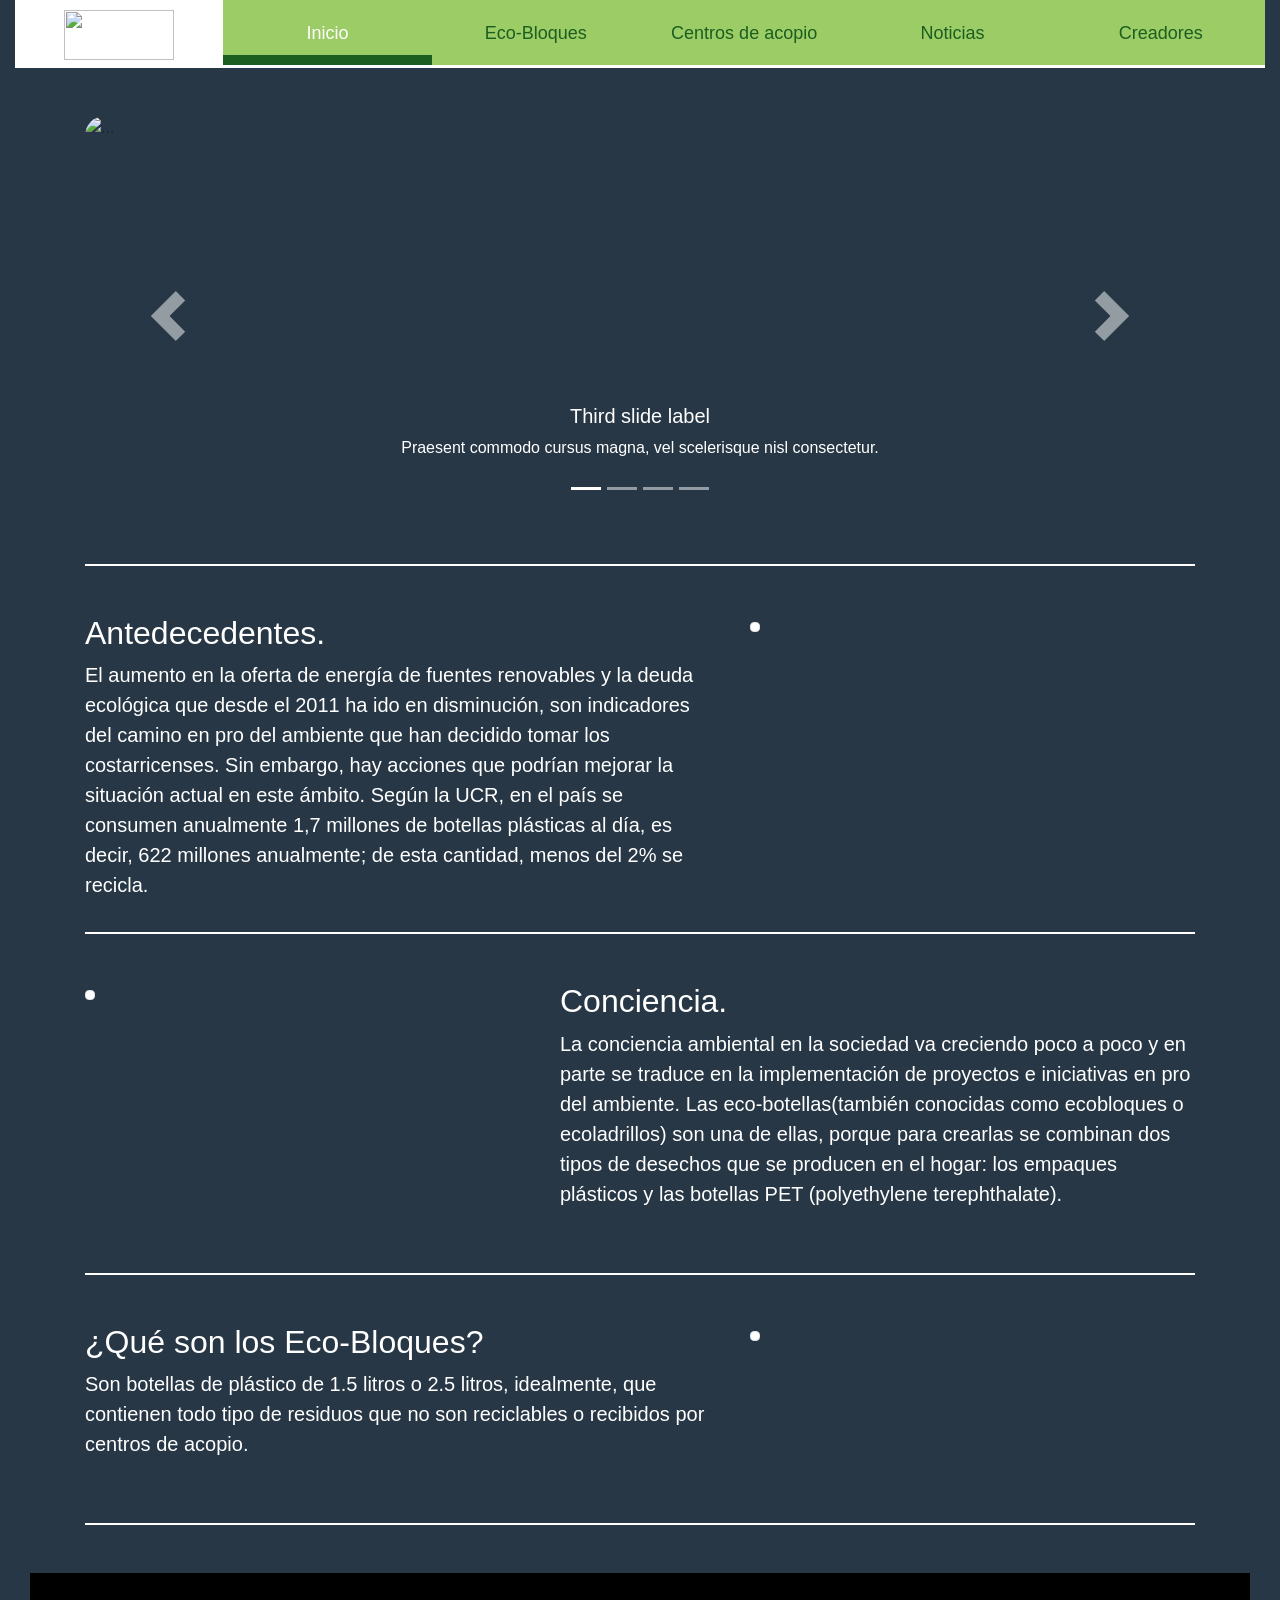
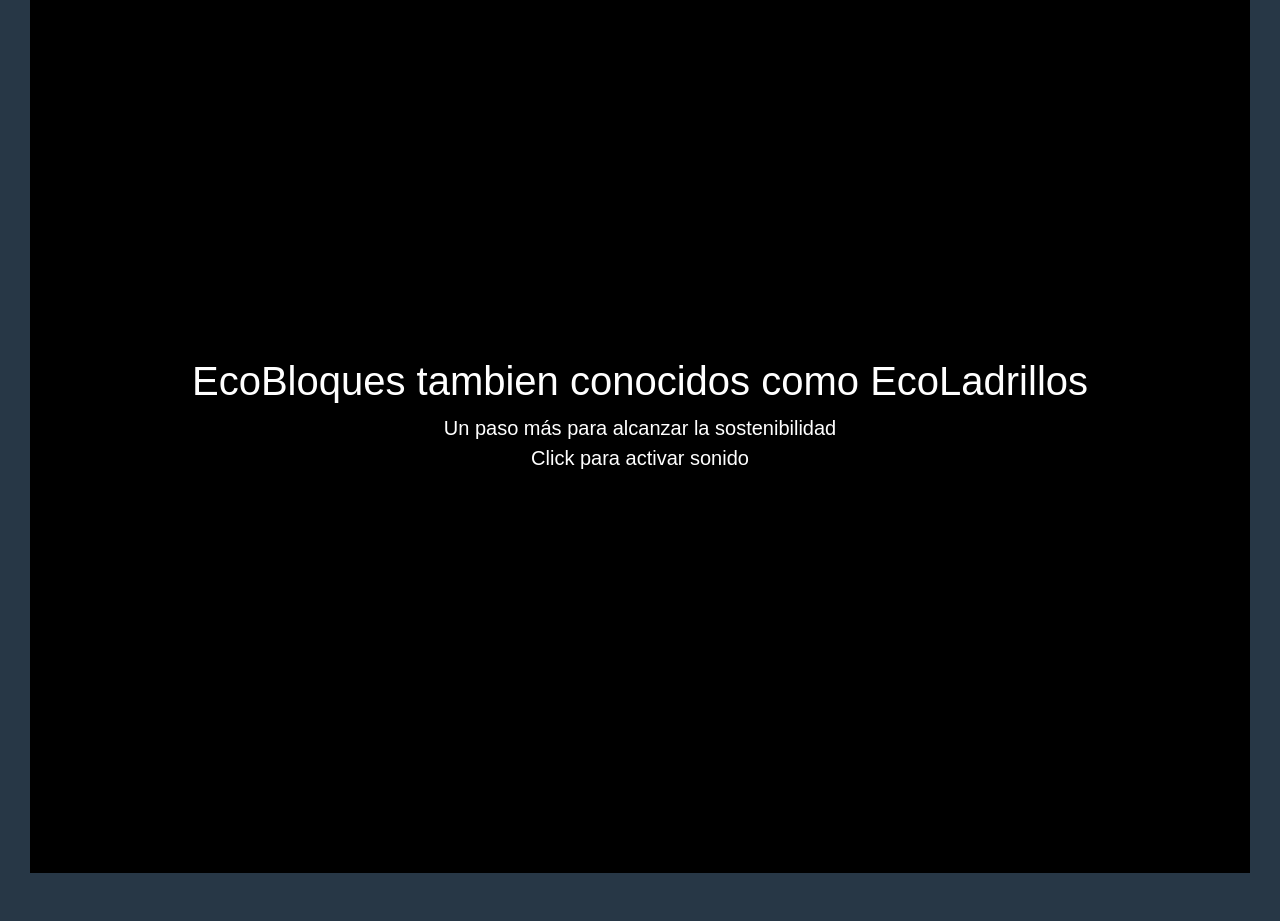
==== commit 9a878cc3: "Add logo, creators desciptions and photos" ====
--- a/Labs/Lab1/index.html
+++ b/Labs/Lab1/index.html
@@ -14,8 +14,8 @@
       <div class="row sticky-top">
         <div class="col" role="navigation">
           <ul class="nav nav-tabs mb-5 nav-justified flex-column flex-sm-row" id="menu" role="tablist">
-            <li class="nav-item">
-              <a class="navbar-brand" href="#">Logo</a>
+            <li class="nav-item" id="logo">
+              <img src="https://i.pinimg.com/originals/bb/02/d2/bb02d204f05999211589f55b80e9500d.png" width="110px" height="50px">
             </li>
             <li class="nav-item">
               <a class="flex-sm-fill text-sm-center nav-link active" id="pills-inicio-tab" data-toggle="tab" href="#pills-inicio" role="tab" aria-controls="pills-home" aria-selected="true">Inicio</a>
@@ -238,7 +238,7 @@
                   </div>
                 </div>
                 <script type="text/javascript" src="script_mapa.js"></script>
-                
+
               </div>
             </div>
 
@@ -251,20 +251,82 @@
               <div class="container text-center my-3 py-5">
 
                 <div class="row" id="team">
+
+                  <div class="col-4">
+                    <div class="card">
+                      <div class="card-body">
+                        <img src="Multimedia/foto_isaac.jpg" alt="" class="img-fluid rounded-circle w-50 mb-3">
+                        <h4 class="card-title">Isaac Mena López</h3>
+                        <h6 class="card-subtitle text-muted mb-4">Desarrollador</h5>
+                        <h6 class="card-text">
+                          Estudiante avanzado de Ingeniería en Computación del TEC y que
+                          posee gustos por la programación y diseño web.
+                        </h6>
+                        <div class="d-flex flex-row justify-content-center">
+                          <div class="p-4">
+                            <a href="https://www.facebook.com/isaac.mena.3">
+                              <i class="fab fa-facebook" style="font-size:32px;"></i>
+                            </a>
+                          </div>
+                          <div class="p-4">
+                            <a href="#">
+                              <i class="fab fa-instagram" style="font-size:32px;"></i>
+                            </a>
+                          </div>
+                          <div class="p-4">
+                            <a href="xsaco07@gmail.com">
+                              <i class="fas fa-at" style="font-size:32px;"></i>
+                            </a>
+                          </div>
+                        </div>
+                      </div>
+                    </div>
+                  </div>
+
+                  <div class="col-4">
+                    <div class="card">
+                      <div class="card-body">
+                        <img src="Multimedia/foto_emmanuel.jpg" alt="" class="img-fluid rounded-circle w-50 mb-3">
+                        <h4 class="card-title">Emmanuel Alfaro Brenes</h3>
+                        <h6 class="card-subtitle text-muted mb-4">Desarrollador</h5>
+                        <h6 class="card-text">
+                          Estudiante avanzado de Ingeniería en Computación del TEC y que
+                          posee gustos por la programación y diseño web.
+                        </h6>
+                        <div class="d-flex flex-row justify-content-center">
+                          <div class="p-4">
+                            <a href="https://www.facebook.com/EmAlBr">
+                              <i class="fab fa-facebook" style="font-size:32px;"></i>
+                            </a>
+                          </div>
+                          <div class="p-4">
+                            <a href="#">
+                              <i class="fab fa-instagram" style="font-size:32px;"></i>
+                            </a>
+                          </div>
+                          <div class="p-4">
+                            <a href="ealfarobrenes@hotmail.com">
+                              <i class="fas fa-at" style="font-size:32px;"></i>
+                            </a>
+                          </div>
+                        </div>
+                      </div>
+                    </div>
+                  </div>
 
                   <div class="col-4">
                     <div class="card">
                       <div class="card-body">
                         <img src="Multimedia/person.png" alt="" class="img-fluid rounded-circle w-50 mb-3">
-                        <h4 class="card-title">Isaac Mena López</h3>
+                        <h4 class="card-title">Fernando Rojas</h3>
                         <h6 class="card-subtitle text-muted mb-4">Desarrollador</h5>
                         <h6 class="card-text">
-                          Lorem ipsum dolor sit amet, consectetur adipisicing elit, sed
-                          do eiusmod tempor incididunt ut labore et dolore magna aliqua.
+                          Estudiante avanzado de Ingeniería en Computación del TEC y que
+                          posee gustos por la programación y diseño web.
                         </h6>
                         <div class="d-flex flex-row justify-content-center">
                           <div class="p-4">
-                            <a href="#">
+                            <a href="https://www.facebook.com/luis.fernando.rojas0">
                               <i class="fab fa-facebook" style="font-size:32px;"></i>
                             </a>
                           </div>
@@ -274,69 +336,7 @@
                             </a>
                           </div>
                           <div class="p-4">
-                            <a href="#">
-                              <i class="fas fa-at" style="font-size:32px;"></i>
-                            </a>
-                          </div>
-                        </div>
-                      </div>
-                    </div>
-                  </div>
-
-                  <div class="col-4">
-                    <div class="card">
-                      <div class="card-body">
-                        <img src="Multimedia/person.png" alt="" class="img-fluid rounded-circle w-50 mb-3">
-                        <h4 class="card-title">Emmanuel Alfaro Brenes</h3>
-                        <h6 class="card-subtitle text-muted mb-4">Desarrollador</h5>
-                        <h6 class="card-text">
-                          Lorem ipsum dolor sit amet, consectetur adipisicing elit, sed
-                          do eiusmod tempor incididunt ut labore et dolore magna aliqua.
-                        </h6>
-                        <div class="d-flex flex-row justify-content-center">
-                          <div class="p-4">
-                            <a href="#">
-                              <i class="fab fa-facebook" style="font-size:32px;"></i>
-                            </a>
-                          </div>
-                          <div class="p-4">
-                            <a href="#">
-                              <i class="fab fa-instagram" style="font-size:32px;"></i>
-                            </a>
-                          </div>
-                          <div class="p-4">
-                            <a href="#">
-                              <i class="fas fa-at" style="font-size:32px;"></i>
-                            </a>
-                          </div>
-                        </div>
-                      </div>
-                    </div>
-                  </div>
-
-                  <div class="col-4">
-                    <div class="card">
-                      <div class="card-body">
-                        <img src="Multimedia/person.png" alt="" class="img-fluid rounded-circle w-50 mb-3">
-                        <h4 class="card-title">Fernando</h3>
-                        <h6 class="card-subtitle text-muted mb-4">Desarrollador</h5>
-                        <h6 class="card-text">
-                          Lorem ipsum dolor sit amet, consectetur adipisicing elit, sed
-                          do eiusmod tempor incididunt ut labore et dolore magna aliqua.
-                        </h6>
-                        <div class="d-flex flex-row justify-content-center">
-                          <div class="p-4">
-                            <a href="#">
-                              <i class="fab fa-facebook" style="font-size:32px;"></i>
-                            </a>
-                          </div>
-                          <div class="p-4">
-                            <a href="#">
-                              <i class="fab fa-instagram" style="font-size:32px;"></i>
-                            </a>
-                          </div>
-                          <div class="p-4">
-                            <a href="#">
+                            <a href="rojas.luis28@gmail.com">
                               <i class="fas fa-at" style="font-size:32px;"></i>
                             </a>
                           </div>
--- a/Labs/Lab1/styles.css
+++ b/Labs/Lab1/styles.css
@@ -139,3 +139,7 @@
   font-size: 20px;
   font-weight: lighter;
 }
+
+#logo {
+  background-color: white;
+}
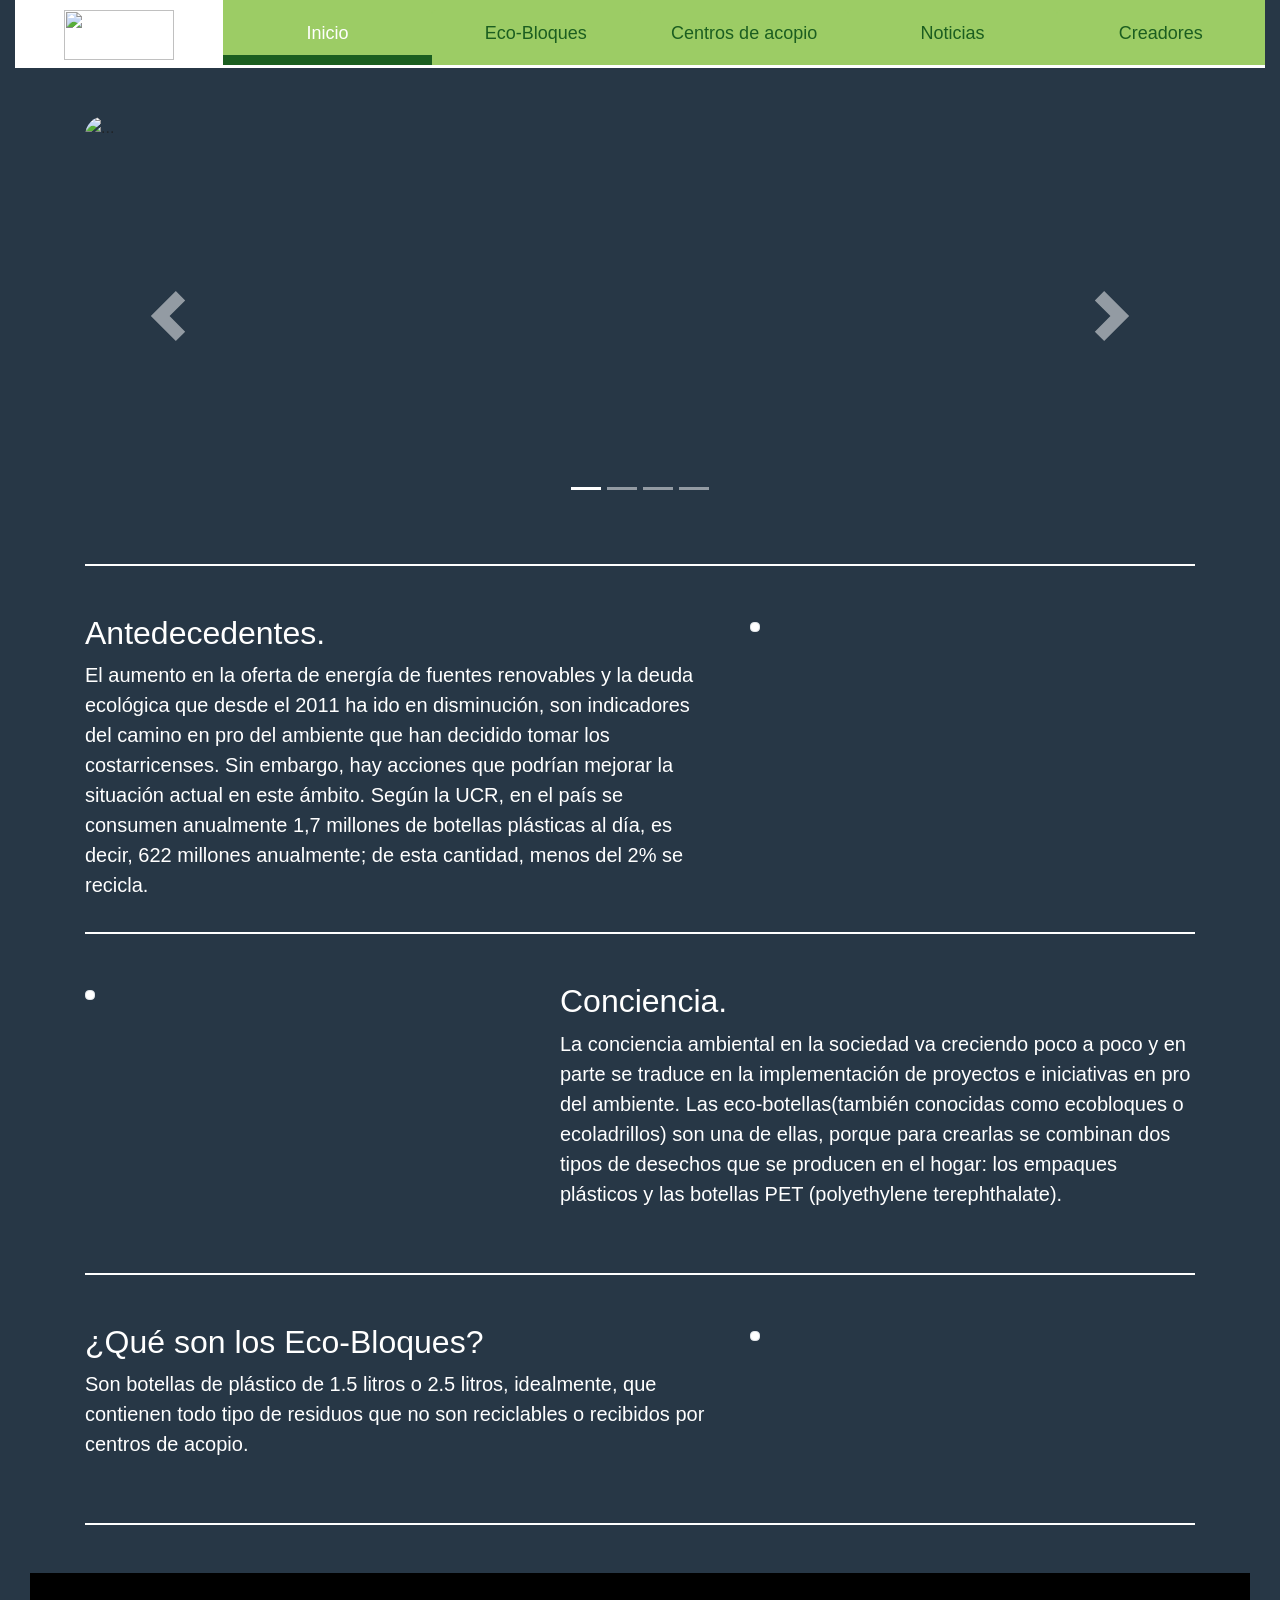
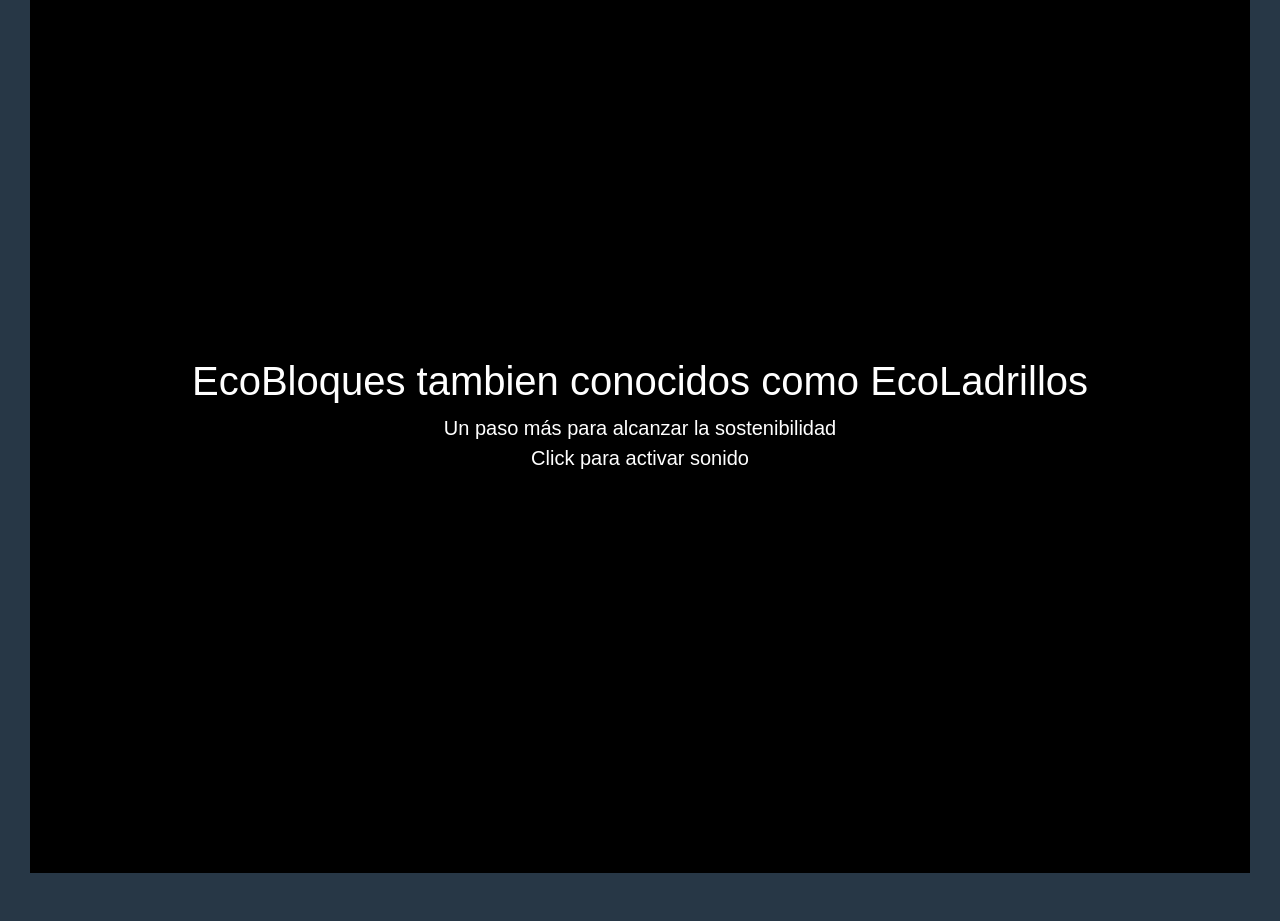
==== commit 5423f039: "Delete carrousel text" ====
--- a/Labs/Lab1/index.html
+++ b/Labs/Lab1/index.html
@@ -1,366 +1,509 @@
 <!DOCTYPE html>
 <html lang="en" dir="ltr">
-  <head>
+
+<head>
     <meta charset="utf-8">
     <meta name="viewport" content="width=device-width, initial-scale=1, shrink-to-fit=no">
     <link rel="stylesheet" href="https://stackpath.bootstrapcdn.com/bootstrap/4.3.1/css/bootstrap.min.css" integrity="sha384-ggOyR0iXCbMQv3Xipma34MD+dH/1fQ784/j6cY/iJTQUOhcWr7x9JvoRxT2MZw1T" crossorigin="anonymous">
     <link rel="stylesheet" href="styles.css">
     <script src="https://kit.fontawesome.com/1927c2f92b.js"></script>
     <title>ECO-BLOQUES</title>
-  </head>
-  <body>
+</head>
 
+<body>
     <div class="container-fluid" id="nav_container">
-      <div class="row sticky-top">
-        <div class="col" role="navigation">
-          <ul class="nav nav-tabs mb-5 nav-justified flex-column flex-sm-row" id="menu" role="tablist">
-            <li class="nav-item" id="logo">
-              <img src="https://i.pinimg.com/originals/bb/02/d2/bb02d204f05999211589f55b80e9500d.png" width="110px" height="50px">
-            </li>
-            <li class="nav-item">
-              <a class="flex-sm-fill text-sm-center nav-link active" id="pills-inicio-tab" data-toggle="tab" href="#pills-inicio" role="tab" aria-controls="pills-home" aria-selected="true">Inicio</a>
-            </li>
-            <li class="nav-item">
-              <a class="flex-sm-fill text-sm-center nav-link" id="pills-ecobloques-tab" data-toggle="tab" href="#pills-ecobloques" role="tab" aria-controls="pills-profile" aria-selected="false">Eco-Bloques</a>
-            </li>
-            <li class="nav-item">
-              <a class="flex-sm-fill text-sm-center nav-link" id="pills-centros-tab" data-toggle="tab" href="#pills-centros" role="tab" aria-controls="pills-contact" aria-selected="false">Centros de acopio</a>
-            </li>
-            <li class="nav-item">
-              <a class="flex-sm-fill text-sm-center nav-link" id="pills-noticias-tab" data-toggle="tab" href="#pills-noticias" role="tab" aria-controls="pills-contact" aria-selected="false">Noticias</a>
-            </li>
-            <li class="nav-item">
-              <a class="flex-sm-fill text-sm-center nav-link" id="pills-creadores-tab" data-toggle="tab" href="#pills-creadores" role="tab" aria-controls="pills-contact" aria-selected="false">Creadores</a>
-            </li>
-          </ul>
+        <div class="row sticky-top">
+            <div class="col" role="navigation">
+                <ul class="nav nav-tabs mb-5 nav-justified flex-column flex-sm-row" id="menu" role="tablist">
+                    <li class="nav-item" id="logo">
+                        <img src="https://i.pinimg.com/originals/bb/02/d2/bb02d204f05999211589f55b80e9500d.png" width="110px" height="50px">
+                    </li>
+                    <li class="nav-item">
+                        <a class="flex-sm-fill text-sm-center nav-link active" id="pills-inicio-tab" data-toggle="tab" href="#pills-inicio" role="tab" aria-controls="pills-home" aria-selected="true">Inicio</a>
+                    </li>
+                    <li class="nav-item">
+                        <a class="flex-sm-fill text-sm-center nav-link" id="pills-ecobloques-tab" data-toggle="tab" href="#pills-ecobloques" role="tab" aria-controls="pills-profile" aria-selected="false">Eco-Bloques</a>
+                    </li>
+                    <li class="nav-item">
+                        <a class="flex-sm-fill text-sm-center nav-link" id="pills-centros-tab" data-toggle="tab" href="#pills-centros" role="tab" aria-controls="pills-contact" aria-selected="false">Centros de acopio</a>
+                    </li>
+                    <li class="nav-item">
+                        <a class="flex-sm-fill text-sm-center nav-link" id="pills-noticias-tab" data-toggle="tab" href="#pills-noticias" role="tab" aria-controls="pills-contact" aria-selected="false">Noticias</a>
+                    </li>
+                    <li class="nav-item">
+                        <a class="flex-sm-fill text-sm-center nav-link" id="pills-creadores-tab" data-toggle="tab" href="#pills-creadores" role="tab" aria-controls="pills-contact" aria-selected="false">Creadores</a>
+                    </li>
+                </ul>
+            </div>
         </div>
-      </div>
-      <div class="row">
-        <div class="col">
-          <div class="tab-content" id="pills-tabContent">
-
-            <!-- Inicio -->
-            <div class="tab-pane fade show active" id="pills-inicio" role="tabpanel">
-
-              <div class="container">
-                <!-- Carrusel -->
-                <div id="carouselExampleInterval" class="carousel slide" data-ride="carousel">
-
-                    <ol class="carousel-indicators">
-                      <li data-target="#carouselExampleIndicators" data-slide-to="0" class="active"></li>
-                      <li data-target="#carouselExampleIndicators" data-slide-to="1"></li>
-                      <li data-target="#carouselExampleIndicators" data-slide-to="2"></li>
-                      <li data-target="#carouselExampleIndicators" data-slide-to="3"></li>
-                    </ol>
-
-                    <div class="carousel-inner">
-
-                      <div class="carousel-item active" data-interval="5000">
-                        <img src="http://blog.greenpeace.org.ar/wp-content/uploads/2017/10/Ecoladrillo1.jpg" class="d-block w-100" alt="...">
-                        <div class="carousel-caption">
-                          <h5>Third slide label</h5>
-                          <p>Praesent commodo cursus magna, vel scelerisque nisl consectetur.</p>
-                        </div>
-                      </div>
-
-                      <div class="carousel-item" data-interval="2000">
-                        <img src="https://images.teletica.com//Files/Sizes/2019/6/3/1898637314_1140x520.jpg" class="d-block w-100" alt="...">
-                        <div class="carousel-caption">
-                          <h5>First slide label</h5>
-                          <p>Praesent commodo cursus magna, vel scelerisque nisl consectetur.</p>
-                        </div>
-                      </div>
-                      <div class="carousel-item" data-interval="2000">
-                        <img src="http://www.dondereciclo.org.ar/blog/wp-content/uploads/2013/03/ecoladrillos-1.jpg" class="d-block w-100" alt="...">
-                        <div class="carousel-caption">
-                          <h5>Second slide label</h5>
-                          <p>Praesent commodo cursus magna, vel scelerisque nisl consectetur.</p>
-                        </div>
-                      </div>
-                      <div class="carousel-item" data-interval="2000">
-                        <img src="https://images.teletica.com//Files/Sizes/2019/6/3/1902138579_1140x520.jpg" class="d-block w-100" alt="...">
-                        <div class="carousel-caption">
-                          <h5>Third slide label</h5>
-                          <p>Praesent commodo cursus magna, vel scelerisque nisl consectetur.</p>
-                        </div>
-                      </div>
-
+        <div class="row">
+            <div class="col">
+                <div class="tab-content" id="pills-tabContent">
+                    <!-- Inicio -->
+                    <div class="tab-pane fade show active" id="pills-inicio" role="tabpanel">
+                        <div class="container">
+                            <!-- Carrusel -->
+                            <div id="carouselExampleInterval" class="carousel slide" data-ride="carousel">
+                                <ol class="carousel-indicators">
+                                    <li data-target="#carouselExampleIndicators" data-slide-to="0" class="active"></li>
+                                    <li data-target="#carouselExampleIndicators" data-slide-to="1"></li>
+                                    <li data-target="#carouselExampleIndicators" data-slide-to="2"></li>
+                                    <li data-target="#carouselExampleIndicators" data-slide-to="3"></li>
+                                </ol>
+                                <div class="carousel-inner">
+                                    <div class="carousel-item active" data-interval="5000">
+                                        <img src="http://blog.greenpeace.org.ar/wp-content/uploads/2017/10/Ecoladrillo1.jpg" class="d-block w-100" alt="...">
+                                        <div class="carousel-caption">
+                                            <!-- <h5>Third slide label</h5>
+                                            <p>Praesent commodo cursus magna, vel scelerisque nisl consectetur.</p> -->
+                                        </div>
+                                    </div>
+                                    <div class="carousel-item" data-interval="2000">
+                                        <img src="https://images.teletica.com//Files/Sizes/2019/6/3/1898637314_1140x520.jpg" class="d-block w-100" alt="...">
+                                        <div class="carousel-caption">
+                                            <!-- <h5>First slide label</h5>
+                                            <p>Praesent commodo cursus magna, vel scelerisque nisl consectetur.</p> -->
+                                        </div>
+                                    </div>
+                                    <div class="carousel-item" data-interval="2000">
+                                        <img src="http://www.dondereciclo.org.ar/blog/wp-content/uploads/2013/03/ecoladrillos-1.jpg" class="d-block w-100" alt="...">
+                                        <div class="carousel-caption">
+                                            <!-- <h5>Second slide label</h5>
+                                            <p>Praesent commodo cursus magna, vel scelerisque nisl consectetur.</p> -->
+                                        </div>
+                                    </div>
+                                    <div class="carousel-item" data-interval="2000">
+                                        <img src="https://images.teletica.com//Files/Sizes/2019/6/3/1902138579_1140x520.jpg" class="d-block w-100" alt="...">
+                                        <div class="carousel-caption">
+                                            <!-- <h5>Third slide label</h5>
+                                            <p>Praesent commodo cursus magna, vel scelerisque nisl consectetur.</p> -->
+                                        </div>
+                                    </div>
+                                </div>
+                                <a class="carousel-control-prev" href="#carouselExampleInterval" role="button" data-slide="prev">
+                                    <span class="carousel-control-prev-icon" aria-hidden="true"></span>
+                                    <span class="sr-only">Previous</span>
+                                </a>
+                                <a class="carousel-control-next" href="#carouselExampleInterval" role="button" data-slide="next">
+                                    <span class="carousel-control-next-icon" aria-hidden="true"></span>
+                                    <span class="sr-only">Next</span>
+                                </a>
+                            </div>
+                        </div>
+                        <div class="container">
+                            <hr class="featurette-divider mt-5">
+                            <div class="row featurette mt-5">
+                                <div class="col-md-7">
+                                    <h2 class="featurette-heading">Antedecedentes.</h2>
+                                    <p class="lead">
+                                        El aumento en la oferta de energía de fuentes renovables y la deuda ecológica que desde el 2011
+                                        ha ido en disminución, son indicadores del camino en pro del ambiente que han decidido tomar los
+                                        costarricenses. Sin embargo, hay acciones que podrían mejorar la situación actual en este ámbito.
+                                        Según la UCR, en el país se consumen anualmente 1,7 millones de botellas plásticas al día, es decir,
+                                        622 millones anualmente; de esta cantidad, menos del 2% se recicla.
+                                    </p>
+                                </div>
+                                <div class="col-md-5">
+                                    <!-- <svg class="bd-placeholder-img bd-placeholder-img-lg featurette-image img-fluid mx-auto" width="500" height="500" xmlns="http://www.w3.org/2000/svg" preserveAspectRatio="xMidYMid slice" focusable="false" role="img" aria-label="Placeholder: 500x500"><title>Placeholder</title><rect width="100%" height="100%" fill="#eee"/><text x="50%" y="50%" fill="#aaa" dy=".3em">500x500</text></svg> -->
+                                    <img class="img-fluid img-thumbnail" src="https://comofuncionaque.com/wp-content/uploads/2015/01/La-contaminacion-ambiental-origina-la-erosion-de-la-tierra.jpg.jpg" alt="">
+                                </div>
+                            </div>
+                            <hr class="featurette-divider">
+                            <div class="row featurette mt-5 mb-5">
+                                <div class="col-md-5">
+                                    <!-- <svg class="bd-placeholder-img bd-placeholder-img-lg featurette-image img-fluid mx-auto" width="500" height="500" xmlns="http://www.w3.org/2000/svg" preserveAspectRatio="xMidYMid slice" focusable="false" role="img" aria-label="Placeholder: 500x500"><title>Placeholder</title><rect width="100%" height="100%" fill="#eee"/><text x="50%" y="50%" fill="#aaa" dy=".3em">500x500</text></svg> -->
+                                    <img class="img-fluid img-thumbnail" src="http://cpdec.siteseguro.ws/wp-content/uploads/2015/07/como-aplicar-a-sustentabilidade-na-empresa-6-1.jpg" alt="">
+                                </div>
+                                <div class="col-md-7">
+                                    <h2 class="featurette-heading">Conciencia.</h2>
+                                    <p class="lead">
+                                        La conciencia ambiental en la sociedad va creciendo poco a poco y en parte se traduce en la
+                                        implementación de proyectos e iniciativas en pro del ambiente. Las eco-botellas(también conocidas
+                                        como ecobloques o ecoladrillos) son una de ellas, porque para crearlas se combinan dos tipos de
+                                        desechos que se producen en el hogar: los empaques plásticos y las botellas PET (polyethylene
+                                        terephthalate).
+                                    </p>
+                                </div>
+                            </div>
+                            <hr class="featurette-divider">
+                            <div class="row featurette mt-5 mb-5">
+                                <div class="col-md-7">
+                                    <h2 class="featurette-heading">¿Qué son los Eco-Bloques?</h2>
+                                    <p class="lead">
+                                        Son botellas de plástico de 1.5 litros o 2.5 litros, idealmente, que contienen todo tipo de residuos
+                                        que no son reciclables o recibidos por centros de acopio.
+                                    </p>
+                                </div>
+                                <div class="col-md-5">
+                                    <!-- <svg class="bd-placeholder-img bd-placeholder-img-lg featurette-image img-fluid mx-auto" width="500" height="500" xmlns="http://www.w3.org/2000/svg" preserveAspectRatio="xMidYMid slice" focusable="false" role="img" aria-label="Placeholder: 500x500"><title>Placeholder</title><rect width="100%" height="100%" fill="#eee"/><text x="50%" y="50%" fill="#aaa" dy=".3em">500x500</text></svg> -->
+                                    <img class="img-fluid img-thumbnail" src="http://blog.greenpeace.org.ar/wp-content/uploads/2017/10/Ecoladrillo1.jpg" alt="">
+                                </div>
+                            </div>
+                            <hr class="featurette-divider mt-5">
+                        </div>
+                        <div class="container-fluid">
+                            <div class="row mt-5">
+                                <div class="col mb-5">
+                                    <section onclick="playVideoSound()">
+                                        <div class="overlay-wcs" id="video-cover"></div>
+                                        <video playsinline="playsinline" id="video-eco-bloques" autoplay="autoplay" muted="muted" loop="loop">
+                                            <source src="Multimedia/video.mp4" type="video/mp4">
+                                        </video>
+                                        <div class="container h-100">
+                                            <div class="d-flex h-100 text-center align-items-center">
+                                                <div class="w-100 text-white" id="video-text">
+                                                    <h1>EcoBloques tambien conocidos como EcoLadrillos</h1>
+                                                    <p class="lead mb-0">Un paso más para alcanzar la sostenibilidad</p>
+                                                    <p class="lead">Click para activar sonido</p>
+                                                </div>
+                                            </div>
+                                        </div>
+                                    </section>
+                                </div>
+                            </div>
+                        </div>
                     </div>
-
-                    <a class="carousel-control-prev" href="#carouselExampleInterval" role="button" data-slide="prev">
-                      <span class="carousel-control-prev-icon" aria-hidden="true"></span>
-                      <span class="sr-only">Previous</span>
-                    </a>
-                    <a class="carousel-control-next" href="#carouselExampleInterval" role="button" data-slide="next">
-                      <span class="carousel-control-next-icon" aria-hidden="true"></span>
-                      <span class="sr-only">Next</span>
-                    </a>
-                  </div>
-              </div>
-
-                <div class="container">
-
-                  <hr class="featurette-divider mt-5">
-                  <div class="row featurette mt-5">
-                    <div class="col-md-7">
-                      <h2 class="featurette-heading">Antedecedentes.</h2>
-                      <p class="lead">
-                        El aumento en la oferta de energía de fuentes renovables y la deuda ecológica que desde el 2011
-                        ha ido en disminución, son indicadores del camino en pro del ambiente que han decidido tomar los
-                        costarricenses. Sin embargo, hay acciones que podrían mejorar la situación actual en este ámbito.
-                        Según la UCR, en el país se consumen anualmente 1,7 millones de botellas plásticas al día, es decir,
-                        622 millones anualmente; de esta cantidad, menos del 2% se recicla.
-                      </p>
+                    <!-- EcoBloques -->
+                    <style type="text/css">
+                    .separated {
+                        margin-bottom: 20px;
+                    }
+                    </style>
+                    <div class="tab-pane fade" id="pills-ecobloques" role="tabpanel">
+                        <div class="container">
+                            <div class="row separated">
+                                <div class="col-5 offset-lg-1">
+                                    <div class="card">
+                                        <div class="card-body">
+                                            <h3 class="card-title">¿Qué es?</h3>
+                                            <h6 class="card-text">Un <i>ecobloque</i> consiste en una botella plástica con residuos depositados dentro de una manera tan <strong>compacta</strong> que se vuelve lo suficientemente resistente como para ser utilizados para diferentes ideas.</h6>
+                                            <img src="Multimedia/muro.jpg" width="100%">
+                                        </div>
+                                    </div>
+                                </div>
+                                <div class="col-5">
+                                    <div class="card">
+                                        <div class="card-body">
+                                            <h3 class="card-title">¿Qué tiene?</h3>
+                                            <h6 class="card-text">Envoltorios plásticos laminados (envolturas metalizadas) como envoltorios de galletas y otros snacks por ejemplo: </h6>
+                                            <img width="100%" src="Multimedia/empaques.jpg">
+                                        </div>
+                                    </div>
+                                </div>
+                            </div>
+                            <div class="row">
+                                <div class="col-6">
+                                    <div class="card">
+                                        <div class="card-body">
+                                            <h3 class="card-title">Elaboración</h3>
+                                            <h6 class="card-text">Hacer un ecobloque consta de <b>sólo 5 pasos</b>. ¡Y nos permite aportar nuestro granito de arena para conservar nuestro medio ambiente reutilizando desechos!</h6>
+                                            <img width="100%" src="Multimedia/hacer.jpg">
+                                        </div>
+                                    </div>
+                                </div>
+                                <div class="col-6">
+                                    <div class="card">
+                                        <div class="card-body">
+                                            <h3 class="card-title">Verificación</h3>
+                                            <h5>¿Lo estoy haciendo bien?</h5>
+                                            <h6 class="card-text">A continuación te contamos cómo verificar si tu ecobloque ha sido elaborado correctamente</h6>
+                                            <img width="100%" src="Multimedia/verificar.jpeg">
+                                        </div>
+                                    </div>
+                                </div>
+                            </div>
+                        </div>
                     </div>
-                    <div class="col-md-5">
-                      <!-- <svg class="bd-placeholder-img bd-placeholder-img-lg featurette-image img-fluid mx-auto" width="500" height="500" xmlns="http://www.w3.org/2000/svg" preserveAspectRatio="xMidYMid slice" focusable="false" role="img" aria-label="Placeholder: 500x500"><title>Placeholder</title><rect width="100%" height="100%" fill="#eee"/><text x="50%" y="50%" fill="#aaa" dy=".3em">500x500</text></svg> -->
-                      <img class="img-fluid img-thumbnail" src="https://comofuncionaque.com/wp-content/uploads/2015/01/La-contaminacion-ambiental-origina-la-erosion-de-la-tierra.jpg.jpg" alt="">
+                    <!-- Centros -->
+                    <div class="tab-pane fade" id="pills-centros" role="tabpanel">
+                        <div class="container text-center my-3 py-5">
+                            <div class="row">
+                                <div class="col-8 offset-lg-2">
+                                    <div class="card">
+                                        <div class="card-body" style="height: 500px;" id="map-container">
+                                            <iframe scrolling="no" width="100%" height="100%" src="Multimedia/mapa/mapa.html"></iframe>
+                                        </div>
+                                    </div>
+                                </div>
+                            </div>
+                            <script type="text/javascript" src="script_mapa.js"></script>
+                        </div>
                     </div>
-                  </div>
-
-                  <hr class="featurette-divider">
-                  <div class="row featurette mt-5 mb-5">
-                    <div class="col-md-5">
-                      <!-- <svg class="bd-placeholder-img bd-placeholder-img-lg featurette-image img-fluid mx-auto" width="500" height="500" xmlns="http://www.w3.org/2000/svg" preserveAspectRatio="xMidYMid slice" focusable="false" role="img" aria-label="Placeholder: 500x500"><title>Placeholder</title><rect width="100%" height="100%" fill="#eee"/><text x="50%" y="50%" fill="#aaa" dy=".3em">500x500</text></svg> -->
-                      <img class="img-fluid img-thumbnail" src="http://cpdec.siteseguro.ws/wp-content/uploads/2015/07/como-aplicar-a-sustentabilidade-na-empresa-6-1.jpg" alt="">
+                    <!-- Noticias -->
+                    <div class="tab-pane fade" id="pills-noticias" role="tabpanel">
+                        <div class="album py-5">
+                            <div class="container">
+                                <div class="row">
+                                    <div class="col-md-4">
+                                        <div class="card mb-4 box-shadow">
+                                            <img class="card-img-top" src="Multimedia/noticia1.jpg" alt="Card image cap">
+                                            <div class="card-body">
+                                                <h5 class="card-title">Semana Ambiental UCR: Sea parte de la iniciativa de los eco-bloques</h5>
+                                                <div class="collapse" id="collapse1">
+                                                    <p>En Costa Rica se desechan 550 toneladas diarias de plástico de las cuales se reutiliza el 9% solamente. Sin embargo, además del reciclaje, es posible darles un segundo uso a las botellas con esta iniciativa</p>
+                                                    <p>La Universidad de Costa Rica (UCR) hace el llamado a la población en esta Semana del Ambiente para que participen en la iniciativa de los eco-bloques, botellas de plástico rellenas de material no reciclable y utilizadas para distintas construcciones de muebles modulares o hasta infraestructura.</p>
+                                                    <p>En Costa Rica se consumen 666 millones de botellas plásticas al año, una cifra preocupante y un futuro poco prometedor ya que la falta de compromiso ciudadano y de políticas de consumo aumentan el número de botellas de plástico usadas y mal desechadas, según la institución.</p>
+                                                    <p>En este momento, se recicla menos del 2% del plástico, y este se queda en los depósitos, rellenos, ríos y playas del país.</p>
+                                                    <p>Una familia costarricense de cuatro o cinco personas utiliza en promedio 3.500 envases en el lapso de un año. Una botella plástica dura aproximadamente 1.000 años en degradarse, eso quiere decir que aún convivimos con los primeros plásticos que fueron producidos. </p>
+                                                    <p>En Costa Rica se desechan 550 toneladas diarias de plástico de las cuales se reutiliza el 9 % solamente, según datos de la UCR.</p>
+                                                    <p>Sin embargo, además del reciclaje, es posible darles un segundo uso con esta iniciativa.
+                                                    </p>
+                                                    <p><b>¿Qué se necesita?</b></p>
+                                                    <p>1. Botellas de plástico limpias, secas, con tapa y de 1.5 litros hasta 3 litros.
+                                                    </p>
+                                                    <p>2. Rellenar la botella con residuos no reciclables como celofán, bolsas para leche en polvo, bolsas para café, empaques para galletas y empaques para bocadillos diversos, los cuales se cortan en trozos del tamaño aproximado de una moneda de ₡500.</p>
+                                                    <p>3. Una herramienta para compactar los materiales dentro de la botella para que quede totalmente sin aire.</p>
+                                                    <p>Cuando se evita la descomposición de una tonelada de botellas de polietileno no se emiten 155 kg CO2 equivalente a la atmósfera, y si se suma el material de empaque plástico del relleno, se evita diez veces más la emisión de gases de efecto invernadero.</p>
+                                                    <p>Según el centro educativo, los seres humanos producimos en el mundo casi 20.000 botellas plásticas por segundo y esa cifra aumentará 20 % para el año 2021.</p>
+                                                    <p>La UCR estuvo recolectando estas botellas hace un tiempo, sin embargo, debido a la gran participación ya no hay sitio donde almacenarlas, por lo que invitan a la población a hacer sus propias construcciones.</p>
+                                                    <br>
+                                                </div>
+                                                <div class="d-flex justify-content-between align-items-center">
+                                                    <div class="btn-group">
+                                                        <button type="button" data-toggle="collapse" href="#collapse1" class="btn btn-sm btn-outline-success">Ver más</button>
+                                                        <button type="button" class="btn btn-sm btn-outline-success test"><a class="source-publication" href="https://www.teletica.com/227422_semana-ambiental-ucr-sea-parte-de-la-iniciativa-de-los-eco-bloques" rel="noopener noreferrer" target="_blank">Nota original</a></button>
+                                                    </div>
+                                                    <small class="text-muted">Teletica</small>
+                                                </div>
+                                            </div>
+                                        </div>
+                                    </div>
+                                    <div class="col-md-4">
+                                        <div class="card mb-4 box-shadow">
+                                            <img class="card-img-top" src="Multimedia/noticia2.jpg" alt="Card image cap">
+                                            <div class="card-body">
+                                                <h5 class="card-title">¡Súmese a la iniciativa de Eco-bloques! Conozca aquí los centros de acopio
+                                                </h5>
+                                                <div class="collapse" id="collapse2">
+                                                    <p><b>Se construyen y recolectan para proyectos de construcción</b></p>
+                                                    <p><b>Redacción</b>- La iniciativa, <b>eco-bloques</b>, ya ha tomado a todo el mundo y Costa Rica no es la excepción. Si usted quiere sumarse y ser parte de esta idea en pro del medio ambiente, preste atención a la siguiente información en la que le contamos cómo formar parte de este proyecto y dónde acudir para hacer entrega de sus eco-bloques.</p>
+                                                    <p><b>¿Qué son los Eco-bloques?</b></p>
+                                                    <p>Son botellas de plástico de 1.5 litros o 2.5 litros, idealmente, que contienen todo tipo de residuos que no son reciclables o recibidos por centros de acopio.</p>
+                                                    <p>Todo lo que sea plástico: paquetes de galletas, confites, la envoltura de rasuradoras, los tubos de las pastas de dientes, sin la cabeza, los mangos de los cepillos de dientes, sin las cerdas, los paquetes en los que se envuelven los medicamentos, entre otros.</p>
+                                                    <p>Los residuos que se coloquen dentro de la botellas deben estar totalmente limpios, un aspecto muy importante a la hora de elaborarlos.</p>
+                                                    <p>La organización ambiental “Enviajarme” de la provincia de Heredia, cuenta con dos centros de acopio, uno en San José de la Montaña y otro en Mercedes Norte.</p>
+                                                    <p>En el caso de este centro, la idea de adquirir los eco-bloques es para la utilización de estos en la construcción. Dentro de su organización, cuenta con un profesional en arquitectura.</p>
+                                                    <p><i>“La idea a nivel nacional es recibir eco-bloques de todas las comunidades para realizar diferentes proyectos como la restauración de espacios que puede estar abandonados”, señaló Mari González, líder ambiental de Enviajarme.</i></p>
+                                                    <p>La Universidad de Costa Rica (UCR) también se sumó a esta gran iniciativa; sin embargo, el departamento de prensa de este centro de educación superior informó a este medio que pese a que la Escuela de Química estuvo trabajando y recibiendo los eco-bloques, ya no están en la capacidad de procesar más.</p>
+                                                    <p><i>“Ahora solo se piden si hay un proyecto específico en el que se pueden usar”, indicó prensa UCR a AM Prensa.com.</i></p>
+                                                    <p>En caso de que la institución requiera adquirirlos, estará informando a la población, por el momento, la UCR invita a la población a crearlos desde sus hogares.</p>
+                                                    <br>
+                                                </div>
+                                                <div class="d-flex justify-content-between align-items-center">
+                                                    <div class="btn-group">
+                                                        <button type="button" data-toggle="collapse" href="#collapse2" class="btn btn-sm btn-outline-success">Ver más</button>
+                                                        <button type="button" class="btn btn-sm btn-outline-success test"><a class="source-publication" href="https://amprensa.com/2019/06/sumes-a-la-iniciativadeecobloques-conozca-aqui-los-centros-de-acopio/" rel="noopener noreferrer" target="_blank">Nota original</a></button>
+                                                    </div>
+                                                    <small class="text-muted">AMPrensa</small>
+                                                </div>
+                                            </div>
+                                        </div>
+                                    </div>
+                                    <div class="col-md-4">
+                                        <div class="card mb-4 box-shadow">
+                                            <img class="card-img-top" src="Multimedia/noticia3.jpg" alt="Card image cap">
+                                            <div class="card-body">
+                                                <h5 class="card-title">Hagamos ecobloques y ayudemos al ambiente</h5>
+                                                <div class="collapse" id="collapse3">
+                                                    <p><i>Para crearlos se combinan dos tipos de desechos que se producen en el hogar: los empaques plásticos y las botellas de politereftalato de etileno</i></p>
+                                                    <p>El aumento en la oferta de energía de fuentes renovables y la deuda ecológica que desde el 2011 ha ido en disminución, son indicadores del camino en pro del ambiente que han decidido tomar los costarricenses.</p>
+                                                    <p>Sin embargo, hay acciones que podrían mejorar la situación actual en este ámbito. De acuerdo con la Universidad de Costa Rica (UCR), en el país se consumen anualmente 1,7 millones de botellas plásticas al día, es decir, 622 millones anualmente; de esta cantidad, menos del 2% se recicla.</p>
+                                                    <p>El informe del Estado del Ambiente 2017, indica que en el pasado los costarricenses producían muy pocos residuos y los que existían, se enterraban en los patios o se reutilizaban. Ahora, según <b>Agustín Gómez</b>, del Observatorio del Desarrollo de la UCR, se usan y se botan sin control.</p>
+                                                    <p>“Se debe acompañar el rechazo del plástico de un solo uso con propuestas para brindarle al ciudadano facilidades que modifiquen o generen el patrón de consumo responsable. Es necesario incomodarnos como ciudadanos y volver a patrones más sostenibles”, indicó <b>Gómez.</b></p>
+                                                    <p><b>Ecobloques</b></p>
+                                                    <p>Esos patrones sostenibles han vuelto poco a poco, así como ha crecido la conciencia ambiental en la sociedad, que en parte se traduce en la implementación de proyectos e iniciativas en pro del ambiente.</p>
+                                                    <p>Las eco-botellas (también conocidas como ecobloques o ecoladrillos) son una de ellas, porque para crearlas se combinan dos tipos de desechos que se producen en el hogar: los empaques plásticos y las botellas de politereftalato de etileno conocidos por sus siglas en inglés PET (polyethylene terephthalate).</p>
+                                                    <p>Consisten en rellenar una botella de plástico vacía con desechos que no se pueden reciclar de otra manera, por ejemplo, bolsas de nylon, celofanes o empaques plásticos metalizados como los de galletas.
+                                                    </p>
+                                                    <p>Como parte de la iniciativa se han planteado muchas formas de utilizarlas, entre ellos destacan la función de aislante térmico dentro de estructuras de madera y en otros países se han utilizado para construir edificaciones. Esta última opción sería posible si se colocan los ecobloques en una malla de alambre y luego se pegan con arena y cemento, aunque Antonio Calvo, de Coalición Ambiental, aclara que en Costa Rica de momento no se pueden utilizar para construcciones habitables.
+                                                    </p>
+                                                    <p><b>Para hacerlo</b></p>
+                                                    <p>Construir una unidad de estas no consume mucho tiempo y es fácil de hacer:
+                                                    </p>
+                                                    <p>1. Conseguir una botella de plástico vacía de 1 litro e incluso de 3 litros.</p>
+                                                    <p>2. Lavar y secar cuidadosamente el envase antes de comenzar a rellenarlo.
+                                                    </p>
+                                                    <p>3. Limpiar y si es necesario, secar los empaques que se depositarán dentro de la botella.
+                                                    </p>
+                                                    <p>4. Introducir los empaques en el envase.
+                                                    </p>
+                                                    <p>5. Comprimir fuertemente los empaques que están dentro para que se logre obtener peso.
+                                                    </p>
+                                                    <p>6. Cuando ya no entre ningún envoltorio más y se haya compactado bien, se debe volver a tapar la botella.
+                                                    </p>
+                                                    <p>7. Guardarla y llevarla a uno de los centros donde las reciben.
+                                                    </p>
+                                                    <p>Existen 15 puntos de recolección en todo el país, entre ellos: la Biblioteca Pública de Heredia, la Municipalidad de Parrita en Puntarenas, la Universidad de Costa Rica en su sede Rodrigo Facio y la Biblioteca Pública de Cartago.</p>
+                                                    <p>Para conocer cuáles son todos estos centros y con quién debe contactarse para hacer la entrega, puede hacer clic en la fotografía del mapa para verla en tamaño completo.</p>
+                                                    <p><b>Sin perder conciencia</b></p>
+                                                    <p>El miembro fundador de Coalición Ambiental Voluntariado, <b>Juan Carlos Núñez</b>, comenzó en el 2018 con esta comunidad que pretende despertar conciencia ambiental a partir de la educación, las acciones y compartir puntos de vista e iniciativas.</p>
+                                                    <p>Según el fundador de la comunidad, el problema con los ecobloques recae en que muchas personas no se informan adecuadamente y depositan cualquier tipo de basura en las botellas e incluso pierden el sentido de concientizar sobre el uso en exceso de estos envases o envolturas.</p>
+                                                    <p>Para formar parte de Coalición Ambiental Voluntariado puede comunicarse con ellos por medio de Facebook y participar de las campañas pro ambiente.</p>
+                                                    <br>
+                                                    <br>
+                                                </div>
+                                                <div class="d-flex justify-content-between align-items-center">
+                                                    <div class="btn-group">
+                                                        <button type="button" data-toggle="collapse" href="#collapse3" class="btn btn-sm btn-outline-success">Ver más</button>
+                                                        <button type="button" class="btn btn-sm btn-outline-success test"><a class="source-publication" href="https://adiariocr.com/ambiente/hagamos-ecobloques-y-ayudemos-al-ambiente/" rel="noopener noreferrer" target="_blank">Nota original</a></button>
+                                                    </div>
+                                                    <small class="text-muted">aDiarioCR</small>
+                                                </div>
+                                            </div>
+                                        </div>
+                                    </div>
+                                    <div class="col-md-4">
+                                        <div class="card mb-4 box-shadow">
+                                            <img class="card-img-top" src="Multimedia/noticia4.jpg" alt="Card image cap">
+                                            <div class="card-body">
+                                                <h5 class="card-title">Biblioteca Pública de Ciudad Quesada recibe “eco-bloques”</h5>
+                                                <div class="collapse" id="collapse4">
+                                                    <p>Más allá de promover la lectura, las bibliotecas se han convertido en espacios integrales donde se llevan a cabo actividades culturales y esfuerzos en pro del medio ambiente.</p>
+                                                    <p>Dentro de este contexto, el Sistema Nacional de Bibliotecas de Costa Rica, SINABI, actualmente promueve la elaboración y utilización de “eco-bloques”, es decir, botellas de plástico que se rellenan con empaques no reciclables, para buscar la reutilización de estos materiales y disminuir la contaminación ambiental. Este proyecto nace en la Comisión Interinstitucional Carbono Neutro de la Universidad de Costa Rica y, a partir de su elaboración, otras instituciones, como las bibliotecas del SINABI, se han unido.</p>
+                                                    <p>En San Carlos, los “eco-bloques” son recibidos en la Biblioteca Pública de Ciudad Quesada. Tatiana Garita, directora de esta entidad, explicó que en la UCR, “lo que están creando es una especie de muro de contención”. Garita agregó que ya han motivado a los grupos que participan en sus actividades permanentes para que, entre todos, llenen una botella y aseguró “nosotros ya tenemos como unas 6 botellas llenas y hay papás que están llenando botellas por su cuenta.”</p>
+                                                    <p>¿Cómo hacer un eco-bloque?</p>
+                                                    <p>El primer paso es conseguir una botella de plástico vacía que tenga las iniciales “PETE”; estas botellas suelen utilizarse para envasar refrescos gaseosos o agua. Para armar un “eco-bloque” se puede usar una botella de 1 litro o hasta de 3 litros. El envase debe lavarse y secarse bien antes de empezar a rellenarlo. Como segundo paso, la botella se debe rellenar con empaques plásticos metalizados como los de leche en polvo, café, galletas y confites, entre otros. Todos estos empaques deben estar limpios y secos, antes de ingresarlos en la botella.</p>
+                                                    <p>Los empaques deben comprimirse fuertemente dentro del envase para lograr el peso requerido. Garita explica que “cada botella tiene que tener un peso mínimo. Por ejemplo, las de 2 litros deben de pesar alrededor de 600 gramos.”.</p>
+                                                    <p>Cuando la botella se encuentra totalmente llena y alcanza el peso ideal, se le puede poner la tapa para entregarla en la biblioteca. Sin embargo, los “eco-bloques” también se pueden aprovechar en hogares o comunidades para desarrollar proyectos como la fabricación de muebles, paredes, muros, caminos y escaleras. Solo deben unirse con cuerdas de nylon, alambre, pegamento acrílico o silicón.</p>
+                                                    <p>Si quiere formar parte de esta campaña en pro del medio ambiente, puede entregar sus “eco-bloques” en la Biblioteca Pública de Ciudad Quesada. El horario de atención es de lunes a viernes de 10:00 a.m. a 6:00 p.m. En la biblioteca también encontrará apoyo si tiene dudas sobre cómo rellenar los envases correctamente.</p>
+                                                    <br>
+                                                </div>
+                                                <div class="d-flex justify-content-between align-items-center">
+                                                    <div class="btn-group">
+                                                        <button type="button" data-toggle="collapse" href="#collapse4" class="btn btn-sm btn-outline-success">Ver más</button>
+                                                        <button type="button" class="btn btn-sm btn-outline-success test"><a class="source-publication" href="https://www.sancarlosaldia.com/interes-social/753-biblioteca-publica-de-ciudad-quesada-recibe-%E2%80%9Ceco-bloques%E2%80%9D.html" rel="noopener noreferrer" target="_blank">Nota original</a></button>
+                                                    </div>
+                                                </div>
+                                                <small class="text-muted float-right">SanCarlosAlDía</small>
+                                            </div>
+                                        </div>
+                                    </div>
+                                    <div class="col-md-4">
+                                        <div class="card mb-4 box-shadow">
+                                            <img class="card-img-top" src="Multimedia/noticia5.jpg" alt="Card image cap">
+                                            <div class="card-body">
+                                                <h5 class="card-title">Ecoladrillos | MVM - Giros, Repretel”</h5>
+                                                <div class="collapse" id="collapse4">
+                                                    <br>
+                                                </div>
+                                                <div class="d-flex justify-content-between align-items-center">
+                                                    <div class="btn-group">
+                                                        <button type="button" class="btn btn-sm btn-outline-success test"><a class="source-publication" href="https://www.youtube.com/watch?v=xy-OBVWHzIA" rel="noopener noreferrer" target="_blank">Ver noticia</a></button>
+                                                    </div>
+                                                </div>
+                                                <small class="text-muted float-right">Repretel</small>
+                                            </div>
+                                        </div>
+                                    </div>
+                                </div>
+                            </div>
+                        </div>
                     </div>
-                    <div class="col-md-7">
-                      <h2 class="featurette-heading">Conciencia.</h2>
-                      <p class="lead">
-                        La conciencia ambiental en la sociedad va creciendo poco a poco y en parte se traduce en la
-                        implementación de proyectos e iniciativas en pro del ambiente. Las eco-botellas(también conocidas
-                        como ecobloques o ecoladrillos) son una de ellas, porque para crearlas se combinan dos tipos de
-                        desechos que se producen en el hogar: los empaques plásticos y las botellas PET (polyethylene
-                        terephthalate).
-                      </p>
+                    <!-- Creadores -->
+                    <div class="tab-pane fade" id="pills-creadores" role="tabpanel">
+                        <div class="container text-center my-3 py-5">
+                            <div class="row" id="team">
+                                <div class="col-4">
+                                    <div class="card">
+                                        <div class="card-body">
+                                            <img src="Multimedia/foto_isaac.jpg" alt="" class="img-fluid rounded-circle w-50 mb-3">
+                                            <h4 class="card-title">Isaac Mena López</h3>
+                                                <h6 class="card-subtitle text-muted mb-4">Desarrollador</h5>
+                                                    <h6 class="card-text">
+                                                        Estudiante avanzado de Ingeniería en Computación del TEC y que
+                                                        posee gustos por la programación y diseño web.
+                                                    </h6>
+                                                    <div class="d-flex flex-row justify-content-center">
+                                                        <div class="p-4">
+                                                            <a href="https://www.facebook.com/isaac.mena.3" rel="noopener noreferrer" target="_blank">
+                                                                <i class="fab fa-facebook" style="font-size:32px;"></i>
+                                                            </a>
+                                                        </div>
+                                                        <div class="p-4">
+                                                            <a href="#" rel="noopener noreferrer" target="_blank">
+                                                                <i class="fab fa-instagram" style="font-size:32px;"></i>
+                                                            </a>
+                                                        </div>
+                                                        <div class="p-4">
+                                                            <a href="xsaco07@gmail.com" rel="noopener noreferrer" target="_blank">
+                                                                <i class="fas fa-at" style="font-size:32px;"></i>
+                                                            </a>
+                                                        </div>
+                                                    </div>
+                                        </div>
+                                    </div>
+                                </div>
+                                <div class="col-4">
+                                    <div class="card">
+                                        <div class="card-body">
+                                            <img src="Multimedia/foto_emmanuel.jpg" alt="" class="img-fluid rounded-circle w-50 mb-3">
+                                            <h4 class="card-title">Emmanuel Alfaro Brenes</h3>
+                                                <h6 class="card-subtitle text-muted mb-4">Desarrollador</h5>
+                                                    <h6 class="card-text">
+                                                        Estudiante avanzado de Ingeniería en Computación del TEC y que
+                                                        posee gustos por la programación y diseño web.
+                                                    </h6>
+                                                    <div class="d-flex flex-row justify-content-center">
+                                                        <div class="p-4">
+                                                            <a href="https://www.facebook.com/EmAlBr" rel="noopener noreferrer" target="_blank">
+                                                                <i class="fab fa-facebook" style="font-size:32px;"></i>
+                                                            </a>
+                                                        </div>
+                                                        <div class="p-4">
+                                                            <a href="#" rel="noopener noreferrer" target="_blank">
+                                                                <i class="fab fa-instagram" style="font-size:32px;"></i>
+                                                            </a>
+                                                        </div>
+                                                        <div class="p-4">
+                                                            <a href="ealfarobrenes@hotmail.com" rel="noopener noreferrer" target="_blank">
+                                                                <i class="fas fa-at" style="font-size:32px;"></i>
+                                                            </a>
+                                                        </div>
+                                                    </div>
+                                        </div>
+                                    </div>
+                                </div>
+                                <div class="col-4">
+                                    <div class="card">
+                                        <div class="card-body">
+                                            <img src="Multimedia/fernando_foto.jpg" alt="" class="img-fluid rounded-circle w-50 mb-3">
+                                            <h4 class="card-title">Fernando Rojas</h3>
+                                                <h6 class="card-subtitle text-muted mb-4">Desarrollador</h5>
+                                                    <h6 class="card-text">
+                                                        Estudiante avanzado de Ingeniería en Computación del TEC y que
+                                                        posee gustos por la programación y diseño web.
+                                                    </h6>
+                                                    <div class="d-flex flex-row justify-content-center">
+                                                        <div class="p-4">
+                                                            <a href="https://www.facebook.com/luis.fernando.rojas0" rel="noopener noreferrer" target="_blank">
+                                                                <i class="fab fa-facebook" style="font-size:32px;"></i>
+                                                            </a>
+                                                        </div>
+                                                        <div class="p-4">
+                                                            <a href="https://www.instagram.com/fernando.rojas12/" rel="noopener noreferrer" target="_blank">
+                                                                <i class="fab fa-instagram" style="font-size:32px;"></i>
+                                                            </a>
+                                                        </div>
+                                                        <div class="p-4">
+                                                            <a href="rojas.luis28@gmail.com" rel="noopener noreferrer" target="_blank">
+                                                                <i class="fas fa-at" style="font-size:32px;"></i>
+                                                            </a>
+                                                        </div>
+                                                    </div>
+                                        </div>
+                                    </div>
+                                </div>
+                            </div>
+                        </div>
                     </div>
-                  </div>
-                  <hr class="featurette-divider">
-                  <div class="row featurette mt-5 mb-5">
-                    <div class="col-md-7">
-                      <h2 class="featurette-heading">¿Qué son los Eco-Bloques?</h2>
-                      <p class="lead">
-                        Son botellas de plástico de 1.5 litros o 2.5 litros, idealmente, que contienen todo tipo de residuos
-                        que no son reciclables o recibidos por centros de acopio.
-                      </p>
-                    </div>
-                    <div class="col-md-5">
-                      <!-- <svg class="bd-placeholder-img bd-placeholder-img-lg featurette-image img-fluid mx-auto" width="500" height="500" xmlns="http://www.w3.org/2000/svg" preserveAspectRatio="xMidYMid slice" focusable="false" role="img" aria-label="Placeholder: 500x500"><title>Placeholder</title><rect width="100%" height="100%" fill="#eee"/><text x="50%" y="50%" fill="#aaa" dy=".3em">500x500</text></svg> -->
-                      <img class="img-fluid img-thumbnail" src="http://blog.greenpeace.org.ar/wp-content/uploads/2017/10/Ecoladrillo1.jpg" alt="">
-                    </div>
-                  </div>
-                  <hr class="featurette-divider mt-5">
-                </div>
-
-                <div class="container-fluid">
-                  <div class="row mt-5">
-                    <div class="col mb-5">
-                      <section onclick="playVideoSound()">
-                        <div class="overlay-wcs" id="video-cover"></div>
-                        <video playsinline="playsinline" id="video-eco-bloques" autoplay="autoplay" muted="muted" loop="loop">
-                          <source src="Multimedia/video.mp4" type="video/mp4">
-                        </video>
-                        <div class="container h-100">
-                          <div class="d-flex h-100 text-center align-items-center">
-                            <div class="w-100 text-white" id="video-text">
-                              <h1>EcoBloques tambien conocidos como EcoLadrillos</h1>
-                              <p class="lead mb-0">Un paso más para alcanzar la sostenibilidad</p>
-                              <p class="lead">Click para activar sonido</p>
-                            </div>
-                          </div>
-                        </div>
-                      </section>
-                    </div>
-                  </div>
-                </div>
-
-            </div>
-
-            <!-- EcoBloques -->
-            <style type="text/css">.separated{margin-bottom: 20px;}</style>
-            <div class="tab-pane fade" id="pills-ecobloques" role="tabpanel">
-                <div class="container">
-                  <div class="row separated">
-                      <div class="col-5 offset-lg-1">
-                        <div class="card">
-                          <div class="card-body">
-                            <h3 class="card-title">¿Qué es?</h3>
-                            <h6 class="card-text">Un <i>ecobloque</i> consiste en una botella plástica con residuos depositados dentro de una manera tan <strong>compacta</strong> que se vuelve lo suficientemente resistente como para ser utilizados para diferentes ideas.</h6>
-                            <img src="Multimedia/muro.jpg" width="100%">
-                          </div>
-                        </div>
-                      </div>
-                      <div class="col-5">
-                        <div class="card">
-                          <div class="card-body">
-                            <h3 class="card-title">¿Qué tiene?</h3>
-                            <h6 class="card-text">Envoltorios plásticos laminados (envolturas metalizadas) como envoltorios de galletas  y otros snacks por ejemplo: </h6>
-                            <img width="100%" src="Multimedia/empaques.jpg">
-                          </div>
-                        </div>
-                      </div>
-                  </div>
-                  <div class="row">
-                      <div class="col-6">
-                        <div class="card">
-                          <div class="card-body">
-                            <h3 class="card-title">Elaboración</h3>
-                            <h6 class="card-text">Hacer un ecobloque consta de <b>sólo 5 pasos</b>. ¡Y nos permite aportar nuestro granito de arena para conservar nuestro medio ambiente reutilizando desechos!</h6>
-                            <img width="100%" src="Multimedia/hacer.jpg">
-                          </div>
-                        </div>
-                      </div>
-                      <div class="col-6">
-                        <div class="card">
-                          <div class="card-body">
-                            <h3 class="card-title">Verificación</h3>
-                            <h5>¿Lo estoy haciendo bien?</h5>
-                            <h6 class="card-text">A continuación te contamos cómo verificar si tu ecobloque ha sido elaborado correctamente</h6>
-                            <img width="100%" src="Multimedia/verificar.jpeg">
-                          </div>
-                        </div>
-                      </div>
-                  </div>
                 </div>
             </div>
-
-
-            <!-- Centros -->
-            <div class="tab-pane fade" id="pills-centros" role="tabpanel">
-              <div class="container text-center my-3 py-5">
-                <div class="row">
-                  <div class="col-8 offset-lg-2">
-                    <div class="card">
-                      <div class="card-body" style="height: 500px;" id="map-container">
-                        <iframe scrolling="no" width="100%" height="100%" src="Multimedia/mapa/mapa.html"></iframe>
-                      </div>
-                    </div>
-                  </div>
-                </div>
-                <script type="text/javascript" src="script_mapa.js"></script>
-
-              </div>
-            </div>
-
-            <!-- Noticias -->
-            <div class="tab-pane fade" id="pills-noticias" role="tabpanel">Noticias</div>
-
-            <!-- Creadores -->
-            <div class="tab-pane fade" id="pills-creadores" role="tabpanel">
-
-              <div class="container text-center my-3 py-5">
-
-                <div class="row" id="team">
-
-                  <div class="col-4">
-                    <div class="card">
-                      <div class="card-body">
-                        <img src="Multimedia/foto_isaac.jpg" alt="" class="img-fluid rounded-circle w-50 mb-3">
-                        <h4 class="card-title">Isaac Mena López</h3>
-                        <h6 class="card-subtitle text-muted mb-4">Desarrollador</h5>
-                        <h6 class="card-text">
-                          Estudiante avanzado de Ingeniería en Computación del TEC y que
-                          posee gustos por la programación y diseño web.
-                        </h6>
-                        <div class="d-flex flex-row justify-content-center">
-                          <div class="p-4">
-                            <a href="https://www.facebook.com/isaac.mena.3">
-                              <i class="fab fa-facebook" style="font-size:32px;"></i>
-                            </a>
-                          </div>
-                          <div class="p-4">
-                            <a href="#">
-                              <i class="fab fa-instagram" style="font-size:32px;"></i>
-                            </a>
-                          </div>
-                          <div class="p-4">
-                            <a href="xsaco07@gmail.com">
-                              <i class="fas fa-at" style="font-size:32px;"></i>
-                            </a>
-                          </div>
-                        </div>
-                      </div>
-                    </div>
-                  </div>
-
-                  <div class="col-4">
-                    <div class="card">
-                      <div class="card-body">
-                        <img src="Multimedia/foto_emmanuel.jpg" alt="" class="img-fluid rounded-circle w-50 mb-3">
-                        <h4 class="card-title">Emmanuel Alfaro Brenes</h3>
-                        <h6 class="card-subtitle text-muted mb-4">Desarrollador</h5>
-                        <h6 class="card-text">
-                          Estudiante avanzado de Ingeniería en Computación del TEC y que
-                          posee gustos por la programación y diseño web.
-                        </h6>
-                        <div class="d-flex flex-row justify-content-center">
-                          <div class="p-4">
-                            <a href="https://www.facebook.com/EmAlBr">
-                              <i class="fab fa-facebook" style="font-size:32px;"></i>
-                            </a>
-                          </div>
-                          <div class="p-4">
-                            <a href="#">
-                              <i class="fab fa-instagram" style="font-size:32px;"></i>
-                            </a>
-                          </div>
-                          <div class="p-4">
-                            <a href="ealfarobrenes@hotmail.com">
-                              <i class="fas fa-at" style="font-size:32px;"></i>
-                            </a>
-                          </div>
-                        </div>
-                      </div>
-                    </div>
-                  </div>
-
-                  <div class="col-4">
-                    <div class="card">
-                      <div class="card-body">
-                        <img src="Multimedia/person.png" alt="" class="img-fluid rounded-circle w-50 mb-3">
-                        <h4 class="card-title">Fernando Rojas</h3>
-                        <h6 class="card-subtitle text-muted mb-4">Desarrollador</h5>
-                        <h6 class="card-text">
-                          Estudiante avanzado de Ingeniería en Computación del TEC y que
-                          posee gustos por la programación y diseño web.
-                        </h6>
-                        <div class="d-flex flex-row justify-content-center">
-                          <div class="p-4">
-                            <a href="https://www.facebook.com/luis.fernando.rojas0">
-                              <i class="fab fa-facebook" style="font-size:32px;"></i>
-                            </a>
-                          </div>
-                          <div class="p-4">
-                            <a href="#">
-                              <i class="fab fa-instagram" style="font-size:32px;"></i>
-                            </a>
-                          </div>
-                          <div class="p-4">
-                            <a href="rojas.luis28@gmail.com">
-                              <i class="fas fa-at" style="font-size:32px;"></i>
-                            </a>
-                          </div>
-                        </div>
-                      </div>
-                    </div>
-                  </div>
-                </div>
-              </div>
-
-            </div>
-
-          </div>
-
         </div>
-
-      </div>
-
     </div>
-
     <script type="text/javascript" src="./script.js"></script>
     <script src="https://code.jquery.com/jquery-3.3.1.slim.min.js" integrity="sha384-q8i/X+965DzO0rT7abK41JStQIAqVgRVzpbzo5smXKp4YfRvH+8abtTE1Pi6jizo" crossorigin="anonymous"></script>
     <script src="https://cdnjs.cloudflare.com/ajax/libs/popper.js/1.14.7/umd/popper.min.js" integrity="sha384-UO2eT0CpHqdSJQ6hJty5KVphtPhzWj9WO1clHTMGa3JDZwrnQq4sF86dIHNDz0W1" crossorigin="anonymous"></script>
     <script src="https://stackpath.bootstrapcdn.com/bootstrap/4.3.1/js/bootstrap.min.js" integrity="sha384-JjSmVgyd0p3pXB1rRibZUAYoIIy6OrQ6VrjIEaFf/nJGzIxFDsf4x0xIM+B07jRM" crossorigin="anonymous"></script>
+</body>
 
-  </body>
 </html>
--- a/Labs/Lab1/styles.css
+++ b/Labs/Lab1/styles.css
@@ -4,9 +4,9 @@
 }
 
 body {
-  /* background-color: #D5D8DC; */
-  /* background-color: #9CCC65; */
-  background-color: #273746;
+    /* background-color: #D5D8DC; */
+    /* background-color: #9CCC65; */
+    background-color: #273746;
 }
 
 #nav_container {}
@@ -14,77 +14,78 @@
 #menu li a:hover {}
 
 .carousel-item {
-  width: 100%;
-  height: 400px;
+    width: 100%;
+    height: 400px;
 }
 
 .carousel-inner {
-  border-radius: 20px;
+    border-radius: 20px;
 }
 
 .carousel-control-prev-icon,
 .carousel-control-next-icon {
-  height: 50px;
-  width: 50px;
+    height: 50px;
+    width: 50px;
 }
 
 section {
-  position: relative;
-  background-color: black;
-  height: 100vh;
-  min-height: 25rem;
-  width: 100%;
-  overflow: hidden;
+    position: relative;
+    background-color: black;
+    height: 100vh;
+    min-height: 25rem;
+    width: 100%;
+    overflow: hidden;
 }
 
 section video {
-  position: absolute;
-  top: 50%;
-  left: 50%;
-  min-width: 100%;
-  min-height: 100%;
-  width: auto;
-  height: auto;
-  z-index: 0;
-  -ms-transform: translateX(-50%) translateY(-50%);
-  -moz-transform: translateX(-50%) translateY(-50%);
-  -webkit-transform: translateX(-50%) translateY(-50%);
-  transform: translateX(-50%) translateY(-50%);
+    position: absolute;
+    top: 50%;
+    left: 50%;
+    min-width: 100%;
+    min-height: 100%;
+    width: auto;
+    height: auto;
+    z-index: 0;
+    -ms-transform: translateX(-50%) translateY(-50%);
+    -moz-transform: translateX(-50%) translateY(-50%);
+    -webkit-transform: translateX(-50%) translateY(-50%);
+    transform: translateX(-50%) translateY(-50%);
 }
 
 section .container {
-  position: relative;
-  z-index: 2;
+    position: relative;
+    z-index: 2;
 }
 
 section .overlay-wcs {
-  position: absolute;
-  top: 0;
-  left: 0;
-  height: 100%;
-  width: 100%;
-  background-color: black;
-  opacity: 0.7;
-  z-index: 1;
+    position: absolute;
+    top: 0;
+    left: 0;
+    height: 100%;
+    width: 100%;
+    background-color: black;
+    opacity: 0.7;
+    z-index: 1;
 }
 
 .nav-tabs {
-  border-bottom: solid 4px white;
+    border-bottom: solid 4px white;
 }
 
-.nav-tabs .nav-item, .nav-tabs .nav-link {
-  background-color: #9CCC65;
-  /* background-color: #273746; */
-  color: #1B5E20;
-  /* color: white; */
-  font-size: 18px;
-  padding-top: 10px;
-  /* color: black; */
-  border: none;
+.nav-tabs .nav-item,
+.nav-tabs .nav-link {
+    background-color: #9CCC65;
+    /* background-color: #273746; */
+    color: #1B5E20;
+    /* color: white; */
+    font-size: 18px;
+    padding-top: 10px;
+    /* color: black; */
+    border: none;
 }
 
 .nav-tabs .nav-link:hover {
-  border-bottom: solid 10px #1B5E20;
+    border-bottom: solid 10px #1B5E20;
 }
 
 .nav-tabs .nav-link.active {
@@ -97,49 +98,63 @@
 }
 
 .featurette {
-  color: white;
+    color: white;
 }
 
 .featurette-divider {
-  border: 1px solid white;
+    border: 1px solid white;
 }
 
 #team .card i {
-  color: #34495E;
+    color: #34495E;
 }
 
 #team img {
-  margin-top: -30%;
+    margin-top: -30%;
 }
 
 #team .card {
-  box-shadow: 8px 8px #9CCC65;
-  transition: all 0.1s ease-in;
-  -webkit-transition: all 0.1s ease-in;
-  -moz-transition: all 0.1s ease-in;
+    box-shadow: 8px 8px #9CCC65;
+    transition: all 0.1s ease-in;
+    -webkit-transition: all 0.1s ease-in;
+    -moz-transition: all 0.1s ease-in;
 }
 
 #team .card:hover {
-  background-color: #9CCC65;
-  color: white;
-  border-radius: 5px;
-  border: none;
-  box-shadow: 8px 8px white;
+    background-color: #9CCC65;
+    color: white;
+    border-radius: 5px;
+    border: none;
+    box-shadow: 8px 8px white;
 }
 
 #team .card .card-text {
-  font-size: 18px;
+    font-size: 18px;
 }
 
 #team .card:hover i {
-  color: white;
+    color: white;
 }
 
 #team .card .card-subtitle {
-  font-size: 20px;
-  font-weight: lighter;
+    font-size: 20px;
+    font-weight: lighter;
 }
 
 #logo {
-  background-color: white;
+    background-color: white;
 }
+
+.box-shadow {
+    box-shadow: 0 .25rem .75rem rgba(0, 0, 0, .05);
+}
+
+.source-publication {
+    text-decoration: none;
+    color: #28A745;
+}
+
+a:hover.source-publication {
+    color: white;
+    text-decoration: none;
+}
